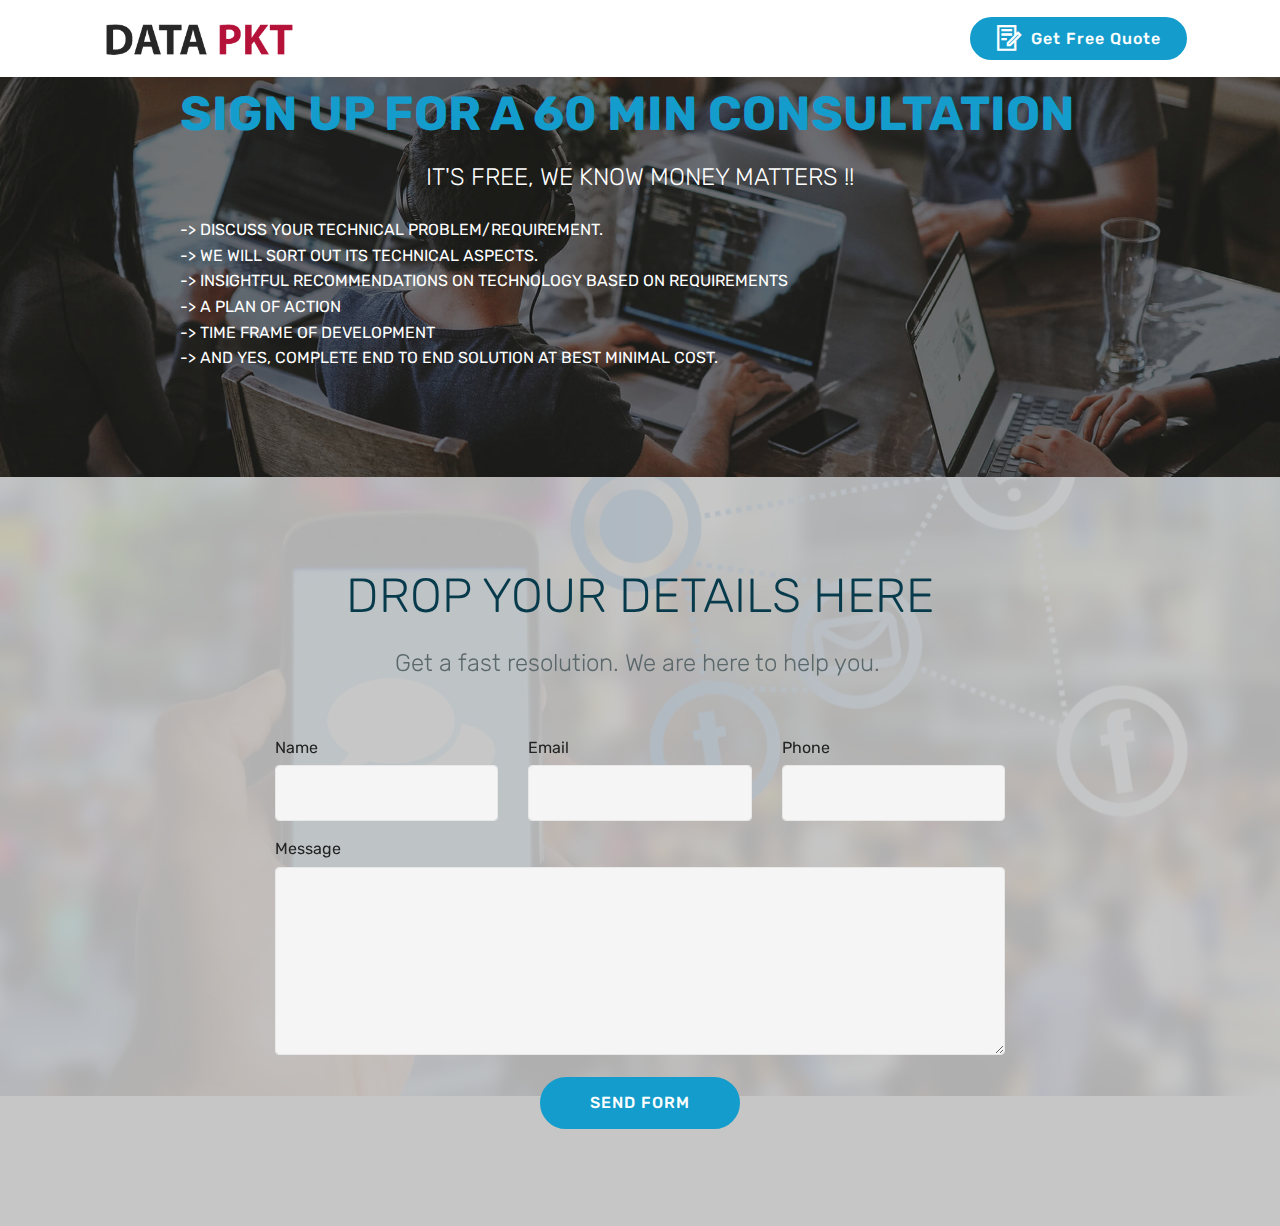
==== datapkt-get-quote.html @ eca87e2d "Email Change to consult" ====
<!DOCTYPE html>
<html  >
<head>

  <meta charset="UTF-8">
  <meta http-equiv="X-UA-Compatible" content="IE=edge">
  <meta name="generator" content="Mobirise v4.12.3, datapkt.com">
  <meta name="viewport" content="width=device-width, initial-scale=1, minimum-scale=1">
  <link rel="shortcut icon" href="assets/images/logo-new-masked-400x99.png" type="image/x-icon">
  <meta name="description" content="Free Quote, IT Services, Software development, IT Software Testing, IT Application Security, Game Development, DEVOPS Solutions, Free IT Consultation, Top IT Service Company,DATAPKT, DATA PKT, Gurgaon, Australia, Kuwait">
  <meta name="keywords" content="Free Quote, IT Services, Software development, IT Software Testing, IT Application Security, Game Development, DEVOPS Solutions, Free IT Consultation, Top IT Service Company,DATAPKT, DATA PKT, Gurgaon, Australia, Kuwait">
  
  
  <title>DATAPKT - Contact Us | GET FREE QUOTE</title>
  <link rel="stylesheet" href="assets/web/assets/mobirise-icons2/mobirise2.css">
  <link rel="stylesheet" href="assets/bootstrap/css/bootstrap.min.css">
  <link rel="stylesheet" href="assets/bootstrap/css/bootstrap-grid.min.css">
  <link rel="stylesheet" href="assets/bootstrap/css/bootstrap-reboot.min.css">
  <link rel="stylesheet" href="assets/tether/tether.min.css">
  <link rel="stylesheet" href="assets/dropdown/css/style.css">
  <link rel="stylesheet" href="assets/theme/css/style.css">
  <link rel="preload" as="style" href="assets/mobirise/css/mbr-additional.css"><link rel="stylesheet" href="assets/mobirise/css/mbr-additional.css" type="text/css">
  
  <!-- Global site tag (gtag.js) - Google Analytics -->
<script async src="https://www.googletagmanager.com/gtag/js?id=UA-167141271-1"></script>
<script>
  window.dataLayer = window.dataLayer || [];
  function gtag(){dataLayer.push(arguments);}
  gtag('js', new Date());

  gtag('config', 'UA-167141271-1');
</script>

  
  
</head>
<body>
  <section class="menu cid-rYXA9vqvxh" once="menu" id="menu2-10">

    

    <nav class="navbar navbar-expand beta-menu navbar-dropdown align-items-center navbar-fixed-top navbar-toggleable-sm">
        <button class="navbar-toggler navbar-toggler-right" type="button" data-toggle="collapse" data-target="#navbarSupportedContent" aria-controls="navbarSupportedContent" aria-expanded="false" aria-label="Toggle navigation">
            <div class="hamburger">
                <span></span>
                <span></span>
                <span></span>
                <span></span>
            </div>
        </button>
        <div class="menu-logo">
            <div class="navbar-brand">
                <span class="navbar-logo">
                    <a href="https://datapkt.com">
                        <img src="assets/images/logo-new-masked-400x99.png" alt="Mobirise" title="" style="height: 3.8rem;">
                    </a>
                </span>
                
            </div>
        </div>
        <div class="collapse navbar-collapse" id="navbarSupportedContent">
           <!--  <ul class="navbar-nav nav-dropdown" data-app-modern-menu="true"><li class="nav-item">
                    <a class="nav-link link text-secondary display-4" href="datapkt-team.html">TEAM</a>
                </li></ul> -->
            <div class="navbar-buttons mbr-section-btn"><a class="btn btn-sm btn-primary display-4" href="datapkt-get-quote.html"><span class="mobi-mbri mobi-mbri-contact-form mbr-iconfont mbr-iconfont-btn"></span>Get Free Quote</a></div>
        </div>
    </nav>
</section>

<section class="engine"></section><section class="mbr-section info3 cid-rYWpGACIon" id="info3-v">

    

    <div class="mbr-overlay" style="opacity: 0.5; background-color: rgb(35, 35, 35);">
    </div>

    <div class="container">
        <div class="row justify-content-center">
            <div class="media-container-column title col-12 col-md-10">
                <h2 class="align-left mbr-bold mbr-white pb-3 mbr-fonts-style display-2">SIGN UP FOR A 60 MIN CONSULTATION&nbsp;<br></h2>
                <h3 class="mbr-section-subtitle align-left mbr-light mbr-white pb-3 mbr-fonts-style display-5">IT'S FREE, WE KNOW MONEY MATTERS !!</h3>
                <p class="mbr-text align-left mbr-white mbr-fonts-style display-7">-&gt; DISCUSS YOUR TECHNICAL PROBLEM/REQUIREMENT.&nbsp;<br>-&gt; WE WILL SORT OUT ITS TECHNICAL ASPECTS.<br>-&gt; INSIGHTFUL RECOMMENDATIONS ON TECHNOLOGY BASED ON REQUIREMENTS<br>-&gt; A PLAN OF ACTION&nbsp;<br>-&gt; TIME FRAME OF DEVELOPMENT&nbsp;<br>-&gt; AND YES, COMPLETE END TO END SOLUTION AT BEST MINIMAL COST.&nbsp;</p>
                
            </div>
        </div>
    </div>
</section>

<section class="mbr-section form1 cid-rYWpHUB2fK mbr-parallax-background" id="form1-w">

    

    <div class="mbr-overlay" style="opacity: 0.9; background-color: rgb(193, 193, 193);">
    </div>
    <div class="container">
        <div class="row justify-content-center">
            <div class="title col-12 col-lg-8">
                <h2 class="mbr-section-title align-center pb-3 mbr-fonts-style display-2">
                    DROP YOUR DETAILS HERE</h2>
                <h3 class="mbr-section-subtitle align-center mbr-light pb-3 mbr-fonts-style display-5">Get a fast resolution. We are here to help you.&nbsp;</h3>
            </div>
        </div>
    </div>
    <div class="container">
        <div class="row justify-content-center">
            <div class="media-container-column col-lg-8" data-form-type="formoid">
                <!---Formbuilder Form--->
                <form action="consult@datapkt.com" method="POST" class="mbr-form form-with-styler" data-form-title="DATAPKT Enquiry Form"><input type="hidden" name="email" data-form-email="true" value="A1nHNfubvRk+xrlCDAyXyOP/IkefAGCWiOWiTjflcfDFk3MAsJrkgdilX/GR1xJ7h5TBfURk0obfkzq1xDDLzfMHiTXG1epL88bxW0ViOwLBcn4gfq+ViJ9z+IHsSm7T">
                    <div class="row">
                        <div hidden="hidden" data-form-alert="" class="alert alert-success col-12">Thanks for reaching out to DATAPKT. We will reach out to you shortly.</div>
                        <div hidden="hidden" data-form-alert-danger="" class="alert alert-danger col-12">
                        </div>
                    </div>
                    <div class="dragArea row">
                        <div class="col-md-4  form-group" data-for="name">
                            <label for="name-form1-w" class="form-control-label mbr-fonts-style display-7">Name</label>
                            <input type="text" name="name" data-form-field="Name" required="required" class="form-control display-7" id="name-form1-w">
                        </div>
                        <div class="col-md-4  form-group" data-for="email">
                            <label for="email-form1-w" class="form-control-label mbr-fonts-style display-7">Email</label>
                            <input type="email" name="email" data-form-field="Email" required="required" class="form-control display-7" id="email-form1-w">
                        </div>
                        <div data-for="phone" class="col-md-4  form-group">
                            <label for="phone-form1-w" class="form-control-label mbr-fonts-style display-7">Phone</label>
                            <input type="tel" name="phone" data-form-field="Phone" class="form-control display-7" id="phone-form1-w">
                        </div>
                        <div data-for="message" class="col-md-12 form-group">
                            <label for="message-form1-w" class="form-control-label mbr-fonts-style display-7">Message</label>
                            <textarea name="message" data-form-field="Message" class="form-control display-7" id="message-form1-w"></textarea>
                        </div>
                        <div class="col-md-12 input-group-btn align-center">
                            <button type="submit" class="btn btn-primary btn-form display-4">SEND FORM</button>
                        </div>
                    </div>
                </form><!---Formbuilder Form--->
            </div>
        </div>
    </div>
</section>


  <script src="assets/web/assets/jquery/jquery.min.js"></script>
  <script src="assets/popper/popper.min.js"></script>
  <script src="assets/bootstrap/js/bootstrap.min.js"></script>
  <script src="assets/smoothscroll/smooth-scroll.js"></script>
  <script src="assets/tether/tether.min.js"></script>
  <script src="assets/parallax/jarallax.min.js"></script>
  <script src="assets/dropdown/js/nav-dropdown.js"></script>
  <script src="assets/dropdown/js/navbar-dropdown.js"></script>
  <script src="assets/touchswipe/jquery.touch-swipe.min.js"></script>
  <script src="assets/theme/js/script.js"></script>
  <script src="assets/formoid/formoid.min.js"></script>
  
  
</body>
</html>
---- assets/web/assets/mobirise-icons2/mobirise2.css ----
@font-face {
  font-family: 'Moririse2';
  font-display: swap;
  src:  url('mobirise2.eot?f2bix4');
  src:  url('mobirise2.eot?f2bix4#iefix') format('embedded-opentype'),
    url('mobirise2.ttf?f2bix4') format('truetype'),
    url('mobirise2.woff?f2bix4') format('woff'),
    url('mobirise2.svg?f2bix4#mobirise2') format('svg');
  font-weight: normal;
  font-style: normal;
}

[class^="mobi-"], [class*=" mobi-"] {
  /* use !important to prevent issues with browser extensions that change fonts */
  font-family: 'Moririse2' !important;
  speak: none;
  font-style: normal;
  font-weight: normal;
  font-variant: normal;
  text-transform: none;
  line-height: 1;

  /* Better Font Rendering =========== */
  -webkit-font-smoothing: antialiased;
  -moz-osx-font-smoothing: grayscale;
}

.mobi-mbri-add-submenu:before {
  content: "\e900";
}
.mobi-mbri-alert:before {
  content: "\e901";
}
.mobi-mbri-align-center:before {
  content: "\e902";
}
.mobi-mbri-align-justify:before {
  content: "\e903";
}
.mobi-mbri-align-left:before {
  content: "\e904";
}
.mobi-mbri-align-right:before {
  content: "\e905";
}
.mobi-mbri-android:before {
  content: "\e906";
}
.mobi-mbri-apple:before {
  content: "\e907";
}
.mobi-mbri-arrow-down:before {
  content: "\e908";
}
.mobi-mbri-arrow-next:before {
  content: "\e909";
}
.mobi-mbri-arrow-prev:before {
  content: "\e90a";
}
.mobi-mbri-arrow-up:before {
  content: "\e90b";
}
.mobi-mbri-bold:before {
  content: "\e90c";
}
.mobi-mbri-bookmark:before {
  content: "\e90d";
}
.mobi-mbri-bootstrap:before {
  content: "\e90e";
}
.mobi-mbri-briefcase:before {
  content: "\e90f";
}
.mobi-mbri-browse:before {
  content: "\e910";
}
.mobi-mbri-bulleted-list:before {
  content: "\e911";
}
.mobi-mbri-calendar:before {
  content: "\e912";
}
.mobi-mbri-camera:before {
  content: "\e913";
}
.mobi-mbri-cart-add:before {
  content: "\e914";
}
.mobi-mbri-cart-full:before {
  content: "\e915";
}
.mobi-mbri-cash:before {
  content: "\e916";
}
.mobi-mbri-change-style:before {
  content: "\e917";
}
.mobi-mbri-chat:before {
  content: "\e918";
}
.mobi-mbri-clock:before {
  content: "\e919";
}
.mobi-mbri-close:before {
  content: "\e91a";
}
.mobi-mbri-cloud:before {
  content: "\e91b";
}
.mobi-mbri-code:before {
  content: "\e91c";
}
.mobi-mbri-contact-form:before {
  content: "\e91d";
}
.mobi-mbri-credit-card:before {
  content: "\e91e";
}
.mobi-mbri-cursor-click:before {
  content: "\e91f";
}
.mobi-mbri-cust-feedback:before {
  content: "\e920";
}
.mobi-mbri-database:before {
  content: "\e921";
}
.mobi-mbri-delivery:before {
  content: "\e922";
}
.mobi-mbri-desktop:before {
  content: "\e923";
}
.mobi-mbri-devices:before {
  content: "\e924";
}
.mobi-mbri-down:before {
  content: "\e925";
}
.mobi-mbri-download-2:before {
  content: "\e926";
}
.mobi-mbri-download:before {
  content: "\e927";
}
.mobi-mbri-drag-n-drop-2:before {
  content: "\e928";
}
.mobi-mbri-drag-n-drop:before {
  content: "\e929";
}
.mobi-mbri-edit-2:before {
  content: "\e92a";
}
.mobi-mbri-edit:before {
  content: "\e92b";
}
.mobi-mbri-error:before {
  content: "\e92c";
}
.mobi-mbri-extension:before {
  content: "\e92d";
}
.mobi-mbri-features:before {
  content: "\e92e";
}
.mobi-mbri-file:before {
  content: "\e92f";
}
.mobi-mbri-flag:before {
  content: "\e930";
}
.mobi-mbri-folder:before {
  content: "\e931";
}
.mobi-mbri-gift:before {
  content: "\e932";
}
.mobi-mbri-github:before {
  content: "\e933";
}
.mobi-mbri-globe-2:before {
  content: "\e934";
}
.mobi-mbri-globe:before {
  content: "\e935";
}
.mobi-mbri-growing-chart:before {
  content: "\e936";
}
.mobi-mbri-hearth:before {
  content: "\e937";
}
.mobi-mbri-help:before {
  content: "\e938";
}
.mobi-mbri-home:before {
  content: "\e939";
}
.mobi-mbri-hot-cup:before {
  content: "\e93a";
}
.mobi-mbri-idea:before {
  content: "\e93b";
}
.mobi-mbri-image-gallery:before {
  content: "\e93c";
}
.mobi-mbri-image-slider:before {
  content: "\e93d";
}
.mobi-mbri-info:before {
  content: "\e93e";
}
.mobi-mbri-italic:before {
  content: "\e93f";
}
.mobi-mbri-key:before {
  content: "\e940";
}
.mobi-mbri-laptop:before {
  content: "\e941";
}
.mobi-mbri-layers:before {
  content: "\e942";
}
.mobi-mbri-left-right:before {
  content: "\e943";
}
.mobi-mbri-left:before {
  content: "\e944";
}
.mobi-mbri-letter:before {
  content: "\e945";
}
.mobi-mbri-like:before {
  content: "\e946";
}
.mobi-mbri-link:before {
  content: "\e947";
}
.mobi-mbri-lock:before {
  content: "\e948";
}
.mobi-mbri-login:before {
  content: "\e949";
}
.mobi-mbri-logout:before {
  content: "\e94a";
}
.mobi-mbri-magic-stick:before {
  content: "\e94b";
}
.mobi-mbri-map-pin:before {
  content: "\e94c";
}
.mobi-mbri-menu:before {
  content: "\e94d";
}
.mobi-mbri-mobile-2:before {
  content: "\e94e";
}
.mobi-mbri-mobile-horizontal:before {
  content: "\e94f";
}
.mobi-mbri-mobile:before {
  content: "\e950";
}
.mobi-mbri-mobirise:before {
  content: "\e951";
}
.mobi-mbri-more-horizontal:before {
  content: "\e952";
}
.mobi-mbri-more-vertical:before {
  content: "\e953";
}
.mobi-mbri-music:before {
  content: "\e954";
}
.mobi-mbri-new-file:before {
  content: "\e955";
}
.mobi-mbri-numbered-list:before {
  content: "\e956";
}
.mobi-mbri-opened-folder:before {
  content: "\e957";
}
.mobi-mbri-pages:before {
  content: "\e958";
}
.mobi-mbri-paper-plane:before {
  content: "\e959";
}
.mobi-mbri-paperclip:before {
  content: "\e95a";
}
.mobi-mbri-phone:before {
  content: "\e95b";
}
.mobi-mbri-photo:before {
  content: "\e95c";
}
.mobi-mbri-photos:before {
  content: "\e95d";
}
.mobi-mbri-pin:before {
  content: "\e95e";
}
.mobi-mbri-play:before {
  content: "\e95f";
}
.mobi-mbri-plus:before {
  content: "\e960";
}
.mobi-mbri-preview:before {
  content: "\e961";
}
.mobi-mbri-print:before {
  content: "\e962";
}
.mobi-mbri-protect:before {
  content: "\e963";
}
.mobi-mbri-question:before {
  content: "\e964";
}
.mobi-mbri-quote-left:before {
  content: "\e965";
}
.mobi-mbri-quote-right:before {
  content: "\e966";
}
.mobi-mbri-redo:before {
  content: "\e967";
}
.mobi-mbri-refresh:before {
  content: "\e968";
}
.mobi-mbri-responsive-2:before {
  content: "\e969";
}
.mobi-mbri-responsive:before {
  content: "\e96a";
}
.mobi-mbri-right:before {
  content: "\e96b";
}
.mobi-mbri-rocket:before {
  content: "\e96c";
}
.mobi-mbri-sad-face:before {
  content: "\e96d";
}
.mobi-mbri-sale:before {
  content: "\e96e";
}
.mobi-mbri-save:before {
  content: "\e96f";
}
.mobi-mbri-search:before {
  content: "\e970";
}
.mobi-mbri-setting-2:before {
  content: "\e971";
}
.mobi-mbri-setting-3:before {
  content: "\e972";
}
.mobi-mbri-setting:before {
  content: "\e973";
}
.mobi-mbri-share:before {
  content: "\e974";
}
.mobi-mbri-shopping-bag:before {
  content: "\e975";
}
.mobi-mbri-shopping-basket:before {
  content: "\e976";
}
.mobi-mbri-shopping-cart:before {
  content: "\e977";
}
.mobi-mbri-sites:before {
  content: "\e978";
}
.mobi-mbri-smile-face:before {
  content: "\e979";
}
.mobi-mbri-speed:before {
  content: "\e97a";
}
.mobi-mbri-star:before {
  content: "\e97b";
}
.mobi-mbri-success:before {
  content: "\e97c";
}
.mobi-mbri-sun:before {
  content: "\e97d";
}
.mobi-mbri-sun2:before {
  content: "\e97e";
}
.mobi-mbri-tablet-vertical:before {
  content: "\e97f";
}
.mobi-mbri-tablet:before {
  content: "\e980";
}
.mobi-mbri-target:before {
  content: "\e981";
}
.mobi-mbri-timer:before {
  content: "\e982";
}
.mobi-mbri-to-ftp:before {
  content: "\e983";
}
.mobi-mbri-to-local-drive:before {
  content: "\e984";
}
.mobi-mbri-touch-swipe:before {
  content: "\e985";
}
.mobi-mbri-touch:before {
  content: "\e986";
}
.mobi-mbri-trash:before {
  content: "\e987";
}
.mobi-mbri-underline:before {
  content: "\e988";
}
.mobi-mbri-undo:before {
  content: "\e989";
}
.mobi-mbri-unlink:before {
  content: "\e98a";
}
.mobi-mbri-unlock:before {
  content: "\e98b";
}
.mobi-mbri-up-down:before {
  content: "\e98c";
}
.mobi-mbri-up:before {
  content: "\e98d";
}
.mobi-mbri-update:before {
  content: "\e98e";
}
.mobi-mbri-upload-2:before {
  content: "\e98f";
}
.mobi-mbri-upload:before {
  content: "\e990";
}
.mobi-mbri-user-2:before {
  content: "\e991";
}
.mobi-mbri-user:before {
  content: "\e992";
}
.mobi-mbri-users:before {
  content: "\e993";
}
.mobi-mbri-video-play:before {
  content: "\e994";
}
.mobi-mbri-video:before {
  content: "\e995";
}
.mobi-mbri-watch:before {
  content: "\e996";
}
.mobi-mbri-website-theme-2:before {
  content: "\e997";
}
.mobi-mbri-website-theme:before {
  content: "\e998";
}
.mobi-mbri-wifi:before {
  content: "\e999";
}
.mobi-mbri-windows:before {
  content: "\e99a";
}
.mobi-mbri-zoom-in:before {
  content: "\e99b";
}
.mobi-mbri-zoom-out:before {
  content: "\e99c";
}
---- assets/dropdown/css/style.css ----
.navbar-dropdown {
  left: 0;
  padding: 0;
  position: absolute;
  right: 0;
  top: 0;
  transition: all 0.45s ease;
  z-index: 1030;
  background: #282828; }
  .navbar-dropdown .navbar-logo {
    margin-right: 0.8rem;
    transition: margin 0.3s ease-in-out;
    vertical-align: middle; }
    .navbar-dropdown .navbar-logo img {
      height: 3.125rem;
      transition: all 0.3s ease-in-out; }
    .navbar-dropdown .navbar-logo.mbr-iconfont {
      font-size: 3.125rem;
      line-height: 3.125rem; }
  .navbar-dropdown .navbar-caption {
    font-weight: 700;
    white-space: normal;
    vertical-align: -4px;
    line-height: 3.125rem !important; }
    .navbar-dropdown .navbar-caption, .navbar-dropdown .navbar-caption:hover {
      color: inherit;
      text-decoration: none; }
  .navbar-dropdown .mbr-iconfont + .navbar-caption {
    vertical-align: -1px; }
  .navbar-dropdown.navbar-fixed-top {
    position: fixed; }
  .navbar-dropdown .navbar-brand span {
    vertical-align: -4px; }
  .navbar-dropdown.bg-color.transparent {
    background: none; }
  .navbar-dropdown.navbar-short .navbar-brand {
    padding: 0.625rem 0; }
    .navbar-dropdown.navbar-short .navbar-brand span {
      vertical-align: -1px; }
  .navbar-dropdown.navbar-short .navbar-caption {
    line-height: 2.375rem !important;
    vertical-align: -2px; }
  .navbar-dropdown.navbar-short .navbar-logo {
    margin-right: 0.5rem; }
    .navbar-dropdown.navbar-short .navbar-logo img {
      height: 2.375rem; }
    .navbar-dropdown.navbar-short .navbar-logo.mbr-iconfont {
      font-size: 2.375rem;
      line-height: 2.375rem; }
  .navbar-dropdown.navbar-short .mbr-table-cell {
    height: 3.625rem; }
  .navbar-dropdown .navbar-close {
    left: 0.6875rem;
    position: fixed;
    top: 0.75rem;
    z-index: 1000; }
  .navbar-dropdown .hamburger-icon {
    content: "";
    display: inline-block;
    vertical-align: middle;
    width: 16px;
    -webkit-box-shadow: 0 -6px 0 1px #282828,0 0 0 1px #282828,0 6px 0 1px #282828;
    -moz-box-shadow: 0 -6px 0 1px #282828,0 0 0 1px #282828,0 6px 0 1px #282828;
    box-shadow: 0 -6px 0 1px #282828,0 0 0 1px #282828,0 6px 0 1px #282828; }

.dropdown-menu .dropdown-toggle[data-toggle="dropdown-submenu"]::after {
  border-bottom: 0.35em solid transparent;
  border-left: 0.35em solid;
  border-right: 0;
  border-top: 0.35em solid transparent;
  margin-left: 0.3rem; }

.dropdown-menu .dropdown-item:focus {
  outline: 0; }

.nav-dropdown {
  font-size: 0.75rem;
  font-weight: 500;
  height: auto !important; }
  .nav-dropdown .nav-btn {
    padding-left: 1rem; }
  .nav-dropdown .link {
    margin: .667em 1.667em;
    font-weight: 500;
    padding: 0;
    transition: color .2s ease-in-out; }
    .nav-dropdown .link.dropdown-toggle {
      margin-right: 2.583em; }
      .nav-dropdown .link.dropdown-toggle::after {
        margin-left: .25rem;
        border-top: 0.35em solid;
        border-right: 0.35em solid transparent;
        border-left: 0.35em solid transparent;
        border-bottom: 0; }
      .nav-dropdown .link.dropdown-toggle[aria-expanded="true"] {
        margin: 0;
        padding: 0.667em 3.263em  0.667em 1.667em; }
  .nav-dropdown .link::after,
  .nav-dropdown .dropdown-item::after {
    color: inherit; }
  .nav-dropdown .btn {
    font-size: 0.75rem;
    font-weight: 700;
    letter-spacing: 0;
    margin-bottom: 0;
    padding-left: 1.25rem;
    padding-right: 1.25rem; }
  .nav-dropdown .dropdown-menu {
    border-radius: 0;
    border: 0;
    left: 0;
    margin: 0;
    padding-bottom: 1.25rem;
    padding-top: 1.25rem;
    position: relative; }
  .nav-dropdown .dropdown-submenu {
    margin-left: 0.125rem;
    top: 0; }
  .nav-dropdown .dropdown-item {
    font-weight: 500;
    line-height: 2;
    padding: 0.3846em 4.615em 0.3846em 1.5385em;
    position: relative;
    transition: color .2s ease-in-out, background-color .2s ease-in-out; }
    .nav-dropdown .dropdown-item::after {
      margin-top: -0.3077em;
      position: absolute;
      right: 1.1538em;
      top: 50%; }
    .nav-dropdown .dropdown-item:focus, .nav-dropdown .dropdown-item:hover {
      background: none; }

@media (max-width: 767px) {
  .nav-dropdown.navbar-toggleable-sm {
    bottom: 0;
    display: none;
    left: 0;
    overflow-x: hidden;
    position: fixed;
    top: 0;
    transform: translateX(-100%);
    -ms-transform: translateX(-100%);
    -webkit-transform: translateX(-100%);
    width: 18.75rem;
    z-index: 999; } }
.nav-dropdown.navbar-toggleable-xl {
  bottom: 0;
  display: none;
  left: 0;
  overflow-x: hidden;
  position: fixed;
  top: 0;
  transform: translateX(-100%);
  -ms-transform: translateX(-100%);
  -webkit-transform: translateX(-100%);
  width: 18.75rem;
  z-index: 999; }

.nav-dropdown-sm {
  display: block !important;
  overflow-x: hidden;
  overflow: auto;
  padding-top: 3.875rem; }
  .nav-dropdown-sm::after {
    content: "";
    display: block;
    height: 3rem;
    width: 100%; }
  .nav-dropdown-sm.collapse.in ~ .navbar-close {
    display: block !important; }
  .nav-dropdown-sm.collapsing, .nav-dropdown-sm.collapse.in {
    transform: translateX(0);
    -ms-transform: translateX(0);
    -webkit-transform: translateX(0);
    transition: all 0.25s ease-out;
    -webkit-transition: all 0.25s ease-out;
    background: #282828; }
  .nav-dropdown-sm.collapsing[aria-expanded="false"] {
    transform: translateX(-100%);
    -ms-transform: translateX(-100%);
    -webkit-transform: translateX(-100%); }
  .nav-dropdown-sm .nav-item {
    display: block;
    margin-left: 0 !important;
    padding-left: 0; }
  .nav-dropdown-sm .link,
  .nav-dropdown-sm .dropdown-item {
    border-top: 1px dotted rgba(255, 255, 255, 0.1);
    font-size: 0.8125rem;
    line-height: 1.6;
    margin: 0 !important;
    padding: 0.875rem 2.4rem 0.875rem 1.5625rem !important;
    position: relative;
    white-space: normal; }
    .nav-dropdown-sm .link:focus, .nav-dropdown-sm .link:hover,
    .nav-dropdown-sm .dropdown-item:focus,
    .nav-dropdown-sm .dropdown-item:hover {
      background: rgba(0, 0, 0, 0.2) !important;
      color: #c0a375; }
  .nav-dropdown-sm .nav-btn {
    position: relative;
    padding: 1.5625rem 1.5625rem 0 1.5625rem; }
    .nav-dropdown-sm .nav-btn::before {
      border-top: 1px dotted rgba(255, 255, 255, 0.1);
      content: "";
      left: 0;
      position: absolute;
      top: 0;
      width: 100%; }
    .nav-dropdown-sm .nav-btn + .nav-btn {
      padding-top: 0.625rem; }
      .nav-dropdown-sm .nav-btn + .nav-btn::before {
        display: none; }
  .nav-dropdown-sm .btn {
    padding: 0.625rem 0; }
  .nav-dropdown-sm .dropdown-toggle[data-toggle="dropdown-submenu"]::after {
    margin-left: .25rem;
    border-top: 0.35em solid;
    border-right: 0.35em solid transparent;
    border-left: 0.35em solid transparent;
    border-bottom: 0; }
  .nav-dropdown-sm .dropdown-toggle[data-toggle="dropdown-submenu"][aria-expanded="true"]::after {
    border-top: 0;
    border-right: 0.35em solid transparent;
    border-left: 0.35em solid transparent;
    border-bottom: 0.35em solid; }
  .nav-dropdown-sm .dropdown-menu {
    margin: 0;
    padding: 0;
    position: relative;
    top: 0;
    left: 0;
    width: 100%;
    border: 0;
    float: none;
    border-radius: 0;
    background: none; }
  .nav-dropdown-sm .dropdown-submenu {
    left: 100%;
    margin-left: 0.125rem;
    margin-top: -1.25rem;
    top: 0; }

.navbar-toggleable-sm .nav-dropdown .dropdown-menu {
  position: absolute; }

.navbar-toggleable-sm .nav-dropdown .dropdown-submenu {
  left: 100%;
  margin-left: 0.125rem;
  margin-top: -1.25rem;
  top: 0; }

.navbar-toggleable-sm.opened .nav-dropdown .dropdown-menu {
  position: relative; }

.navbar-toggleable-sm.opened .nav-dropdown .dropdown-submenu {
  left: 0;
  margin-left: 00rem;
  margin-top: 0rem;
  top: 0; }

.is-builder .nav-dropdown.collapsing {
  transition: none !important; }

/*# sourceMappingURL=style.css.map */
---- assets/theme/css/style.css ----
@charset "UTF-8";
/*!
 * Mobirise v4 theme (https://mobirise.com/)
 * Copyright 2017 Mobirise
 */
section {
  background-color: #eeeeee;
}

body {
  font-style: normal;
  line-height: 1.5;
}

section,
.container,
.container-fluid {
  position: relative;
  word-wrap: break-word;
}

a.mbr-iconfont:hover {
  text-decoration: none;
}

.article .lead p,
.article .lead ul,
.article .lead ol,
.article .lead pre,
.article .lead blockquote {
  margin-bottom: 0;
}

ul,
ol,
pre,
blockquote {
  margin-bottom: 2.3125rem;
}

pre {
  background: #f4f4f4;
  padding: 10px 24px;
  white-space: pre-wrap;
}

.inactive {
  -webkit-user-select: none;
  -moz-user-select: none;
  -ms-user-select: none;
  user-select: none;
  pointer-events: none;
  -webkit-user-drag: none;
  user-drag: none;
}

.mbr-section__comments .row {
  justify-content: center;
  -webkit-justify-content: center;
}

a {
  font-style: normal;
  font-weight: 400;
  cursor: pointer;
}
a, a:hover {
  text-decoration: none;
}

figure {
  margin-bottom: 0;
}

body {
  color: #232323;
}

h1,
h2,
h3,
h4,
h5,
h6,
.h1,
.h2,
.h3,
.h4,
.h5,
.h6,
.display-1,
.display-2,
.display-3,
.display-4 {
  line-height: 1;
  word-break: break-word;
  word-wrap: break-word;
}

.mbr-section-title {
  font-style: normal;
  line-height: 1.2;
}

.mbr-section-subtitle {
  line-height: 1.3;
}

.mbr-text {
  font-style: normal;
  line-height: 1.6;
}

b,
strong {
  font-weight: bold;
}

blockquote {
  padding: 10px 0 10px 20px;
  position: relative;
  border-left: 2px solid;
  border-color: #ff3366;
}

input:-webkit-autofill, input:-webkit-autofill:hover, input:-webkit-autofill:focus, input:-webkit-autofill:active {
  transition-delay: 9999s;
  transition-property: background-color, color;
}

textarea[type=hidden] {
  display: none;
}

body {
  position: relative;
}

section {
  background-position: 50% 50%;
  background-repeat: no-repeat;
  background-size: cover;
}
section .mbr-background-video,
section .mbr-background-video-preview {
  position: absolute;
  bottom: 0;
  left: 0;
  right: 0;
  top: 0;
}

.hidden {
  visibility: hidden;
}

.mbr-z-index20 {
  z-index: 20;
}

/*! Base colors */
.mbr-white {
  color: #ffffff;
}

.mbr-black {
  color: #000000;
}

.mbr-bg-white {
  background-color: #ffffff;
}

.mbr-bg-black {
  background-color: #000000;
}

/*! Text-aligns */
.align-left {
  text-align: left;
}

.align-center {
  text-align: center;
}

.align-right {
  text-align: right;
}

@media (max-width: 767px) {
  .align-left,
.align-center,
.align-right,
.mbr-section-btn,
.mbr-section-title {
    text-align: center;
  }
}
/*! Font-weight  */
.mbr-light {
  font-weight: 300;
}

.mbr-regular {
  font-weight: 400;
}

.mbr-semibold {
  font-weight: 500;
}

.mbr-bold {
  font-weight: 700;
}

/*! Media  */
.media-size-item {
  -webkit-flex: 1 1 auto;
  -moz-flex: 1 1 auto;
  -ms-flex: 1 1 auto;
  -o-flex: 1 1 auto;
  flex: 1 1 auto;
}

.media-content {
  -webkit-flex-basis: 100%;
  flex-basis: 100%;
}

.media-container-row {
  display: -ms-flexbox;
  display: -webkit-flex;
  display: flex;
  -webkit-flex-direction: row;
  -ms-flex-direction: row;
  flex-direction: row;
  -webkit-flex-wrap: wrap;
  -ms-flex-wrap: wrap;
  flex-wrap: wrap;
  -webkit-justify-content: center;
  -ms-flex-pack: center;
  justify-content: center;
  -webkit-align-content: center;
  -ms-flex-line-pack: center;
  align-content: center;
  -webkit-align-items: start;
  -ms-flex-align: start;
  align-items: start;
}
.media-container-row .media-size-item {
  width: 400px;
}

.media-container-column {
  display: -ms-flexbox;
  display: -webkit-flex;
  display: flex;
  -webkit-flex-direction: column;
  -ms-flex-direction: column;
  flex-direction: column;
  -webkit-flex-wrap: wrap;
  -ms-flex-wrap: wrap;
  flex-wrap: wrap;
  -webkit-justify-content: center;
  -ms-flex-pack: center;
  justify-content: center;
  -webkit-align-content: center;
  -ms-flex-line-pack: center;
  align-content: center;
  -webkit-align-items: stretch;
  -ms-flex-align: stretch;
  align-items: stretch;
}
.media-container-column > * {
  width: 100%;
}

@media (min-width: 992px) {
  .media-container-row {
    -webkit-flex-wrap: nowrap;
    -ms-flex-wrap: nowrap;
    flex-wrap: nowrap;
  }
}
figure {
  overflow: hidden;
}

figure[mbr-media-size] {
  transition: width 0.1s;
}

.mbr-figure img,
.mbr-figure iframe {
  display: block;
  width: 100%;
}

.card {
  background-color: transparent;
  border: none;
}

.card-box {
  width: 100%;
}

.card-img {
  text-align: center;
  flex-shrink: 0;
  -webkit-flex-shrink: 0;
}

.media {
  max-width: 100%;
  margin: 0 auto;
}

.mbr-figure {
  -ms-flex-item-align: center;
  -ms-grid-row-align: center;
  -webkit-align-self: center;
  align-self: center;
}

.media-container > div {
  max-width: 100%;
}

.mbr-figure img,
.card-img img {
  width: 100%;
}

@media (max-width: 991px) {
  .media-size-item {
    width: auto !important;
  }

  .media {
    width: auto;
  }

  .mbr-figure {
    width: 100% !important;
  }
}
/*! Buttons */
.btn {
  font-weight: 500;
  border-width: 2px;
  font-style: normal;
  letter-spacing: 1px;
  margin: 0.4rem 0.8rem;
  white-space: normal;
  -webkit-transition: all 0.3s ease-in-out;
  -moz-transition: all 0.3s ease-in-out;
  transition: all 0.3s ease-in-out;
  display: inline-flex;
  align-items: center;
  justify-content: center;
  word-break: break-word;
  -webkit-align-items: center;
  -webkit-justify-content: center;
  display: -webkit-inline-flex;
}

.btn-sm {
  font-weight: 500;
  letter-spacing: 1px;
  -webkit-transition: all 0.3s ease-in-out;
  -moz-transition: all 0.3s ease-in-out;
  transition: all 0.3s ease-in-out;
}

.btn-md {
  font-weight: 500;
  letter-spacing: 1px;
  margin: 0.4rem 0.8rem !important;
  -webkit-transition: all 0.3s ease-in-out;
  -moz-transition: all 0.3s ease-in-out;
  transition: all 0.3s ease-in-out;
}

.btn-lg {
  font-weight: 500;
  letter-spacing: 1px;
  margin: 0.4rem 0.8rem !important;
  -webkit-transition: all 0.3s ease-in-out;
  -moz-transition: all 0.3s ease-in-out;
  transition: all 0.3s ease-in-out;
}

.mbr-section-btn {
  margin-left: -0.25rem;
  margin-right: -0.25rem;
  font-size: 0;
}

nav .mbr-section-btn {
  margin-left: 0rem;
  margin-right: 0rem;
}

.btn-form {
  border-radius: 0;
}
.btn-form:hover {
  cursor: pointer;
}

/*! Btn icon margin */
.btn .mbr-iconfont,
.btn.btn-sm .mbr-iconfont {
  cursor: pointer;
  margin-right: 0.5rem;
}

.btn.btn-md .mbr-iconfont,
.btn.btn-md .mbr-iconfont {
  margin-right: 0.8rem;
}

.mbr-regular {
  font-weight: 400;
}

.mbr-semibold {
  font-weight: 500;
}

.mbr-bold {
  font-weight: 700;
}

[type=submit] {
  -webkit-appearance: none;
}

/*! Full-screen */
.mbr-fullscreen .mbr-overlay {
  min-height: 100vh;
}

.mbr-fullscreen {
  display: flex;
  display: -webkit-flex;
  display: -moz-flex;
  display: -ms-flex;
  display: -o-flex;
  align-items: center;
  -webkit-align-items: center;
  min-height: 100vh;
  padding-top: 3rem;
  padding-bottom: 3rem;
}

/*! Map */
.map {
  height: 25rem;
  position: relative;
}
.map iframe {
  width: 100%;
  height: 100%;
}

.mbr-overlay {
  background-color: #000;
  bottom: 0;
  left: 0;
  opacity: 0.5;
  position: absolute;
  right: 0;
  top: 0;
  z-index: 0;
  pointer-events: none;
}

/* Form */
blockquote {
  font-style: italic;
  padding: 10px 0 10px 20px;
  font-size: 1.09rem;
  position: relative;
  border-width: 3px;
}

.form-control {
  background-color: #f5f5f5;
  box-shadow: none;
  color: #565656;
  line-height: 1.43;
  min-height: 3.5em;
  padding: 1.07em 0.5em;
}
.form-control, .form-control:focus {
  border: 1px solid #e8e8e8;
}
.form-active .form-control:invalid {
  border-color: red;
}

.form-control-label {
  position: relative;
  cursor: pointer;
  margin-bottom: 0.357em;
  padding: 0;
}

.alert {
  color: #ffffff;
  border-radius: 0;
  border: 0;
  font-size: 0.875rem;
  line-height: 1.5;
  margin-bottom: 1.875rem;
  padding: 1.25rem;
  position: relative;
}
.alert.alert-form::after {
  background-color: inherit;
  bottom: -7px;
  content: "";
  display: block;
  height: 14px;
  left: 50%;
  margin-left: -7px;
  position: absolute;
  transform: rotate(45deg);
  width: 14px;
  -webkit-transform: rotate(45deg);
}

.form-asterisk {
  font-family: initial;
  position: absolute;
  top: -2px;
  font-weight: normal;
}

/*! Scroll to top arrow */
#scrollToTop a i:before {
  content: "";
  position: absolute;
  height: 40%;
  top: 25%;
  background: #fff;
  width: 2px;
  left: calc(50% - 1px);
}
#scrollToTop a i:after {
  content: "";
  position: absolute;
  display: block;
  border-top: 2px solid #fff;
  border-right: 2px solid #fff;
  width: 40%;
  height: 40%;
  left: 30%;
  bottom: 30%;
  transform: rotate(135deg);
  -webkit-transform: rotate(135deg);
}

.mbr-arrow-up {
  bottom: 25px;
  right: 90px;
  position: fixed;
  text-align: right;
  z-index: 5000;
  color: #ffffff;
  font-size: 32px;
  transform: rotate(180deg);
  -webkit-transform: rotate(180deg);
}

.mbr-arrow-up a {
  background: rgba(0, 0, 0, 0.2);
  border-radius: 3px;
  color: #fff;
  display: inline-block;
  height: 60px;
  width: 60px;
  outline-style: none !important;
  position: relative;
  text-decoration: none;
  transition: all 0.3s ease-in-out;
  cursor: pointer;
  text-align: center;
}
.mbr-arrow-up a:hover {
  background-color: rgba(0, 0, 0, 0.4);
}
.mbr-arrow-up a i {
  line-height: 60px;
}

.mbr-arrow-up-icon {
  display: block;
  color: #fff;
}

.mbr-arrow-up-icon::before {
  content: "›";
  display: inline-block;
  font-family: serif;
  font-size: 32px;
  line-height: 1;
  font-style: normal;
  position: relative;
  top: 6px;
  left: -4px;
  -webkit-transform: rotate(-90deg);
  transform: rotate(-90deg);
}

/*! Arrow Down */
.mbr-arrow {
  position: absolute;
  bottom: 45px;
  left: 50%;
  width: 60px;
  height: 60px;
  cursor: pointer;
  background-color: rgba(80, 80, 80, 0.5);
  border-radius: 50%;
  -webkit-transform: translateX(-50%);
  transform: translateX(-50%);
}
.mbr-arrow > a {
  display: inline-block;
  text-decoration: none;
  outline-style: none;
  -webkit-animation: arrowdown 1.7s ease-in-out infinite;
  animation: arrowdown 1.7s ease-in-out infinite;
}
.mbr-arrow > a > i {
  position: absolute;
  top: -2px;
  left: 15px;
  font-size: 2rem;
}

@keyframes arrowdown {
  0% {
    transform: translateY(0px);
    -webkit-transform: translateY(0px);
  }
  50% {
    transform: translateY(-5px);
    -webkit-transform: translateY(-5px);
  }
  100% {
    transform: translateY(0px);
    -webkit-transform: translateY(0px);
  }
}
@-webkit-keyframes arrowdown {
  0% {
    transform: translateY(0px);
    -webkit-transform: translateY(0px);
  }
  50% {
    transform: translateY(-5px);
    -webkit-transform: translateY(-5px);
  }
  100% {
    transform: translateY(0px);
    -webkit-transform: translateY(0px);
  }
}
@media (max-width: 500px) {
  .mbr-arrow-up {
    left: 50%;
    right: auto;
    transform: translateX(-50%) rotate(180deg);
    -webkit-transform: translateX(-50%) rotate(180deg);
  }
}
/*Gradients animation*/
@keyframes gradient-animation {
  from {
    background-position: 0% 100%;
    animation-timing-function: ease-in-out;
  }
  to {
    background-position: 100% 0%;
    animation-timing-function: ease-in-out;
  }
}
@-webkit-keyframes gradient-animation {
  from {
    background-position: 0% 100%;
    animation-timing-function: ease-in-out;
  }
  to {
    background-position: 100% 0%;
    animation-timing-function: ease-in-out;
  }
}
.bg-gradient {
  background-size: 200% 200%;
  animation: gradient-animation 5s infinite alternate;
  -webkit-animation: gradient-animation 5s infinite alternate;
}

.menu .navbar-brand {
  display: -webkit-flex;
}
.menu .navbar-brand span {
  display: flex;
  display: -webkit-flex;
}
.menu .navbar-brand .navbar-caption-wrap {
  display: -webkit-flex;
}
.menu .navbar-brand .navbar-logo img {
  display: -webkit-flex;
}
@media (min-width: 768px) and (max-width: 1023px) {
  .menu .navbar-toggleable-sm .navbar-nav {
    display: -webkit-box;
    display: -webkit-flex;
    display: -ms-flexbox;
  }
}
@media (max-width: 1023px) {
  .menu .navbar-collapse {
    max-height: 93.5vh;
  }
  .menu .navbar-collapse.show {
    overflow: auto;
  }
}
@media (min-width: 1024px) {
  .menu .navbar-nav.nav-dropdown {
    display: -webkit-flex;
  }
  .menu .navbar-toggleable-sm .navbar-collapse {
    display: -webkit-flex !important;
  }
  .menu .collapsed .navbar-collapse {
    max-height: 93.5vh;
  }
  .menu .collapsed .navbar-collapse.show {
    overflow: auto;
  }
}
@media (max-width: 767px) {
  .menu .navbar-collapse {
    max-height: 80vh;
  }
}

/* Others*/
.note-check a[data-value=Rubik] {
  font-style: normal;
}

.mbr-arrow a {
  color: #ffffff;
}

@media (max-width: 767px) {
  .mbr-arrow {
    display: none;
  }
}
.navbar {
  display: -webkit-flex;
  -webkit-flex-wrap: wrap;
  -webkit-align-items: center;
  -webkit-justify-content: space-between;
}

.navbar-collapse {
  -webkit-flex-basis: 100%;
  -webkit-flex-grow: 1;
  -webkit-align-items: center;
}

.nav-dropdown .link {
  padding: 0.667em 1.667em !important;
  margin: 0 !important;
}

.nav {
  display: -webkit-flex;
  -webkit-flex-wrap: wrap;
}

.row {
  display: -webkit-flex;
  -webkit-flex-wrap: wrap;
}

.justify-content-center {
  -webkit-justify-content: center;
}

.form-inline {
  display: -webkit-flex;
  -webkit-flex-flow: row wrap;
  -webkit-align-items: center;
}

.card-wrapper {
  -webkit-flex: 1;
}

.carousel-control {
  z-index: 10;
  display: -webkit-flex;
  -webkit-align-items: center;
  -webkit-justify-content: center;
}

.carousel-controls {
  display: -webkit-flex;
}

.media {
  display: -webkit-flex;
}

.form-group:focus {
  outline: none;
}

.jq-selectbox__select {
  padding: 1.07em 0.5em;
  position: absolute;
  top: 0;
  left: 0;
  width: 100%;
}

.jq-selectbox__dropdown {
  position: absolute;
  top: 100%;
  left: 0 !important;
  width: 100% !important;
}

.jq-selectbox__trigger-arrow {
  transform: translateY(-50%);
}

.jq-selectbox li {
  padding: 1.07em 0.5em;
}

input[type=range] {
  padding-left: 0 !important;
  padding-right: 0 !important;
}

.modal-dialog,
.modal-content {
  height: 100%;
}

.modal-dialog .carousel-inner {
  height: calc(100vh - 1.75rem);
}
@media (max-width: 575px) {
  .modal-dialog .carousel-inner {
    height: calc(100vh - 1rem);
  }
}

.carousel-item {
  text-align: center;
}

.carousel-item img {
  margin: auto;
}

.navbar-toggler {
  -webkit-align-self: flex-start;
  -ms-flex-item-align: start;
  align-self: flex-start;
  padding: 0.25rem 0.75rem;
  font-size: 1.25rem;
  line-height: 1;
  background: transparent;
  border: 1px solid transparent;
  -webkit-border-radius: 0.25rem;
  border-radius: 0.25rem;
}

.navbar-toggler:focus,
.navbar-toggler:hover {
  text-decoration: none;
}

.navbar-toggler-icon {
  display: inline-block;
  width: 1.5em;
  height: 1.5em;
  vertical-align: middle;
  content: "";
  background: no-repeat center center;
  -webkit-background-size: 100% 100%;
  -o-background-size: 100% 100%;
  background-size: 100% 100%;
}

.navbar-toggler-left {
  position: absolute;
  left: 1rem;
}

.navbar-toggler-right {
  position: absolute;
  right: 1rem;
}

@media (max-width: 575px) {
  .navbar-toggleable .navbar-nav .dropdown-menu {
    position: static;
    float: none;
  }

  .navbar-toggleable > .container {
    padding-right: 0;
    padding-left: 0;
  }
}
@media (min-width: 576px) {
  .navbar-toggleable {
    -webkit-box-orient: horizontal;
    -webkit-box-direction: normal;
    -webkit-flex-direction: row;
    -ms-flex-direction: row;
    flex-direction: row;
    -webkit-flex-wrap: nowrap;
    -ms-flex-wrap: nowrap;
    flex-wrap: nowrap;
    -webkit-box-align: center;
    -webkit-align-items: center;
    -ms-flex-align: center;
    align-items: center;
  }

  .navbar-toggleable .navbar-nav {
    -webkit-box-orient: horizontal;
    -webkit-box-direction: normal;
    -webkit-flex-direction: row;
    -ms-flex-direction: row;
    flex-direction: row;
  }

  .navbar-toggleable .navbar-nav .nav-link {
    padding-right: 0.5rem;
    padding-left: 0.5rem;
  }

  .navbar-toggleable > .container {
    display: -webkit-box;
    display: -webkit-flex;
    display: -ms-flexbox;
    display: flex;
    -webkit-flex-wrap: nowrap;
    -ms-flex-wrap: nowrap;
    flex-wrap: nowrap;
    -webkit-box-align: center;
    -webkit-align-items: center;
    -ms-flex-align: center;
    align-items: center;
  }

  .navbar-toggleable .navbar-collapse {
    display: -webkit-box !important;
    display: -webkit-flex !important;
    display: -ms-flexbox !important;
    display: flex !important;
    width: 100%;
  }

  .navbar-toggleable .navbar-toggler {
    display: none;
  }
}
@media (max-width: 767px) {
  .navbar-toggleable-sm .navbar-nav .dropdown-menu {
    position: static;
    float: none;
  }

  .navbar-toggleable-sm > .container {
    padding-right: 0;
    padding-left: 0;
  }
}
@media (min-width: 768px) {
  .navbar-toggleable-sm {
    -webkit-box-orient: horizontal;
    -webkit-box-direction: normal;
    -webkit-flex-direction: row;
    -ms-flex-direction: row;
    flex-direction: row;
    -webkit-flex-wrap: nowrap;
    -ms-flex-wrap: nowrap;
    flex-wrap: nowrap;
    -webkit-box-align: center;
    -webkit-align-items: center;
    -ms-flex-align: center;
    align-items: center;
  }

  .navbar-toggleable-sm .navbar-nav {
    -webkit-box-orient: horizontal;
    -webkit-box-direction: normal;
    -webkit-flex-direction: row;
    -ms-flex-direction: row;
    flex-direction: row;
  }

  .navbar-toggleable-sm .navbar-nav .nav-link {
    padding-right: 0.5rem;
    padding-left: 0.5rem;
  }

  .navbar-toggleable-sm > .container {
    display: -webkit-box;
    display: -webkit-flex;
    display: -ms-flexbox;
    display: flex;
    -webkit-flex-wrap: nowrap;
    -ms-flex-wrap: nowrap;
    flex-wrap: nowrap;
    -webkit-box-align: center;
    -webkit-align-items: center;
    -ms-flex-align: center;
    align-items: center;
  }

  .navbar-toggleable-sm .navbar-collapse {
    display: none;
    width: 100%;
  }

  .navbar-toggleable-sm .navbar-toggler {
    display: none;
  }
}
@media (max-width: 1023px) {
  .navbar-toggleable-md .navbar-nav .dropdown-menu {
    position: static;
    float: none;
  }

  .navbar-toggleable-md > .container {
    padding-right: 0;
    padding-left: 0;
  }
}
@media (min-width: 1024px) {
  .navbar-toggleable-md {
    -webkit-box-orient: horizontal;
    -webkit-box-direction: normal;
    -webkit-flex-direction: row;
    -ms-flex-direction: row;
    flex-direction: row;
    -webkit-flex-wrap: nowrap;
    -ms-flex-wrap: nowrap;
    flex-wrap: nowrap;
    -webkit-box-align: center;
    -webkit-align-items: center;
    -ms-flex-align: center;
    align-items: center;
  }

  .navbar-toggleable-md .navbar-nav {
    -webkit-box-orient: horizontal;
    -webkit-box-direction: normal;
    -webkit-flex-direction: row;
    -ms-flex-direction: row;
    flex-direction: row;
  }

  .navbar-toggleable-md .navbar-nav .nav-link {
    padding-right: 0.5rem;
    padding-left: 0.5rem;
  }

  .navbar-toggleable-md > .container {
    display: -webkit-box;
    display: -webkit-flex;
    display: -ms-flexbox;
    display: flex;
    -webkit-flex-wrap: nowrap;
    -ms-flex-wrap: nowrap;
    flex-wrap: nowrap;
    -webkit-box-align: center;
    -webkit-align-items: center;
    -ms-flex-align: center;
    align-items: center;
  }

  .navbar-toggleable-md .navbar-collapse {
    display: -webkit-box !important;
    display: -webkit-flex !important;
    display: -ms-flexbox !important;
    display: flex !important;
    width: 100%;
  }

  .navbar-toggleable-md .navbar-toggler {
    display: none;
  }
}
@media (max-width: 1199px) {
  .navbar-toggleable-lg .navbar-nav .dropdown-menu {
    position: static;
    float: none;
  }

  .navbar-toggleable-lg > .container {
    padding-right: 0;
    padding-left: 0;
  }
}
@media (min-width: 1200px) {
  .navbar-toggleable-lg {
    -webkit-box-orient: horizontal;
    -webkit-box-direction: normal;
    -webkit-flex-direction: row;
    -ms-flex-direction: row;
    flex-direction: row;
    -webkit-flex-wrap: nowrap;
    -ms-flex-wrap: nowrap;
    flex-wrap: nowrap;
    -webkit-box-align: center;
    -webkit-align-items: center;
    -ms-flex-align: center;
    align-items: center;
  }

  .navbar-toggleable-lg .navbar-nav {
    -webkit-box-orient: horizontal;
    -webkit-box-direction: normal;
    -webkit-flex-direction: row;
    -ms-flex-direction: row;
    flex-direction: row;
  }

  .navbar-toggleable-lg .navbar-nav .nav-link {
    padding-right: 0.5rem;
    padding-left: 0.5rem;
  }

  .navbar-toggleable-lg > .container {
    display: -webkit-box;
    display: -webkit-flex;
    display: -ms-flexbox;
    display: flex;
    -webkit-flex-wrap: nowrap;
    -ms-flex-wrap: nowrap;
    flex-wrap: nowrap;
    -webkit-box-align: center;
    -webkit-align-items: center;
    -ms-flex-align: center;
    align-items: center;
  }

  .navbar-toggleable-lg .navbar-collapse {
    display: -webkit-box !important;
    display: -webkit-flex !important;
    display: -ms-flexbox !important;
    display: flex !important;
    width: 100%;
  }

  .navbar-toggleable-lg .navbar-toggler {
    display: none;
  }
}
.navbar-toggleable-xl {
  -webkit-box-orient: horizontal;
  -webkit-box-direction: normal;
  -webkit-flex-direction: row;
  -ms-flex-direction: row;
  flex-direction: row;
  -webkit-flex-wrap: nowrap;
  -ms-flex-wrap: nowrap;
  flex-wrap: nowrap;
  -webkit-box-align: center;
  -webkit-align-items: center;
  -ms-flex-align: center;
  align-items: center;
}

.navbar-toggleable-xl .navbar-nav .dropdown-menu {
  position: static;
  float: none;
}

.navbar-toggleable-xl > .container {
  padding-right: 0;
  padding-left: 0;
}

.navbar-toggleable-xl .navbar-nav {
  -webkit-box-orient: horizontal;
  -webkit-box-direction: normal;
  -webkit-flex-direction: row;
  -ms-flex-direction: row;
  flex-direction: row;
}

.navbar-toggleable-xl .navbar-nav .nav-link {
  padding-right: 0.5rem;
  padding-left: 0.5rem;
}

.navbar-toggleable-xl > .container {
  display: -webkit-box;
  display: -webkit-flex;
  display: -ms-flexbox;
  display: flex;
  -webkit-flex-wrap: nowrap;
  -ms-flex-wrap: nowrap;
  flex-wrap: nowrap;
  -webkit-box-align: center;
  -webkit-align-items: center;
  -ms-flex-align: center;
  align-items: center;
}

.navbar-toggleable-xl .navbar-collapse {
  display: -webkit-box !important;
  display: -webkit-flex !important;
  display: -ms-flexbox !important;
  display: flex !important;
  width: 100%;
}

.navbar-toggleable-xl .navbar-toggler {
  display: none;
}

.card-img {
  width: auto;
}

.menu .navbar.collapsed:not(.beta-menu) {
  flex-direction: column;
  -webkit-flex-direction: column;
}

.carousel-item.active,
.carousel-item-next,
.carousel-item-prev {
  display: -webkit-box;
  display: -webkit-flex;
  display: -ms-flexbox;
  display: flex;
}

.note-air-layout .dropup .dropdown-menu,
.note-air-layout .navbar-fixed-bottom .dropdown .dropdown-menu {
  bottom: initial !important;
}

html,
body {
  height: auto;
  min-height: 100vh;
}

.dropup .dropdown-toggle::after {
  display: none;
}.engine {
	position: absolute;
	text-indent: -2400px;
	text-align: center;
	padding: 0;
	top: 0;
	left: -2400px;
}
---- assets/mobirise/css/mbr-additional.css ----
@import url(https://fonts.googleapis.com/css?family=Rubik:300,300i,400,400i,500,500i,700,700i,900,900i&display=swap);





body {
  font-family: Rubik;
}
.display-1 {
  font-family: 'Rubik', sans-serif;
  font-size: 4.25rem;
  font-display: swap;
}
.display-1 > .mbr-iconfont {
  font-size: 6.8rem;
}
.display-2 {
  font-family: 'Rubik', sans-serif;
  font-size: 3rem;
  font-display: swap;
  color: #149dcc;
}
.display-2 > .mbr-iconfont {
  font-size: 4.8rem;
}
.display-4 {
  font-family: 'Rubik', sans-serif;
  font-size: 1rem;
  font-display: swap;
}
.display-4 > .mbr-iconfont {
  font-size: 1.6rem;
}
.display-5 {
  font-family: 'Rubik', sans-serif;
  font-size: 1.5rem;
  font-display: swap;
}
.display-5 > .mbr-iconfont {
  font-size: 2.4rem;
}
.display-7 {
  font-family: 'Rubik', sans-serif;
  font-size: 1rem;
  font-display: swap;
}
.display-7 > .mbr-iconfont {
  font-size: 1.6rem;
}
/* ---- Fluid typography for mobile devices ---- */
/* 1.4 - font scale ratio ( bootstrap == 1.42857 ) */
/* 100vw - current viewport width */
/* (48 - 20)  48 == 48rem == 768px, 20 == 20rem == 320px(minimal supported viewport) */
/* 0.65 - min scale variable, may vary */
@media (max-width: 768px) {
  .display-1 {
    font-size: 3.4rem;
    font-size: calc( 2.1374999999999997rem + (4.25 - 2.1374999999999997) * ((100vw - 20rem) / (48 - 20)));
    line-height: calc( 1.4 * (2.1374999999999997rem + (4.25 - 2.1374999999999997) * ((100vw - 20rem) / (48 - 20))));
  }
  .display-2 {
    font-size: 2.4rem;
    font-size: calc( 1.7rem + (3 - 1.7) * ((100vw - 20rem) / (48 - 20)));
    line-height: calc( 1.4 * (1.7rem + (3 - 1.7) * ((100vw - 20rem) / (48 - 20))));
  }
  .display-4 {
    font-size: 0.8rem;
    font-size: calc( 1rem + (1 - 1) * ((100vw - 20rem) / (48 - 20)));
    line-height: calc( 1.4 * (1rem + (1 - 1) * ((100vw - 20rem) / (48 - 20))));
  }
  .display-5 {
    font-size: 1.2rem;
    font-size: calc( 1.175rem + (1.5 - 1.175) * ((100vw - 20rem) / (48 - 20)));
    line-height: calc( 1.4 * (1.175rem + (1.5 - 1.175) * ((100vw - 20rem) / (48 - 20))));
  }
}
/* Buttons */
.btn {
  padding: 1rem 3rem;
  border-radius: 3px;
}
.btn-sm {
  padding: 0.6rem 1.5rem;
  border-radius: 3px;
}
.btn-md {
  padding: 1rem 3rem;
  border-radius: 3px;
}
.btn-lg {
  padding: 1.2rem 3.2rem;
  border-radius: 3px;
}
.bg-primary {
  background-color: #149dcc !important;
}
.bg-success {
  background-color: #f7ed4a !important;
}
.bg-info {
  background-color: #82786e !important;
}
.bg-warning {
  background-color: #879a9f !important;
}
.bg-danger {
  background-color: #b1a374 !important;
}
.btn-primary,
.btn-primary:active {
  background-color: #149dcc !important;
  border-color: #149dcc !important;
  color: #ffffff !important;
}
.btn-primary:hover,
.btn-primary:focus,
.btn-primary.focus,
.btn-primary.active {
  color: #ffffff !important;
  background-color: #0d6786 !important;
  border-color: #0d6786 !important;
}
.btn-primary.disabled,
.btn-primary:disabled {
  color: #ffffff !important;
  background-color: #0d6786 !important;
  border-color: #0d6786 !important;
}
.btn-secondary,
.btn-secondary:active {
  background-color: #ff3366 !important;
  border-color: #ff3366 !important;
  color: #ffffff !important;
}
.btn-secondary:hover,
.btn-secondary:focus,
.btn-secondary.focus,
.btn-secondary.active {
  color: #ffffff !important;
  background-color: #e50039 !important;
  border-color: #e50039 !important;
}
.btn-secondary.disabled,
.btn-secondary:disabled {
  color: #ffffff !important;
  background-color: #e50039 !important;
  border-color: #e50039 !important;
}
.btn-info,
.btn-info:active {
  background-color: #82786e !important;
  border-color: #82786e !important;
  color: #ffffff !important;
}
.btn-info:hover,
.btn-info:focus,
.btn-info.focus,
.btn-info.active {
  color: #ffffff !important;
  background-color: #59524b !important;
  border-color: #59524b !important;
}
.btn-info.disabled,
.btn-info:disabled {
  color: #ffffff !important;
  background-color: #59524b !important;
  border-color: #59524b !important;
}
.btn-success,
.btn-success:active {
  background-color: #f7ed4a !important;
  border-color: #f7ed4a !important;
  color: #3f3c03 !important;
}
.btn-success:hover,
.btn-success:focus,
.btn-success.focus,
.btn-success.active {
  color: #3f3c03 !important;
  background-color: #eadd0a !important;
  border-color: #eadd0a !important;
}
.btn-success.disabled,
.btn-success:disabled {
  color: #3f3c03 !important;
  background-color: #eadd0a !important;
  border-color: #eadd0a !important;
}
.btn-warning,
.btn-warning:active {
  background-color: #879a9f !important;
  border-color: #879a9f !important;
  color: #ffffff !important;
}
.btn-warning:hover,
.btn-warning:focus,
.btn-warning.focus,
.btn-warning.active {
  color: #ffffff !important;
  background-color: #617479 !important;
  border-color: #617479 !important;
}
.btn-warning.disabled,
.btn-warning:disabled {
  color: #ffffff !important;
  background-color: #617479 !important;
  border-color: #617479 !important;
}
.btn-danger,
.btn-danger:active {
  background-color: #b1a374 !important;
  border-color: #b1a374 !important;
  color: #ffffff !important;
}
.btn-danger:hover,
.btn-danger:focus,
.btn-danger.focus,
.btn-danger.active {
  color: #ffffff !important;
  background-color: #8b7d4e !important;
  border-color: #8b7d4e !important;
}
.btn-danger.disabled,
.btn-danger:disabled {
  color: #ffffff !important;
  background-color: #8b7d4e !important;
  border-color: #8b7d4e !important;
}
.btn-white {
  color: #333333 !important;
}
.btn-white,
.btn-white:active {
  background-color: #ffffff !important;
  border-color: #ffffff !important;
  color: #808080 !important;
}
.btn-white:hover,
.btn-white:focus,
.btn-white.focus,
.btn-white.active {
  color: #808080 !important;
  background-color: #d9d9d9 !important;
  border-color: #d9d9d9 !important;
}
.btn-white.disabled,
.btn-white:disabled {
  color: #808080 !important;
  background-color: #d9d9d9 !important;
  border-color: #d9d9d9 !important;
}
.btn-black,
.btn-black:active {
  background-color: #333333 !important;
  border-color: #333333 !important;
  color: #ffffff !important;
}
.btn-black:hover,
.btn-black:focus,
.btn-black.focus,
.btn-black.active {
  color: #ffffff !important;
  background-color: #0d0d0d !important;
  border-color: #0d0d0d !important;
}
.btn-black.disabled,
.btn-black:disabled {
  color: #ffffff !important;
  background-color: #0d0d0d !important;
  border-color: #0d0d0d !important;
}
.btn-primary-outline,
.btn-primary-outline:active {
  background: none;
  border-color: #0b566f;
  color: #0b566f;
}
.btn-primary-outline:hover,
.btn-primary-outline:focus,
.btn-primary-outline.focus,
.btn-primary-outline.active {
  color: #ffffff;
  background-color: #149dcc;
  border-color: #149dcc;
}
.btn-primary-outline.disabled,
.btn-primary-outline:disabled {
  color: #ffffff !important;
  background-color: #149dcc !important;
  border-color: #149dcc !important;
}
.btn-secondary-outline,
.btn-secondary-outline:active {
  background: none;
  border-color: #cc0033;
  color: #cc0033;
}
.btn-secondary-outline:hover,
.btn-secondary-outline:focus,
.btn-secondary-outline.focus,
.btn-secondary-outline.active {
  color: #ffffff;
  background-color: #ff3366;
  border-color: #ff3366;
}
.btn-secondary-outline.disabled,
.btn-secondary-outline:disabled {
  color: #ffffff !important;
  background-color: #ff3366 !important;
  border-color: #ff3366 !important;
}
.btn-info-outline,
.btn-info-outline:active {
  background: none;
  border-color: #4b453f;
  color: #4b453f;
}
.btn-info-outline:hover,
.btn-info-outline:focus,
.btn-info-outline.focus,
.btn-info-outline.active {
  color: #ffffff;
  background-color: #82786e;
  border-color: #82786e;
}
.btn-info-outline.disabled,
.btn-info-outline:disabled {
  color: #ffffff !important;
  background-color: #82786e !important;
  border-color: #82786e !important;
}
.btn-success-outline,
.btn-success-outline:active {
  background: none;
  border-color: #d2c609;
  color: #d2c609;
}
.btn-success-outline:hover,
.btn-success-outline:focus,
.btn-success-outline.focus,
.btn-success-outline.active {
  color: #3f3c03;
  background-color: #f7ed4a;
  border-color: #f7ed4a;
}
.btn-success-outline.disabled,
.btn-success-outline:disabled {
  color: #3f3c03 !important;
  background-color: #f7ed4a !important;
  border-color: #f7ed4a !important;
}
.btn-warning-outline,
.btn-warning-outline:active {
  background: none;
  border-color: #55666b;
  color: #55666b;
}
.btn-warning-outline:hover,
.btn-warning-outline:focus,
.btn-warning-outline.focus,
.btn-warning-outline.active {
  color: #ffffff;
  background-color: #879a9f;
  border-color: #879a9f;
}
.btn-warning-outline.disabled,
.btn-warning-outline:disabled {
  color: #ffffff !important;
  background-color: #879a9f !important;
  border-color: #879a9f !important;
}
.btn-danger-outline,
.btn-danger-outline:active {
  background: none;
  border-color: #7a6e45;
  color: #7a6e45;
}
.btn-danger-outline:hover,
.btn-danger-outline:focus,
.btn-danger-outline.focus,
.btn-danger-outline.active {
  color: #ffffff;
  background-color: #b1a374;
  border-color: #b1a374;
}
.btn-danger-outline.disabled,
.btn-danger-outline:disabled {
  color: #ffffff !important;
  background-color: #b1a374 !important;
  border-color: #b1a374 !important;
}
.btn-black-outline,
.btn-black-outline:active {
  background: none;
  border-color: #000000;
  color: #000000;
}
.btn-black-outline:hover,
.btn-black-outline:focus,
.btn-black-outline.focus,
.btn-black-outline.active {
  color: #ffffff;
  background-color: #333333;
  border-color: #333333;
}
.btn-black-outline.disabled,
.btn-black-outline:disabled {
  color: #ffffff !important;
  background-color: #333333 !important;
  border-color: #333333 !important;
}
.btn-white-outline,
.btn-white-outline:active,
.btn-white-outline.active {
  background: none;
  border-color: #ffffff;
  color: #ffffff;
}
.btn-white-outline:hover,
.btn-white-outline:focus,
.btn-white-outline.focus {
  color: #333333;
  background-color: #ffffff;
  border-color: #ffffff;
}
.text-primary {
  color: #149dcc !important;
}
.text-secondary {
  color: #ff3366 !important;
}
.text-success {
  color: #f7ed4a !important;
}
.text-info {
  color: #82786e !important;
}
.text-warning {
  color: #879a9f !important;
}
.text-danger {
  color: #b1a374 !important;
}
.text-white {
  color: #ffffff !important;
}
.text-black {
  color: #000000 !important;
}
a.text-primary:hover,
a.text-primary:focus {
  color: #0b566f !important;
}
a.text-secondary:hover,
a.text-secondary:focus {
  color: #cc0033 !important;
}
a.text-success:hover,
a.text-success:focus {
  color: #d2c609 !important;
}
a.text-info:hover,
a.text-info:focus {
  color: #4b453f !important;
}
a.text-warning:hover,
a.text-warning:focus {
  color: #55666b !important;
}
a.text-danger:hover,
a.text-danger:focus {
  color: #7a6e45 !important;
}
a.text-white:hover,
a.text-white:focus {
  color: #b3b3b3 !important;
}
a.text-black:hover,
a.text-black:focus {
  color: #4d4d4d !important;
}
.alert-success {
  background-color: #70c770;
}
.alert-info {
  background-color: #82786e;
}
.alert-warning {
  background-color: #879a9f;
}
.alert-danger {
  background-color: #b1a374;
}
.mbr-section-btn a.btn:not(.btn-form) {
  border-radius: 100px;
}
.mbr-section-btn a.btn:not(.btn-form):hover,
.mbr-section-btn a.btn:not(.btn-form):focus {
  box-shadow: none !important;
}
.mbr-section-btn a.btn:not(.btn-form):hover,
.mbr-section-btn a.btn:not(.btn-form):focus {
  box-shadow: 0 10px 40px 0 rgba(0, 0, 0, 0.2) !important;
  -webkit-box-shadow: 0 10px 40px 0 rgba(0, 0, 0, 0.2) !important;
}
.mbr-gallery-filter li a {
  border-radius: 100px !important;
}
.mbr-gallery-filter li.active .btn {
  background-color: #149dcc;
  border-color: #149dcc;
  color: #ffffff;
}
.mbr-gallery-filter li.active .btn:focus {
  box-shadow: none;
}
.nav-tabs .nav-link {
  border-radius: 100px !important;
}
a,
a:hover {
  color: #149dcc;
}
.mbr-plan-header.bg-primary .mbr-plan-subtitle,
.mbr-plan-header.bg-primary .mbr-plan-price-desc {
  color: #b4e6f8;
}
.mbr-plan-header.bg-success .mbr-plan-subtitle,
.mbr-plan-header.bg-success .mbr-plan-price-desc {
  color: #ffffff;
}
.mbr-plan-header.bg-info .mbr-plan-subtitle,
.mbr-plan-header.bg-info .mbr-plan-price-desc {
  color: #beb8b2;
}
.mbr-plan-header.bg-warning .mbr-plan-subtitle,
.mbr-plan-header.bg-warning .mbr-plan-price-desc {
  color: #ced6d8;
}
.mbr-plan-header.bg-danger .mbr-plan-subtitle,
.mbr-plan-header.bg-danger .mbr-plan-price-desc {
  color: #dfd9c6;
}
/* Scroll to top button*/
.scrollToTop_wraper {
  display: none;
}
.form-control {
  font-family: 'Rubik', sans-serif;
  font-size: 1rem;
  font-display: swap;
}
.form-control > .mbr-iconfont {
  font-size: 1.6rem;
}
blockquote {
  border-color: #149dcc;
}
/* Forms */
.mbr-form .btn {
  margin: .4rem 0;
}
.mbr-form .input-group-btn a.btn {
  border-radius: 100px !important;
}
.mbr-form .input-group-btn a.btn:hover {
  box-shadow: 0 10px 40px 0 rgba(0, 0, 0, 0.2);
}
.mbr-form .input-group-btn button[type="submit"] {
  border-radius: 100px !important;
  padding: 1rem 3rem;
}
.mbr-form .input-group-btn button[type="submit"]:hover {
  box-shadow: 0 10px 40px 0 rgba(0, 0, 0, 0.2);
}
.form2 .form-control {
  border-top-left-radius: 100px;
  border-bottom-left-radius: 100px;
}
.form2 .input-group-btn a.btn {
  border-top-left-radius: 0 !important;
  border-bottom-left-radius: 0 !important;
}
.form2 .input-group-btn button[type="submit"] {
  border-top-left-radius: 0 !important;
  border-bottom-left-radius: 0 !important;
}
.form3 input[type="email"] {
  border-radius: 100px !important;
}
@media (max-width: 349px) {
  .form2 input[type="email"] {
    border-radius: 100px !important;
  }
  .form2 .input-group-btn a.btn {
    border-radius: 100px !important;
  }
  .form2 .input-group-btn button[type="submit"] {
    border-radius: 100px !important;
  }
}
@media (max-width: 767px) {
  .btn {
    font-size: .75rem !important;
  }
  .btn .mbr-iconfont {
    font-size: 1rem !important;
  }
}
/* Footer */
.mbr-footer-content li::before,
.mbr-footer .mbr-contacts li::before {
  background: #149dcc;
}
.mbr-footer-content li a:hover,
.mbr-footer .mbr-contacts li a:hover {
  color: #149dcc;
}
.footer3 input[type="email"],
.footer4 input[type="email"] {
  border-radius: 100px !important;
}
.footer3 .input-group-btn a.btn,
.footer4 .input-group-btn a.btn {
  border-radius: 100px !important;
}
.footer3 .input-group-btn button[type="submit"],
.footer4 .input-group-btn button[type="submit"] {
  border-radius: 100px !important;
}
/* Headers*/
.header13 .form-inline input[type="email"],
.header14 .form-inline input[type="email"] {
  border-radius: 100px;
}
.header13 .form-inline input[type="text"],
.header14 .form-inline input[type="text"] {
  border-radius: 100px;
}
.header13 .form-inline input[type="tel"],
.header14 .form-inline input[type="tel"] {
  border-radius: 100px;
}
.header13 .form-inline a.btn,
.header14 .form-inline a.btn {
  border-radius: 100px;
}
.header13 .form-inline button,
.header14 .form-inline button {
  border-radius: 100px !important;
}
@media screen and (-ms-high-contrast: active), (-ms-high-contrast: none) {
  .card-wrapper {
    flex: auto !important;
  }
}
.jq-selectbox li:hover,
.jq-selectbox li.selected {
  background-color: #149dcc;
  color: #ffffff;
}
.jq-selectbox .jq-selectbox__trigger-arrow,
.jq-number__spin.minus:after,
.jq-number__spin.plus:after {
  transition: 0.4s;
  border-top-color: currentColor;
  border-bottom-color: currentColor;
}
.jq-selectbox:hover .jq-selectbox__trigger-arrow,
.jq-number__spin.minus:hover:after,
.jq-number__spin.plus:hover:after {
  border-top-color: #149dcc;
  border-bottom-color: #149dcc;
}
.xdsoft_datetimepicker .xdsoft_calendar td.xdsoft_default,
.xdsoft_datetimepicker .xdsoft_calendar td.xdsoft_current,
.xdsoft_datetimepicker .xdsoft_timepicker .xdsoft_time_box > div > div.xdsoft_current {
  color: #ffffff !important;
  background-color: #149dcc !important;
  box-shadow: none !important;
}
.xdsoft_datetimepicker .xdsoft_calendar td:hover,
.xdsoft_datetimepicker .xdsoft_timepicker .xdsoft_time_box > div > div:hover {
  color: #ffffff !important;
  background: #ff3366 !important;
  box-shadow: none !important;
}
.lazy-bg {
  background-image: none !important;
}
.lazy-placeholder:not(section),
.lazy-none {
  display: block;
  position: relative;
  padding-bottom: 56.25%;
}
iframe.lazy-placeholder,
.lazy-placeholder:after {
  content: '';
  position: absolute;
  width: 100px;
  height: 100px;
  background: transparent no-repeat center;
  background-size: contain;
  top: 50%;
  left: 50%;
  transform: translateX(-50%) translateY(-50%);
  background-image: url("data:image/svg+xml;charset=UTF-8,%3csvg width='32' height='32' viewBox='0 0 64 64' xmlns='http://www.w3.org/2000/svg' stroke='%23149dcc' %3e%3cg fill='none' fill-rule='evenodd'%3e%3cg transform='translate(16 16)' stroke-width='2'%3e%3ccircle stroke-opacity='.5' cx='16' cy='16' r='16'/%3e%3cpath d='M32 16c0-9.94-8.06-16-16-16'%3e%3canimateTransform attributeName='transform' type='rotate' from='0 16 16' to='360 16 16' dur='1s' repeatCount='indefinite'/%3e%3c/path%3e%3c/g%3e%3c/g%3e%3c/svg%3e");
}
section.lazy-placeholder:after {
  opacity: 0.3;
}
.cid-qTkA127IK8 H1 {
  color: #cc2952;
  text-align: center;
}
.cid-rYRRAirC2E {
  padding-top: 60px;
  padding-bottom: 60px;
  background-color: #ffffff;
}
.cid-rYRRAirC2E .counter-container {
  color: #767676;
}
.cid-rYRRAirC2E .counter-container ol {
  margin-bottom: 0;
  counter-reset: myCounter;
}
.cid-rYRRAirC2E .counter-container ol li {
  margin-bottom: 1rem;
}
.cid-rYRRAirC2E .counter-container ol li {
  list-style: none;
  padding-left: .5rem;
}
.cid-rYRRAirC2E .counter-container ol li:before {
  position: absolute;
  left: 0px;
  margin-top: -10px;
  counter-increment: myCounter;
  content: counter(myCounter);
  display: inline-block;
  text-align: center;
  margin: 5px 10px;
  line-height: 40px;
  transition: all .2s;
  color: #ffffff;
  background: #149dcc;
  width: 40px;
  height: 40px;
  border-radius: 50%;
}
.cid-rYRR9COjFM {
  padding-top: 60px;
  padding-bottom: 60px;
  background-color: #ffffff;
}
.cid-rYRR9COjFM .mbr-text {
  color: #465052;
}
.cid-rYRR9COjFM .mbr-text p {
  background: #ffffff;
}
.cid-rYRRjw3PFB {
  padding-top: 90px;
  padding-bottom: 90px;
  background-color: #ffffff;
}
.cid-rYRRjw3PFB .mbr-text {
  color: #767676;
}
.cid-rYRRjw3PFB h4 {
  text-align: center;
}
.cid-rYRRjw3PFB p {
  text-align: center;
}
.cid-rYRRjw3PFB .card-img span {
  font-size: 96px;
  color: #149dcc;
}
.cid-rYRRwh8C7B {
  padding-top: 90px;
  padding-bottom: 90px;
  background-color: #ffffff;
}
.cid-rYRRwh8C7B .mbr-text {
  color: #767676;
}
.cid-rYRRwh8C7B h4 {
  text-align: center;
}
.cid-rYRRwh8C7B p {
  text-align: center;
}
.cid-rYRRwh8C7B .card-img span {
  font-size: 96px;
  color: #149dcc;
}
.cid-rYS8TxOOjk {
  padding-top: 90px;
  padding-bottom: 90px;
  background-color: #ffffff;
}
.cid-rYS8TxOOjk .mbr-section-subtitle {
  color: #767676;
  text-align: center;
  font-weight: 300;
}
.cid-rYS8TxOOjk .step {
  width: 64px;
  height: 64px;
  font-size: 32px;
  border-radius: 50%;
  border: 2px solid #efefef;
}
@media (max-width: 767px) {
  .cid-rYS8TxOOjk .step {
    width: 48px;
    height: 48px;
    font-size: 24px;
  }
}
.cid-rYS8TxOOjk .separline {
  position: relative;
}
.cid-rYS8TxOOjk .separline:after {
  top: 68px;
  left: 30px;
  position: absolute;
  content: "";
  width: 2px;
  height: calc(100% - (32px + 4px) * 2);
  background-color: #efefef;
}
@media (max-width: 767px) {
  .cid-rYS8TxOOjk .separline:after {
    top: 52px;
    left: 22px;
    height: calc(100% - 56px);
  }
}
.cid-rYS8TxOOjk .media-block {
  flex-shrink: 0;
  -webkit-flex-shrink: 0;
}
@media (min-width: 992px) {
  .cid-rYS8TxOOjk .media-block {
    padding-right: 2rem;
  }
}
@media (max-width: 991px) {
  .cid-rYS8TxOOjk .media-block {
    flex-basis: 100%;
    -webkit-flex-basis: 100%;
    padding-bottom: 2rem;
  }
}
.cid-rYS8TxOOjk .mbr-section-title {
  color: #0f7699;
}
.cid-rYS8TxOOjk .mbr-step-title {
  color: #0f7699;
}
.cid-rYp5vb8Pc0 {
  padding-top: 90px;
  padding-bottom: 90px;
  background-color: #ffffff;
}
.cid-rYp5vb8Pc0 h3 {
  text-align: center;
}
.cid-rYp5vb8Pc0 .mbr-section-subtitle {
  color: #767676;
  font-weight: 300;
}
.cid-rYp5vb8Pc0 .mbr-content-text {
  color: #767676;
}
.cid-rYp5vb8Pc0 .panel-item {
  background: #ffffff;
}
.cid-rYp5vb8Pc0 .card {
  word-wrap: break-word;
}
.cid-rYp5vb8Pc0 .mbr-iconfont {
  font-size: 80px;
  color: #149dcc;
}
.cid-rYXA9vqvxh .navbar {
  background: #ffffff;
  transition: none;
  min-height: 77px;
  padding: .5rem 0;
}
.cid-rYXA9vqvxh .navbar-dropdown.bg-color.transparent.opened {
  background: #ffffff;
}
.cid-rYXA9vqvxh a {
  font-style: normal;
}
.cid-rYXA9vqvxh .nav-item span {
  padding-right: 0.4em;
  line-height: 0.5em;
  vertical-align: text-bottom;
  position: relative;
  text-decoration: none;
}
.cid-rYXA9vqvxh .nav-item a {
  display: -webkit-flex;
  align-items: center;
  justify-content: center;
  padding: 0.7rem 0 !important;
  margin: 0rem .65rem !important;
  -webkit-align-items: center;
  -webkit-justify-content: center;
}
.cid-rYXA9vqvxh .nav-item:focus,
.cid-rYXA9vqvxh .nav-link:focus {
  outline: none;
}
.cid-rYXA9vqvxh .btn {
  padding: 0.4rem 1.5rem;
  display: -webkit-inline-flex;
  align-items: center;
  -webkit-align-items: center;
}
.cid-rYXA9vqvxh .btn .mbr-iconfont {
  font-size: 1.6rem;
}
.cid-rYXA9vqvxh .menu-logo {
  margin-right: auto;
}
.cid-rYXA9vqvxh .menu-logo .navbar-brand {
  display: flex;
  margin-left: 5rem;
  padding: 0;
  transition: padding .2s;
  min-height: 3.8rem;
  -webkit-align-items: center;
  align-items: center;
}
.cid-rYXA9vqvxh .menu-logo .navbar-brand .navbar-caption-wrap {
  display: flex;
  -webkit-align-items: center;
  align-items: center;
  word-break: break-word;
  min-width: 7rem;
  margin: .3rem 0;
}
.cid-rYXA9vqvxh .menu-logo .navbar-brand .navbar-caption-wrap .navbar-caption {
  line-height: 1.2rem !important;
  padding-right: 2rem;
}
.cid-rYXA9vqvxh .menu-logo .navbar-brand .navbar-logo {
  font-size: 4rem;
  transition: font-size 0.25s;
}
.cid-rYXA9vqvxh .menu-logo .navbar-brand .navbar-logo img {
  display: flex;
}
.cid-rYXA9vqvxh .menu-logo .navbar-brand .navbar-logo .mbr-iconfont {
  transition: font-size 0.25s;
}
.cid-rYXA9vqvxh .menu-logo .navbar-brand .navbar-logo a {
  display: inline-flex;
}
.cid-rYXA9vqvxh .navbar-toggleable-sm .navbar-collapse {
  justify-content: flex-end;
  -webkit-justify-content: flex-end;
  padding-right: 5rem;
  width: auto;
}
.cid-rYXA9vqvxh .navbar-toggleable-sm .navbar-collapse .navbar-nav {
  flex-wrap: wrap;
  -webkit-flex-wrap: wrap;
  padding-left: 0;
}
.cid-rYXA9vqvxh .navbar-toggleable-sm .navbar-collapse .navbar-nav .nav-item {
  -webkit-align-self: center;
  align-self: center;
}
.cid-rYXA9vqvxh .navbar-toggleable-sm .navbar-collapse .navbar-buttons {
  padding-left: 0;
  padding-bottom: 0;
}
.cid-rYXA9vqvxh .dropdown .dropdown-menu {
  background: #ffffff;
  visibility: hidden;
  display: block;
  position: absolute;
  min-width: 5rem;
  padding-top: 1.4rem;
  padding-bottom: 1.4rem;
  text-align: left;
}
.cid-rYXA9vqvxh .dropdown .dropdown-menu .dropdown-item {
  width: auto;
  padding: 0.235em 1.5385em 0.235em 1.5385em !important;
}
.cid-rYXA9vqvxh .dropdown .dropdown-menu .dropdown-item::after {
  right: 0.5rem;
}
.cid-rYXA9vqvxh .dropdown .dropdown-menu .dropdown-submenu {
  margin: 0;
}
.cid-rYXA9vqvxh .dropdown.open > .dropdown-menu {
  visibility: visible;
}
.cid-rYXA9vqvxh .navbar-toggleable-sm.opened:after {
  position: absolute;
  width: 100vw;
  height: 100vh;
  content: '';
  background-color: rgba(0, 0, 0, 0.1);
  left: 0;
  bottom: 0;
  transform: translateY(100%);
  -webkit-transform: translateY(100%);
  z-index: 1000;
}
.cid-rYXA9vqvxh .navbar.navbar-short {
  min-height: 60px;
  transition: all .2s;
}
.cid-rYXA9vqvxh .navbar.navbar-short .navbar-toggler-right {
  top: 20px;
}
.cid-rYXA9vqvxh .navbar.navbar-short .navbar-logo a {
  font-size: 2.5rem !important;
  line-height: 2.5rem;
  transition: font-size 0.25s;
}
.cid-rYXA9vqvxh .navbar.navbar-short .navbar-logo a .mbr-iconfont {
  font-size: 2.5rem !important;
}
.cid-rYXA9vqvxh .navbar.navbar-short .navbar-logo a img {
  height: 3rem !important;
}
.cid-rYXA9vqvxh .navbar.navbar-short .navbar-brand {
  min-height: 3rem;
}
.cid-rYXA9vqvxh button.navbar-toggler {
  width: 31px;
  height: 18px;
  cursor: pointer;
  transition: all .2s;
  top: 1.5rem;
  right: 1rem;
}
.cid-rYXA9vqvxh button.navbar-toggler:focus {
  outline: none;
}
.cid-rYXA9vqvxh button.navbar-toggler .hamburger span {
  position: absolute;
  right: 0;
  width: 30px;
  height: 2px;
  border-right: 5px;
  background-color: #333333;
}
.cid-rYXA9vqvxh button.navbar-toggler .hamburger span:nth-child(1) {
  top: 0;
  transition: all .2s;
}
.cid-rYXA9vqvxh button.navbar-toggler .hamburger span:nth-child(2) {
  top: 8px;
  transition: all .15s;
}
.cid-rYXA9vqvxh button.navbar-toggler .hamburger span:nth-child(3) {
  top: 8px;
  transition: all .15s;
}
.cid-rYXA9vqvxh button.navbar-toggler .hamburger span:nth-child(4) {
  top: 16px;
  transition: all .2s;
}
.cid-rYXA9vqvxh nav.opened .hamburger span:nth-child(1) {
  top: 8px;
  width: 0;
  opacity: 0;
  right: 50%;
  transition: all .2s;
}
.cid-rYXA9vqvxh nav.opened .hamburger span:nth-child(2) {
  -webkit-transform: rotate(45deg);
  transform: rotate(45deg);
  transition: all .25s;
}
.cid-rYXA9vqvxh nav.opened .hamburger span:nth-child(3) {
  -webkit-transform: rotate(-45deg);
  transform: rotate(-45deg);
  transition: all .25s;
}
.cid-rYXA9vqvxh nav.opened .hamburger span:nth-child(4) {
  top: 8px;
  width: 0;
  opacity: 0;
  right: 50%;
  transition: all .2s;
}
.cid-rYXA9vqvxh .collapsed.navbar-expand {
  flex-direction: column;
  -webkit-flex-direction: column;
}
.cid-rYXA9vqvxh .collapsed .btn {
  display: -webkit-flex;
}
.cid-rYXA9vqvxh .collapsed .navbar-collapse {
  display: none !important;
  padding-right: 0 !important;
}
.cid-rYXA9vqvxh .collapsed .navbar-collapse.collapsing,
.cid-rYXA9vqvxh .collapsed .navbar-collapse.show {
  display: block !important;
}
.cid-rYXA9vqvxh .collapsed .navbar-collapse.collapsing .navbar-nav,
.cid-rYXA9vqvxh .collapsed .navbar-collapse.show .navbar-nav {
  display: block;
  text-align: center;
}
.cid-rYXA9vqvxh .collapsed .navbar-collapse.collapsing .navbar-nav .nav-item,
.cid-rYXA9vqvxh .collapsed .navbar-collapse.show .navbar-nav .nav-item {
  clear: both;
}
.cid-rYXA9vqvxh .collapsed .navbar-collapse.collapsing .navbar-buttons,
.cid-rYXA9vqvxh .collapsed .navbar-collapse.show .navbar-buttons {
  text-align: center;
}
.cid-rYXA9vqvxh .collapsed .navbar-collapse.collapsing .navbar-buttons:last-child,
.cid-rYXA9vqvxh .collapsed .navbar-collapse.show .navbar-buttons:last-child {
  margin-bottom: 1rem;
}
@media (min-width: 1024px) {
  .cid-rYXA9vqvxh .collapsed:not(.navbar-short) .navbar-collapse {
    max-height: calc(98.5vh - 3.8rem);
  }
}
.cid-rYXA9vqvxh .collapsed button.navbar-toggler {
  display: block;
}
.cid-rYXA9vqvxh .collapsed .navbar-brand {
  margin-left: 1rem !important;
}
.cid-rYXA9vqvxh .collapsed .navbar-toggleable-sm {
  flex-direction: column;
  -webkit-flex-direction: column;
}
.cid-rYXA9vqvxh .collapsed .dropdown .dropdown-menu {
  width: 100%;
  text-align: center;
  position: relative;
  opacity: 0;
  overflow: hidden;
  display: block;
  height: 0;
  visibility: hidden;
  padding: 0;
  transition-duration: .5s;
  transition-property: opacity,padding,height;
}
.cid-rYXA9vqvxh .collapsed .dropdown.open > .dropdown-menu {
  position: relative;
  opacity: 1;
  height: auto;
  padding: 1.4rem 0;
  visibility: visible;
}
.cid-rYXA9vqvxh .collapsed .dropdown .dropdown-submenu {
  left: 0;
  text-align: center;
  width: 100%;
}
.cid-rYXA9vqvxh .collapsed .dropdown .dropdown-toggle[data-toggle="dropdown-submenu"]::after {
  margin-top: 0;
  position: inherit;
  right: 0;
  top: 50%;
  display: inline-block;
  width: 0;
  height: 0;
  margin-left: .3em;
  vertical-align: middle;
  content: "";
  border-top: .30em solid;
  border-right: .30em solid transparent;
  border-left: .30em solid transparent;
}
@media (max-width: 1023px) {
  .cid-rYXA9vqvxh.navbar-expand {
    flex-direction: column;
    -webkit-flex-direction: column;
  }
  .cid-rYXA9vqvxh img {
    height: 3.8rem !important;
  }
  .cid-rYXA9vqvxh .btn {
    display: -webkit-flex;
  }
  .cid-rYXA9vqvxh button.navbar-toggler {
    display: block;
  }
  .cid-rYXA9vqvxh .navbar-brand {
    margin-left: 1rem !important;
  }
  .cid-rYXA9vqvxh .navbar-toggleable-sm {
    flex-direction: column;
    -webkit-flex-direction: column;
  }
  .cid-rYXA9vqvxh .navbar-collapse {
    display: none !important;
    padding-right: 0 !important;
  }
  .cid-rYXA9vqvxh .navbar-collapse.collapsing,
  .cid-rYXA9vqvxh .navbar-collapse.show {
    display: block !important;
  }
  .cid-rYXA9vqvxh .navbar-collapse.collapsing .navbar-nav,
  .cid-rYXA9vqvxh .navbar-collapse.show .navbar-nav {
    display: block;
    text-align: center;
  }
  .cid-rYXA9vqvxh .navbar-collapse.collapsing .navbar-nav .nav-item,
  .cid-rYXA9vqvxh .navbar-collapse.show .navbar-nav .nav-item {
    clear: both;
  }
  .cid-rYXA9vqvxh .navbar-collapse.collapsing .navbar-buttons,
  .cid-rYXA9vqvxh .navbar-collapse.show .navbar-buttons {
    text-align: center;
  }
  .cid-rYXA9vqvxh .navbar-collapse.collapsing .navbar-buttons:last-child,
  .cid-rYXA9vqvxh .navbar-collapse.show .navbar-buttons:last-child {
    margin-bottom: 1rem;
  }
  .cid-rYXA9vqvxh .dropdown .dropdown-menu {
    width: 100%;
    text-align: center;
    position: relative;
    opacity: 0;
    overflow: hidden;
    display: block;
    height: 0;
    visibility: hidden;
    padding: 0;
    transition-duration: .5s;
    transition-property: opacity,padding,height;
  }
  .cid-rYXA9vqvxh .dropdown.open > .dropdown-menu {
    position: relative;
    opacity: 1;
    height: auto;
    padding: 1.4rem 0;
    visibility: visible;
  }
  .cid-rYXA9vqvxh .dropdown .dropdown-submenu {
    left: 0;
    text-align: center;
    width: 100%;
  }
  .cid-rYXA9vqvxh .dropdown .dropdown-toggle[data-toggle="dropdown-submenu"]::after {
    margin-top: 0;
    position: inherit;
    right: 0;
    top: 50%;
    display: inline-block;
    width: 0;
    height: 0;
    margin-left: .3em;
    vertical-align: middle;
    content: "";
    border-top: .30em solid;
    border-right: .30em solid transparent;
    border-left: .30em solid transparent;
  }
}
@media (min-width: 767px) {
  .cid-rYXA9vqvxh .menu-logo {
    flex-shrink: 0;
    -webkit-flex-shrink: 0;
  }
}
.cid-rYXA9vqvxh .navbar-collapse {
  flex-basis: auto;
  -webkit-flex-basis: auto;
}
.cid-rYXA9vqvxh .nav-link:hover,
.cid-rYXA9vqvxh .dropdown-item:hover {
  color: #767676 !important;
}
.cid-rYXJbyPLbC {
  padding-top: 60px;
  padding-bottom: 30px;
  background-color: #465052;
}
@media (max-width: 767px) {
  .cid-rYXJbyPLbC .content {
    text-align: center;
  }
  .cid-rYXJbyPLbC .content > div:not(:last-child) {
    margin-bottom: 2rem;
  }
}
.cid-rYXJbyPLbC .map {
  height: 18.75rem;
}
@media (max-width: 767px) {
  .cid-rYXJbyPLbC .footer-lower .copyright {
    margin-bottom: 1rem;
    text-align: center;
  }
}
.cid-rYXJbyPLbC .footer-lower hr {
  margin: 1rem 0;
  border-color: #fff;
  opacity: .05;
}
.cid-rYXJbyPLbC .footer-lower .social-list {
  padding-left: 0;
  margin-bottom: 0;
  list-style: none;
  display: flex;
  -webkit-justify-content: flex-end;
  justify-content: flex-end;
  -webkit-flex-wrap: wrap;
  flex-wrap: wrap;
}
.cid-rYXJbyPLbC .footer-lower .social-list .mbr-iconfont-social {
  font-size: 1.3rem;
  color: #fff;
}
.cid-rYXJbyPLbC .footer-lower .social-list .soc-item {
  margin: 0 .5rem;
}
.cid-rYXJbyPLbC .footer-lower .social-list a {
  margin: 0;
  opacity: .5;
  -webkit-transition: .2s linear;
  transition: .2s linear;
}
.cid-rYXJbyPLbC .footer-lower .social-list a:hover {
  opacity: 1;
}
@media (max-width: 767px) {
  .cid-rYXJbyPLbC .footer-lower .social-list {
    -webkit-justify-content: center;
    justify-content: center;
  }
}
.cid-rYXJbyPLbC .google-map {
  height: 25rem;
  position: relative;
}
.cid-rYXJbyPLbC .google-map iframe {
  height: 100%;
  width: 100%;
}
.cid-rYXJbyPLbC .google-map [data-state-details] {
  color: #6b6763;
  font-family: Montserrat;
  height: 1.5em;
  margin-top: -0.75em;
  padding-left: 1.25rem;
  padding-right: 1.25rem;
  position: absolute;
  text-align: center;
  top: 50%;
  width: 100%;
}
.cid-rYXJbyPLbC .google-map[data-state] {
  background: #e9e5dc;
}
.cid-rYXJbyPLbC .google-map[data-state="loading"] [data-state-details] {
  display: none;
}
.cid-rYSQnGytSg {
  padding-top: 90px;
  padding-bottom: 90px;
  background-color: #ffffff;
}
.cid-rYSQnGytSg .mbr-section-subtitle {
  color: #767676;
}
.cid-rYSQnGytSg .media-row {
  display: -webkit-flex;
  justify-content: center;
  -webkit-justify-content: center;
}
.cid-rYSQnGytSg .team-item {
  transition: all .2s;
  margin-bottom: 2rem;
}
.cid-rYSQnGytSg .team-item .item-image img {
  width: 100%;
}
.cid-rYSQnGytSg .team-item .item-name p {
  margin-bottom: 0;
}
.cid-rYSQnGytSg .team-item .item-role p {
  margin-bottom: 0;
}
.cid-rYSQnGytSg .team-item .item-social {
  display: -webkit-flex;
  flex-wrap: wrap;
  justify-content: center;
  -webkit-flex-wrap: wrap;
  -webkit-justify-content: center;
}
.cid-rYSQnGytSg .team-item .item-social .socicon {
  color: #232323;
  font-size: 17px;
}
.cid-rYSQnGytSg .team-item .item-caption {
  background: #efefef;
}
.cid-rYXA9vqvxh .navbar {
  background: #ffffff;
  transition: none;
  min-height: 77px;
  padding: .5rem 0;
}
.cid-rYXA9vqvxh .navbar-dropdown.bg-color.transparent.opened {
  background: #ffffff;
}
.cid-rYXA9vqvxh a {
  font-style: normal;
}
.cid-rYXA9vqvxh .nav-item span {
  padding-right: 0.4em;
  line-height: 0.5em;
  vertical-align: text-bottom;
  position: relative;
  text-decoration: none;
}
.cid-rYXA9vqvxh .nav-item a {
  display: -webkit-flex;
  align-items: center;
  justify-content: center;
  padding: 0.7rem 0 !important;
  margin: 0rem .65rem !important;
  -webkit-align-items: center;
  -webkit-justify-content: center;
}
.cid-rYXA9vqvxh .nav-item:focus,
.cid-rYXA9vqvxh .nav-link:focus {
  outline: none;
}
.cid-rYXA9vqvxh .btn {
  padding: 0.4rem 1.5rem;
  display: -webkit-inline-flex;
  align-items: center;
  -webkit-align-items: center;
}
.cid-rYXA9vqvxh .btn .mbr-iconfont {
  font-size: 1.6rem;
}
.cid-rYXA9vqvxh .menu-logo {
  margin-right: auto;
}
.cid-rYXA9vqvxh .menu-logo .navbar-brand {
  display: flex;
  margin-left: 5rem;
  padding: 0;
  transition: padding .2s;
  min-height: 3.8rem;
  -webkit-align-items: center;
  align-items: center;
}
.cid-rYXA9vqvxh .menu-logo .navbar-brand .navbar-caption-wrap {
  display: flex;
  -webkit-align-items: center;
  align-items: center;
  word-break: break-word;
  min-width: 7rem;
  margin: .3rem 0;
}
.cid-rYXA9vqvxh .menu-logo .navbar-brand .navbar-caption-wrap .navbar-caption {
  line-height: 1.2rem !important;
  padding-right: 2rem;
}
.cid-rYXA9vqvxh .menu-logo .navbar-brand .navbar-logo {
  font-size: 4rem;
  transition: font-size 0.25s;
}
.cid-rYXA9vqvxh .menu-logo .navbar-brand .navbar-logo img {
  display: flex;
}
.cid-rYXA9vqvxh .menu-logo .navbar-brand .navbar-logo .mbr-iconfont {
  transition: font-size 0.25s;
}
.cid-rYXA9vqvxh .menu-logo .navbar-brand .navbar-logo a {
  display: inline-flex;
}
.cid-rYXA9vqvxh .navbar-toggleable-sm .navbar-collapse {
  justify-content: flex-end;
  -webkit-justify-content: flex-end;
  padding-right: 5rem;
  width: auto;
}
.cid-rYXA9vqvxh .navbar-toggleable-sm .navbar-collapse .navbar-nav {
  flex-wrap: wrap;
  -webkit-flex-wrap: wrap;
  padding-left: 0;
}
.cid-rYXA9vqvxh .navbar-toggleable-sm .navbar-collapse .navbar-nav .nav-item {
  -webkit-align-self: center;
  align-self: center;
}
.cid-rYXA9vqvxh .navbar-toggleable-sm .navbar-collapse .navbar-buttons {
  padding-left: 0;
  padding-bottom: 0;
}
.cid-rYXA9vqvxh .dropdown .dropdown-menu {
  background: #ffffff;
  visibility: hidden;
  display: block;
  position: absolute;
  min-width: 5rem;
  padding-top: 1.4rem;
  padding-bottom: 1.4rem;
  text-align: left;
}
.cid-rYXA9vqvxh .dropdown .dropdown-menu .dropdown-item {
  width: auto;
  padding: 0.235em 1.5385em 0.235em 1.5385em !important;
}
.cid-rYXA9vqvxh .dropdown .dropdown-menu .dropdown-item::after {
  right: 0.5rem;
}
.cid-rYXA9vqvxh .dropdown .dropdown-menu .dropdown-submenu {
  margin: 0;
}
.cid-rYXA9vqvxh .dropdown.open > .dropdown-menu {
  visibility: visible;
}
.cid-rYXA9vqvxh .navbar-toggleable-sm.opened:after {
  position: absolute;
  width: 100vw;
  height: 100vh;
  content: '';
  background-color: rgba(0, 0, 0, 0.1);
  left: 0;
  bottom: 0;
  transform: translateY(100%);
  -webkit-transform: translateY(100%);
  z-index: 1000;
}
.cid-rYXA9vqvxh .navbar.navbar-short {
  min-height: 60px;
  transition: all .2s;
}
.cid-rYXA9vqvxh .navbar.navbar-short .navbar-toggler-right {
  top: 20px;
}
.cid-rYXA9vqvxh .navbar.navbar-short .navbar-logo a {
  font-size: 2.5rem !important;
  line-height: 2.5rem;
  transition: font-size 0.25s;
}
.cid-rYXA9vqvxh .navbar.navbar-short .navbar-logo a .mbr-iconfont {
  font-size: 2.5rem !important;
}
.cid-rYXA9vqvxh .navbar.navbar-short .navbar-logo a img {
  height: 3rem !important;
}
.cid-rYXA9vqvxh .navbar.navbar-short .navbar-brand {
  min-height: 3rem;
}
.cid-rYXA9vqvxh button.navbar-toggler {
  width: 31px;
  height: 18px;
  cursor: pointer;
  transition: all .2s;
  top: 1.5rem;
  right: 1rem;
}
.cid-rYXA9vqvxh button.navbar-toggler:focus {
  outline: none;
}
.cid-rYXA9vqvxh button.navbar-toggler .hamburger span {
  position: absolute;
  right: 0;
  width: 30px;
  height: 2px;
  border-right: 5px;
  background-color: #333333;
}
.cid-rYXA9vqvxh button.navbar-toggler .hamburger span:nth-child(1) {
  top: 0;
  transition: all .2s;
}
.cid-rYXA9vqvxh button.navbar-toggler .hamburger span:nth-child(2) {
  top: 8px;
  transition: all .15s;
}
.cid-rYXA9vqvxh button.navbar-toggler .hamburger span:nth-child(3) {
  top: 8px;
  transition: all .15s;
}
.cid-rYXA9vqvxh button.navbar-toggler .hamburger span:nth-child(4) {
  top: 16px;
  transition: all .2s;
}
.cid-rYXA9vqvxh nav.opened .hamburger span:nth-child(1) {
  top: 8px;
  width: 0;
  opacity: 0;
  right: 50%;
  transition: all .2s;
}
.cid-rYXA9vqvxh nav.opened .hamburger span:nth-child(2) {
  -webkit-transform: rotate(45deg);
  transform: rotate(45deg);
  transition: all .25s;
}
.cid-rYXA9vqvxh nav.opened .hamburger span:nth-child(3) {
  -webkit-transform: rotate(-45deg);
  transform: rotate(-45deg);
  transition: all .25s;
}
.cid-rYXA9vqvxh nav.opened .hamburger span:nth-child(4) {
  top: 8px;
  width: 0;
  opacity: 0;
  right: 50%;
  transition: all .2s;
}
.cid-rYXA9vqvxh .collapsed.navbar-expand {
  flex-direction: column;
  -webkit-flex-direction: column;
}
.cid-rYXA9vqvxh .collapsed .btn {
  display: -webkit-flex;
}
.cid-rYXA9vqvxh .collapsed .navbar-collapse {
  display: none !important;
  padding-right: 0 !important;
}
.cid-rYXA9vqvxh .collapsed .navbar-collapse.collapsing,
.cid-rYXA9vqvxh .collapsed .navbar-collapse.show {
  display: block !important;
}
.cid-rYXA9vqvxh .collapsed .navbar-collapse.collapsing .navbar-nav,
.cid-rYXA9vqvxh .collapsed .navbar-collapse.show .navbar-nav {
  display: block;
  text-align: center;
}
.cid-rYXA9vqvxh .collapsed .navbar-collapse.collapsing .navbar-nav .nav-item,
.cid-rYXA9vqvxh .collapsed .navbar-collapse.show .navbar-nav .nav-item {
  clear: both;
}
.cid-rYXA9vqvxh .collapsed .navbar-collapse.collapsing .navbar-buttons,
.cid-rYXA9vqvxh .collapsed .navbar-collapse.show .navbar-buttons {
  text-align: center;
}
.cid-rYXA9vqvxh .collapsed .navbar-collapse.collapsing .navbar-buttons:last-child,
.cid-rYXA9vqvxh .collapsed .navbar-collapse.show .navbar-buttons:last-child {
  margin-bottom: 1rem;
}
@media (min-width: 1024px) {
  .cid-rYXA9vqvxh .collapsed:not(.navbar-short) .navbar-collapse {
    max-height: calc(98.5vh - 3.8rem);
  }
}
.cid-rYXA9vqvxh .collapsed button.navbar-toggler {
  display: block;
}
.cid-rYXA9vqvxh .collapsed .navbar-brand {
  margin-left: 1rem !important;
}
.cid-rYXA9vqvxh .collapsed .navbar-toggleable-sm {
  flex-direction: column;
  -webkit-flex-direction: column;
}
.cid-rYXA9vqvxh .collapsed .dropdown .dropdown-menu {
  width: 100%;
  text-align: center;
  position: relative;
  opacity: 0;
  overflow: hidden;
  display: block;
  height: 0;
  visibility: hidden;
  padding: 0;
  transition-duration: .5s;
  transition-property: opacity,padding,height;
}
.cid-rYXA9vqvxh .collapsed .dropdown.open > .dropdown-menu {
  position: relative;
  opacity: 1;
  height: auto;
  padding: 1.4rem 0;
  visibility: visible;
}
.cid-rYXA9vqvxh .collapsed .dropdown .dropdown-submenu {
  left: 0;
  text-align: center;
  width: 100%;
}
.cid-rYXA9vqvxh .collapsed .dropdown .dropdown-toggle[data-toggle="dropdown-submenu"]::after {
  margin-top: 0;
  position: inherit;
  right: 0;
  top: 50%;
  display: inline-block;
  width: 0;
  height: 0;
  margin-left: .3em;
  vertical-align: middle;
  content: "";
  border-top: .30em solid;
  border-right: .30em solid transparent;
  border-left: .30em solid transparent;
}
@media (max-width: 1023px) {
  .cid-rYXA9vqvxh.navbar-expand {
    flex-direction: column;
    -webkit-flex-direction: column;
  }
  .cid-rYXA9vqvxh img {
    height: 3.8rem !important;
  }
  .cid-rYXA9vqvxh .btn {
    display: -webkit-flex;
  }
  .cid-rYXA9vqvxh button.navbar-toggler {
    display: block;
  }
  .cid-rYXA9vqvxh .navbar-brand {
    margin-left: 1rem !important;
  }
  .cid-rYXA9vqvxh .navbar-toggleable-sm {
    flex-direction: column;
    -webkit-flex-direction: column;
  }
  .cid-rYXA9vqvxh .navbar-collapse {
    display: none !important;
    padding-right: 0 !important;
  }
  .cid-rYXA9vqvxh .navbar-collapse.collapsing,
  .cid-rYXA9vqvxh .navbar-collapse.show {
    display: block !important;
  }
  .cid-rYXA9vqvxh .navbar-collapse.collapsing .navbar-nav,
  .cid-rYXA9vqvxh .navbar-collapse.show .navbar-nav {
    display: block;
    text-align: center;
  }
  .cid-rYXA9vqvxh .navbar-collapse.collapsing .navbar-nav .nav-item,
  .cid-rYXA9vqvxh .navbar-collapse.show .navbar-nav .nav-item {
    clear: both;
  }
  .cid-rYXA9vqvxh .navbar-collapse.collapsing .navbar-buttons,
  .cid-rYXA9vqvxh .navbar-collapse.show .navbar-buttons {
    text-align: center;
  }
  .cid-rYXA9vqvxh .navbar-collapse.collapsing .navbar-buttons:last-child,
  .cid-rYXA9vqvxh .navbar-collapse.show .navbar-buttons:last-child {
    margin-bottom: 1rem;
  }
  .cid-rYXA9vqvxh .dropdown .dropdown-menu {
    width: 100%;
    text-align: center;
    position: relative;
    opacity: 0;
    overflow: hidden;
    display: block;
    height: 0;
    visibility: hidden;
    padding: 0;
    transition-duration: .5s;
    transition-property: opacity,padding,height;
  }
  .cid-rYXA9vqvxh .dropdown.open > .dropdown-menu {
    position: relative;
    opacity: 1;
    height: auto;
    padding: 1.4rem 0;
    visibility: visible;
  }
  .cid-rYXA9vqvxh .dropdown .dropdown-submenu {
    left: 0;
    text-align: center;
    width: 100%;
  }
  .cid-rYXA9vqvxh .dropdown .dropdown-toggle[data-toggle="dropdown-submenu"]::after {
    margin-top: 0;
    position: inherit;
    right: 0;
    top: 50%;
    display: inline-block;
    width: 0;
    height: 0;
    margin-left: .3em;
    vertical-align: middle;
    content: "";
    border-top: .30em solid;
    border-right: .30em solid transparent;
    border-left: .30em solid transparent;
  }
}
@media (min-width: 767px) {
  .cid-rYXA9vqvxh .menu-logo {
    flex-shrink: 0;
    -webkit-flex-shrink: 0;
  }
}
.cid-rYXA9vqvxh .navbar-collapse {
  flex-basis: auto;
  -webkit-flex-basis: auto;
}
.cid-rYXA9vqvxh .nav-link:hover,
.cid-rYXA9vqvxh .dropdown-item:hover {
  color: #767676 !important;
}
.cid-rYWpGACIon {
  padding-top: 90px;
  padding-bottom: 90px;
  background-image: url("../../../assets/images/background4.jpg");
}
.cid-rYWpGACIon H3 {
  text-align: center;
}
.cid-rYWpHUB2fK {
  padding-top: 90px;
  padding-bottom: 90px;
  background-image: url("../../../assets/images/mbr-1920x1296.jpg");
}
.cid-rYWpHUB2fK .title {
  margin-bottom: 2rem;
}
.cid-rYWpHUB2fK .mbr-section-subtitle {
  color: #5b686b;
}
.cid-rYWpHUB2fK a:not([href]):not([tabindex]) {
  color: #fff;
  border-radius: 3px;
}
.cid-rYWpHUB2fK a.btn-white:not([href]):not([tabindex]) {
  color: #333;
}
.cid-rYWpHUB2fK textarea.form-control {
  min-height: 188px;
}
.cid-rYWpHUB2fK H2 {
  color: #073b4c;
}
.cid-rYXA9vqvxh .navbar {
  background: #ffffff;
  transition: none;
  min-height: 77px;
  padding: .5rem 0;
}
.cid-rYXA9vqvxh .navbar-dropdown.bg-color.transparent.opened {
  background: #ffffff;
}
.cid-rYXA9vqvxh a {
  font-style: normal;
}
.cid-rYXA9vqvxh .nav-item span {
  padding-right: 0.4em;
  line-height: 0.5em;
  vertical-align: text-bottom;
  position: relative;
  text-decoration: none;
}
.cid-rYXA9vqvxh .nav-item a {
  display: -webkit-flex;
  align-items: center;
  justify-content: center;
  padding: 0.7rem 0 !important;
  margin: 0rem .65rem !important;
  -webkit-align-items: center;
  -webkit-justify-content: center;
}
.cid-rYXA9vqvxh .nav-item:focus,
.cid-rYXA9vqvxh .nav-link:focus {
  outline: none;
}
.cid-rYXA9vqvxh .btn {
  padding: 0.4rem 1.5rem;
  display: -webkit-inline-flex;
  align-items: center;
  -webkit-align-items: center;
}
.cid-rYXA9vqvxh .btn .mbr-iconfont {
  font-size: 1.6rem;
}
.cid-rYXA9vqvxh .menu-logo {
  margin-right: auto;
}
.cid-rYXA9vqvxh .menu-logo .navbar-brand {
  display: flex;
  margin-left: 5rem;
  padding: 0;
  transition: padding .2s;
  min-height: 3.8rem;
  -webkit-align-items: center;
  align-items: center;
}
.cid-rYXA9vqvxh .menu-logo .navbar-brand .navbar-caption-wrap {
  display: flex;
  -webkit-align-items: center;
  align-items: center;
  word-break: break-word;
  min-width: 7rem;
  margin: .3rem 0;
}
.cid-rYXA9vqvxh .menu-logo .navbar-brand .navbar-caption-wrap .navbar-caption {
  line-height: 1.2rem !important;
  padding-right: 2rem;
}
.cid-rYXA9vqvxh .menu-logo .navbar-brand .navbar-logo {
  font-size: 4rem;
  transition: font-size 0.25s;
}
.cid-rYXA9vqvxh .menu-logo .navbar-brand .navbar-logo img {
  display: flex;
}
.cid-rYXA9vqvxh .menu-logo .navbar-brand .navbar-logo .mbr-iconfont {
  transition: font-size 0.25s;
}
.cid-rYXA9vqvxh .menu-logo .navbar-brand .navbar-logo a {
  display: inline-flex;
}
.cid-rYXA9vqvxh .navbar-toggleable-sm .navbar-collapse {
  justify-content: flex-end;
  -webkit-justify-content: flex-end;
  padding-right: 5rem;
  width: auto;
}
.cid-rYXA9vqvxh .navbar-toggleable-sm .navbar-collapse .navbar-nav {
  flex-wrap: wrap;
  -webkit-flex-wrap: wrap;
  padding-left: 0;
}
.cid-rYXA9vqvxh .navbar-toggleable-sm .navbar-collapse .navbar-nav .nav-item {
  -webkit-align-self: center;
  align-self: center;
}
.cid-rYXA9vqvxh .navbar-toggleable-sm .navbar-collapse .navbar-buttons {
  padding-left: 0;
  padding-bottom: 0;
}
.cid-rYXA9vqvxh .dropdown .dropdown-menu {
  background: #ffffff;
  visibility: hidden;
  display: block;
  position: absolute;
  min-width: 5rem;
  padding-top: 1.4rem;
  padding-bottom: 1.4rem;
  text-align: left;
}
.cid-rYXA9vqvxh .dropdown .dropdown-menu .dropdown-item {
  width: auto;
  padding: 0.235em 1.5385em 0.235em 1.5385em !important;
}
.cid-rYXA9vqvxh .dropdown .dropdown-menu .dropdown-item::after {
  right: 0.5rem;
}
.cid-rYXA9vqvxh .dropdown .dropdown-menu .dropdown-submenu {
  margin: 0;
}
.cid-rYXA9vqvxh .dropdown.open > .dropdown-menu {
  visibility: visible;
}
.cid-rYXA9vqvxh .navbar-toggleable-sm.opened:after {
  position: absolute;
  width: 100vw;
  height: 100vh;
  content: '';
  background-color: rgba(0, 0, 0, 0.1);
  left: 0;
  bottom: 0;
  transform: translateY(100%);
  -webkit-transform: translateY(100%);
  z-index: 1000;
}
.cid-rYXA9vqvxh .navbar.navbar-short {
  min-height: 60px;
  transition: all .2s;
}
.cid-rYXA9vqvxh .navbar.navbar-short .navbar-toggler-right {
  top: 20px;
}
.cid-rYXA9vqvxh .navbar.navbar-short .navbar-logo a {
  font-size: 2.5rem !important;
  line-height: 2.5rem;
  transition: font-size 0.25s;
}
.cid-rYXA9vqvxh .navbar.navbar-short .navbar-logo a .mbr-iconfont {
  font-size: 2.5rem !important;
}
.cid-rYXA9vqvxh .navbar.navbar-short .navbar-logo a img {
  height: 3rem !important;
}
.cid-rYXA9vqvxh .navbar.navbar-short .navbar-brand {
  min-height: 3rem;
}
.cid-rYXA9vqvxh button.navbar-toggler {
  width: 31px;
  height: 18px;
  cursor: pointer;
  transition: all .2s;
  top: 1.5rem;
  right: 1rem;
}
.cid-rYXA9vqvxh button.navbar-toggler:focus {
  outline: none;
}
.cid-rYXA9vqvxh button.navbar-toggler .hamburger span {
  position: absolute;
  right: 0;
  width: 30px;
  height: 2px;
  border-right: 5px;
  background-color: #333333;
}
.cid-rYXA9vqvxh button.navbar-toggler .hamburger span:nth-child(1) {
  top: 0;
  transition: all .2s;
}
.cid-rYXA9vqvxh button.navbar-toggler .hamburger span:nth-child(2) {
  top: 8px;
  transition: all .15s;
}
.cid-rYXA9vqvxh button.navbar-toggler .hamburger span:nth-child(3) {
  top: 8px;
  transition: all .15s;
}
.cid-rYXA9vqvxh button.navbar-toggler .hamburger span:nth-child(4) {
  top: 16px;
  transition: all .2s;
}
.cid-rYXA9vqvxh nav.opened .hamburger span:nth-child(1) {
  top: 8px;
  width: 0;
  opacity: 0;
  right: 50%;
  transition: all .2s;
}
.cid-rYXA9vqvxh nav.opened .hamburger span:nth-child(2) {
  -webkit-transform: rotate(45deg);
  transform: rotate(45deg);
  transition: all .25s;
}
.cid-rYXA9vqvxh nav.opened .hamburger span:nth-child(3) {
  -webkit-transform: rotate(-45deg);
  transform: rotate(-45deg);
  transition: all .25s;
}
.cid-rYXA9vqvxh nav.opened .hamburger span:nth-child(4) {
  top: 8px;
  width: 0;
  opacity: 0;
  right: 50%;
  transition: all .2s;
}
.cid-rYXA9vqvxh .collapsed.navbar-expand {
  flex-direction: column;
  -webkit-flex-direction: column;
}
.cid-rYXA9vqvxh .collapsed .btn {
  display: -webkit-flex;
}
.cid-rYXA9vqvxh .collapsed .navbar-collapse {
  display: none !important;
  padding-right: 0 !important;
}
.cid-rYXA9vqvxh .collapsed .navbar-collapse.collapsing,
.cid-rYXA9vqvxh .collapsed .navbar-collapse.show {
  display: block !important;
}
.cid-rYXA9vqvxh .collapsed .navbar-collapse.collapsing .navbar-nav,
.cid-rYXA9vqvxh .collapsed .navbar-collapse.show .navbar-nav {
  display: block;
  text-align: center;
}
.cid-rYXA9vqvxh .collapsed .navbar-collapse.collapsing .navbar-nav .nav-item,
.cid-rYXA9vqvxh .collapsed .navbar-collapse.show .navbar-nav .nav-item {
  clear: both;
}
.cid-rYXA9vqvxh .collapsed .navbar-collapse.collapsing .navbar-buttons,
.cid-rYXA9vqvxh .collapsed .navbar-collapse.show .navbar-buttons {
  text-align: center;
}
.cid-rYXA9vqvxh .collapsed .navbar-collapse.collapsing .navbar-buttons:last-child,
.cid-rYXA9vqvxh .collapsed .navbar-collapse.show .navbar-buttons:last-child {
  margin-bottom: 1rem;
}
@media (min-width: 1024px) {
  .cid-rYXA9vqvxh .collapsed:not(.navbar-short) .navbar-collapse {
    max-height: calc(98.5vh - 3.8rem);
  }
}
.cid-rYXA9vqvxh .collapsed button.navbar-toggler {
  display: block;
}
.cid-rYXA9vqvxh .collapsed .navbar-brand {
  margin-left: 1rem !important;
}
.cid-rYXA9vqvxh .collapsed .navbar-toggleable-sm {
  flex-direction: column;
  -webkit-flex-direction: column;
}
.cid-rYXA9vqvxh .collapsed .dropdown .dropdown-menu {
  width: 100%;
  text-align: center;
  position: relative;
  opacity: 0;
  overflow: hidden;
  display: block;
  height: 0;
  visibility: hidden;
  padding: 0;
  transition-duration: .5s;
  transition-property: opacity,padding,height;
}
.cid-rYXA9vqvxh .collapsed .dropdown.open > .dropdown-menu {
  position: relative;
  opacity: 1;
  height: auto;
  padding: 1.4rem 0;
  visibility: visible;
}
.cid-rYXA9vqvxh .collapsed .dropdown .dropdown-submenu {
  left: 0;
  text-align: center;
  width: 100%;
}
.cid-rYXA9vqvxh .collapsed .dropdown .dropdown-toggle[data-toggle="dropdown-submenu"]::after {
  margin-top: 0;
  position: inherit;
  right: 0;
  top: 50%;
  display: inline-block;
  width: 0;
  height: 0;
  margin-left: .3em;
  vertical-align: middle;
  content: "";
  border-top: .30em solid;
  border-right: .30em solid transparent;
  border-left: .30em solid transparent;
}
@media (max-width: 1023px) {
  .cid-rYXA9vqvxh.navbar-expand {
    flex-direction: column;
    -webkit-flex-direction: column;
  }
  .cid-rYXA9vqvxh img {
    height: 3.8rem !important;
  }
  .cid-rYXA9vqvxh .btn {
    display: -webkit-flex;
  }
  .cid-rYXA9vqvxh button.navbar-toggler {
    display: block;
  }
  .cid-rYXA9vqvxh .navbar-brand {
    margin-left: 1rem !important;
  }
  .cid-rYXA9vqvxh .navbar-toggleable-sm {
    flex-direction: column;
    -webkit-flex-direction: column;
  }
  .cid-rYXA9vqvxh .navbar-collapse {
    display: none !important;
    padding-right: 0 !important;
  }
  .cid-rYXA9vqvxh .navbar-collapse.collapsing,
  .cid-rYXA9vqvxh .navbar-collapse.show {
    display: block !important;
  }
  .cid-rYXA9vqvxh .navbar-collapse.collapsing .navbar-nav,
  .cid-rYXA9vqvxh .navbar-collapse.show .navbar-nav {
    display: block;
    text-align: center;
  }
  .cid-rYXA9vqvxh .navbar-collapse.collapsing .navbar-nav .nav-item,
  .cid-rYXA9vqvxh .navbar-collapse.show .navbar-nav .nav-item {
    clear: both;
  }
  .cid-rYXA9vqvxh .navbar-collapse.collapsing .navbar-buttons,
  .cid-rYXA9vqvxh .navbar-collapse.show .navbar-buttons {
    text-align: center;
  }
  .cid-rYXA9vqvxh .navbar-collapse.collapsing .navbar-buttons:last-child,
  .cid-rYXA9vqvxh .navbar-collapse.show .navbar-buttons:last-child {
    margin-bottom: 1rem;
  }
  .cid-rYXA9vqvxh .dropdown .dropdown-menu {
    width: 100%;
    text-align: center;
    position: relative;
    opacity: 0;
    overflow: hidden;
    display: block;
    height: 0;
    visibility: hidden;
    padding: 0;
    transition-duration: .5s;
    transition-property: opacity,padding,height;
  }
  .cid-rYXA9vqvxh .dropdown.open > .dropdown-menu {
    position: relative;
    opacity: 1;
    height: auto;
    padding: 1.4rem 0;
    visibility: visible;
  }
  .cid-rYXA9vqvxh .dropdown .dropdown-submenu {
    left: 0;
    text-align: center;
    width: 100%;
  }
  .cid-rYXA9vqvxh .dropdown .dropdown-toggle[data-toggle="dropdown-submenu"]::after {
    margin-top: 0;
    position: inherit;
    right: 0;
    top: 50%;
    display: inline-block;
    width: 0;
    height: 0;
    margin-left: .3em;
    vertical-align: middle;
    content: "";
    border-top: .30em solid;
    border-right: .30em solid transparent;
    border-left: .30em solid transparent;
  }
}
@media (min-width: 767px) {
  .cid-rYXA9vqvxh .menu-logo {
    flex-shrink: 0;
    -webkit-flex-shrink: 0;
  }
}
.cid-rYXA9vqvxh .navbar-collapse {
  flex-basis: auto;
  -webkit-flex-basis: auto;
}
.cid-rYXA9vqvxh .nav-link:hover,
.cid-rYXA9vqvxh .dropdown-item:hover {
  color: #767676 !important;
}
---- assets/mobirise/css/mbr-additional.css ----
@import url(https://fonts.googleapis.com/css?family=Rubik:300,300i,400,400i,500,500i,700,700i,900,900i&display=swap);





body {
  font-family: Rubik;
}
.display-1 {
  font-family: 'Rubik', sans-serif;
  font-size: 4.25rem;
  font-display: swap;
}
.display-1 > .mbr-iconfont {
  font-size: 6.8rem;
}
.display-2 {
  font-family: 'Rubik', sans-serif;
  font-size: 3rem;
  font-display: swap;
  color: #149dcc;
}
.display-2 > .mbr-iconfont {
  font-size: 4.8rem;
}
.display-4 {
  font-family: 'Rubik', sans-serif;
  font-size: 1rem;
  font-display: swap;
}
.display-4 > .mbr-iconfont {
  font-size: 1.6rem;
}
.display-5 {
  font-family: 'Rubik', sans-serif;
  font-size: 1.5rem;
  font-display: swap;
}
.display-5 > .mbr-iconfont {
  font-size: 2.4rem;
}
.display-7 {
  font-family: 'Rubik', sans-serif;
  font-size: 1rem;
  font-display: swap;
}
.display-7 > .mbr-iconfont {
  font-size: 1.6rem;
}
/* ---- Fluid typography for mobile devices ---- */
/* 1.4 - font scale ratio ( bootstrap == 1.42857 ) */
/* 100vw - current viewport width */
/* (48 - 20)  48 == 48rem == 768px, 20 == 20rem == 320px(minimal supported viewport) */
/* 0.65 - min scale variable, may vary */
@media (max-width: 768px) {
  .display-1 {
    font-size: 3.4rem;
    font-size: calc( 2.1374999999999997rem + (4.25 - 2.1374999999999997) * ((100vw - 20rem) / (48 - 20)));
    line-height: calc( 1.4 * (2.1374999999999997rem + (4.25 - 2.1374999999999997) * ((100vw - 20rem) / (48 - 20))));
  }
  .display-2 {
    font-size: 2.4rem;
    font-size: calc( 1.7rem + (3 - 1.7) * ((100vw - 20rem) / (48 - 20)));
    line-height: calc( 1.4 * (1.7rem + (3 - 1.7) * ((100vw - 20rem) / (48 - 20))));
  }
  .display-4 {
    font-size: 0.8rem;
    font-size: calc( 1rem + (1 - 1) * ((100vw - 20rem) / (48 - 20)));
    line-height: calc( 1.4 * (1rem + (1 - 1) * ((100vw - 20rem) / (48 - 20))));
  }
  .display-5 {
    font-size: 1.2rem;
    font-size: calc( 1.175rem + (1.5 - 1.175) * ((100vw - 20rem) / (48 - 20)));
    line-height: calc( 1.4 * (1.175rem + (1.5 - 1.175) * ((100vw - 20rem) / (48 - 20))));
  }
}
/* Buttons */
.btn {
  padding: 1rem 3rem;
  border-radius: 3px;
}
.btn-sm {
  padding: 0.6rem 1.5rem;
  border-radius: 3px;
}
.btn-md {
  padding: 1rem 3rem;
  border-radius: 3px;
}
.btn-lg {
  padding: 1.2rem 3.2rem;
  border-radius: 3px;
}
.bg-primary {
  background-color: #149dcc !important;
}
.bg-success {
  background-color: #f7ed4a !important;
}
.bg-info {
  background-color: #82786e !important;
}
.bg-warning {
  background-color: #879a9f !important;
}
.bg-danger {
  background-color: #b1a374 !important;
}
.btn-primary,
.btn-primary:active {
  background-color: #149dcc !important;
  border-color: #149dcc !important;
  color: #ffffff !important;
}
.btn-primary:hover,
.btn-primary:focus,
.btn-primary.focus,
.btn-primary.active {
  color: #ffffff !important;
  background-color: #0d6786 !important;
  border-color: #0d6786 !important;
}
.btn-primary.disabled,
.btn-primary:disabled {
  color: #ffffff !important;
  background-color: #0d6786 !important;
  border-color: #0d6786 !important;
}
.btn-secondary,
.btn-secondary:active {
  background-color: #ff3366 !important;
  border-color: #ff3366 !important;
  color: #ffffff !important;
}
.btn-secondary:hover,
.btn-secondary:focus,
.btn-secondary.focus,
.btn-secondary.active {
  color: #ffffff !important;
  background-color: #e50039 !important;
  border-color: #e50039 !important;
}
.btn-secondary.disabled,
.btn-secondary:disabled {
  color: #ffffff !important;
  background-color: #e50039 !important;
  border-color: #e50039 !important;
}
.btn-info,
.btn-info:active {
  background-color: #82786e !important;
  border-color: #82786e !important;
  color: #ffffff !important;
}
.btn-info:hover,
.btn-info:focus,
.btn-info.focus,
.btn-info.active {
  color: #ffffff !important;
  background-color: #59524b !important;
  border-color: #59524b !important;
}
.btn-info.disabled,
.btn-info:disabled {
  color: #ffffff !important;
  background-color: #59524b !important;
  border-color: #59524b !important;
}
.btn-success,
.btn-success:active {
  background-color: #f7ed4a !important;
  border-color: #f7ed4a !important;
  color: #3f3c03 !important;
}
.btn-success:hover,
.btn-success:focus,
.btn-success.focus,
.btn-success.active {
  color: #3f3c03 !important;
  background-color: #eadd0a !important;
  border-color: #eadd0a !important;
}
.btn-success.disabled,
.btn-success:disabled {
  color: #3f3c03 !important;
  background-color: #eadd0a !important;
  border-color: #eadd0a !important;
}
.btn-warning,
.btn-warning:active {
  background-color: #879a9f !important;
  border-color: #879a9f !important;
  color: #ffffff !important;
}
.btn-warning:hover,
.btn-warning:focus,
.btn-warning.focus,
.btn-warning.active {
  color: #ffffff !important;
  background-color: #617479 !important;
  border-color: #617479 !important;
}
.btn-warning.disabled,
.btn-warning:disabled {
  color: #ffffff !important;
  background-color: #617479 !important;
  border-color: #617479 !important;
}
.btn-danger,
.btn-danger:active {
  background-color: #b1a374 !important;
  border-color: #b1a374 !important;
  color: #ffffff !important;
}
.btn-danger:hover,
.btn-danger:focus,
.btn-danger.focus,
.btn-danger.active {
  color: #ffffff !important;
  background-color: #8b7d4e !important;
  border-color: #8b7d4e !important;
}
.btn-danger.disabled,
.btn-danger:disabled {
  color: #ffffff !important;
  background-color: #8b7d4e !important;
  border-color: #8b7d4e !important;
}
.btn-white {
  color: #333333 !important;
}
.btn-white,
.btn-white:active {
  background-color: #ffffff !important;
  border-color: #ffffff !important;
  color: #808080 !important;
}
.btn-white:hover,
.btn-white:focus,
.btn-white.focus,
.btn-white.active {
  color: #808080 !important;
  background-color: #d9d9d9 !important;
  border-color: #d9d9d9 !important;
}
.btn-white.disabled,
.btn-white:disabled {
  color: #808080 !important;
  background-color: #d9d9d9 !important;
  border-color: #d9d9d9 !important;
}
.btn-black,
.btn-black:active {
  background-color: #333333 !important;
  border-color: #333333 !important;
  color: #ffffff !important;
}
.btn-black:hover,
.btn-black:focus,
.btn-black.focus,
.btn-black.active {
  color: #ffffff !important;
  background-color: #0d0d0d !important;
  border-color: #0d0d0d !important;
}
.btn-black.disabled,
.btn-black:disabled {
  color: #ffffff !important;
  background-color: #0d0d0d !important;
  border-color: #0d0d0d !important;
}
.btn-primary-outline,
.btn-primary-outline:active {
  background: none;
  border-color: #0b566f;
  color: #0b566f;
}
.btn-primary-outline:hover,
.btn-primary-outline:focus,
.btn-primary-outline.focus,
.btn-primary-outline.active {
  color: #ffffff;
  background-color: #149dcc;
  border-color: #149dcc;
}
.btn-primary-outline.disabled,
.btn-primary-outline:disabled {
  color: #ffffff !important;
  background-color: #149dcc !important;
  border-color: #149dcc !important;
}
.btn-secondary-outline,
.btn-secondary-outline:active {
  background: none;
  border-color: #cc0033;
  color: #cc0033;
}
.btn-secondary-outline:hover,
.btn-secondary-outline:focus,
.btn-secondary-outline.focus,
.btn-secondary-outline.active {
  color: #ffffff;
  background-color: #ff3366;
  border-color: #ff3366;
}
.btn-secondary-outline.disabled,
.btn-secondary-outline:disabled {
  color: #ffffff !important;
  background-color: #ff3366 !important;
  border-color: #ff3366 !important;
}
.btn-info-outline,
.btn-info-outline:active {
  background: none;
  border-color: #4b453f;
  color: #4b453f;
}
.btn-info-outline:hover,
.btn-info-outline:focus,
.btn-info-outline.focus,
.btn-info-outline.active {
  color: #ffffff;
  background-color: #82786e;
  border-color: #82786e;
}
.btn-info-outline.disabled,
.btn-info-outline:disabled {
  color: #ffffff !important;
  background-color: #82786e !important;
  border-color: #82786e !important;
}
.btn-success-outline,
.btn-success-outline:active {
  background: none;
  border-color: #d2c609;
  color: #d2c609;
}
.btn-success-outline:hover,
.btn-success-outline:focus,
.btn-success-outline.focus,
.btn-success-outline.active {
  color: #3f3c03;
  background-color: #f7ed4a;
  border-color: #f7ed4a;
}
.btn-success-outline.disabled,
.btn-success-outline:disabled {
  color: #3f3c03 !important;
  background-color: #f7ed4a !important;
  border-color: #f7ed4a !important;
}
.btn-warning-outline,
.btn-warning-outline:active {
  background: none;
  border-color: #55666b;
  color: #55666b;
}
.btn-warning-outline:hover,
.btn-warning-outline:focus,
.btn-warning-outline.focus,
.btn-warning-outline.active {
  color: #ffffff;
  background-color: #879a9f;
  border-color: #879a9f;
}
.btn-warning-outline.disabled,
.btn-warning-outline:disabled {
  color: #ffffff !important;
  background-color: #879a9f !important;
  border-color: #879a9f !important;
}
.btn-danger-outline,
.btn-danger-outline:active {
  background: none;
  border-color: #7a6e45;
  color: #7a6e45;
}
.btn-danger-outline:hover,
.btn-danger-outline:focus,
.btn-danger-outline.focus,
.btn-danger-outline.active {
  color: #ffffff;
  background-color: #b1a374;
  border-color: #b1a374;
}
.btn-danger-outline.disabled,
.btn-danger-outline:disabled {
  color: #ffffff !important;
  background-color: #b1a374 !important;
  border-color: #b1a374 !important;
}
.btn-black-outline,
.btn-black-outline:active {
  background: none;
  border-color: #000000;
  color: #000000;
}
.btn-black-outline:hover,
.btn-black-outline:focus,
.btn-black-outline.focus,
.btn-black-outline.active {
  color: #ffffff;
  background-color: #333333;
  border-color: #333333;
}
.btn-black-outline.disabled,
.btn-black-outline:disabled {
  color: #ffffff !important;
  background-color: #333333 !important;
  border-color: #333333 !important;
}
.btn-white-outline,
.btn-white-outline:active,
.btn-white-outline.active {
  background: none;
  border-color: #ffffff;
  color: #ffffff;
}
.btn-white-outline:hover,
.btn-white-outline:focus,
.btn-white-outline.focus {
  color: #333333;
  background-color: #ffffff;
  border-color: #ffffff;
}
.text-primary {
  color: #149dcc !important;
}
.text-secondary {
  color: #ff3366 !important;
}
.text-success {
  color: #f7ed4a !important;
}
.text-info {
  color: #82786e !important;
}
.text-warning {
  color: #879a9f !important;
}
.text-danger {
  color: #b1a374 !important;
}
.text-white {
  color: #ffffff !important;
}
.text-black {
  color: #000000 !important;
}
a.text-primary:hover,
a.text-primary:focus {
  color: #0b566f !important;
}
a.text-secondary:hover,
a.text-secondary:focus {
  color: #cc0033 !important;
}
a.text-success:hover,
a.text-success:focus {
  color: #d2c609 !important;
}
a.text-info:hover,
a.text-info:focus {
  color: #4b453f !important;
}
a.text-warning:hover,
a.text-warning:focus {
  color: #55666b !important;
}
a.text-danger:hover,
a.text-danger:focus {
  color: #7a6e45 !important;
}
a.text-white:hover,
a.text-white:focus {
  color: #b3b3b3 !important;
}
a.text-black:hover,
a.text-black:focus {
  color: #4d4d4d !important;
}
.alert-success {
  background-color: #70c770;
}
.alert-info {
  background-color: #82786e;
}
.alert-warning {
  background-color: #879a9f;
}
.alert-danger {
  background-color: #b1a374;
}
.mbr-section-btn a.btn:not(.btn-form) {
  border-radius: 100px;
}
.mbr-section-btn a.btn:not(.btn-form):hover,
.mbr-section-btn a.btn:not(.btn-form):focus {
  box-shadow: none !important;
}
.mbr-section-btn a.btn:not(.btn-form):hover,
.mbr-section-btn a.btn:not(.btn-form):focus {
  box-shadow: 0 10px 40px 0 rgba(0, 0, 0, 0.2) !important;
  -webkit-box-shadow: 0 10px 40px 0 rgba(0, 0, 0, 0.2) !important;
}
.mbr-gallery-filter li a {
  border-radius: 100px !important;
}
.mbr-gallery-filter li.active .btn {
  background-color: #149dcc;
  border-color: #149dcc;
  color: #ffffff;
}
.mbr-gallery-filter li.active .btn:focus {
  box-shadow: none;
}
.nav-tabs .nav-link {
  border-radius: 100px !important;
}
a,
a:hover {
  color: #149dcc;
}
.mbr-plan-header.bg-primary .mbr-plan-subtitle,
.mbr-plan-header.bg-primary .mbr-plan-price-desc {
  color: #b4e6f8;
}
.mbr-plan-header.bg-success .mbr-plan-subtitle,
.mbr-plan-header.bg-success .mbr-plan-price-desc {
  color: #ffffff;
}
.mbr-plan-header.bg-info .mbr-plan-subtitle,
.mbr-plan-header.bg-info .mbr-plan-price-desc {
  color: #beb8b2;
}
.mbr-plan-header.bg-warning .mbr-plan-subtitle,
.mbr-plan-header.bg-warning .mbr-plan-price-desc {
  color: #ced6d8;
}
.mbr-plan-header.bg-danger .mbr-plan-subtitle,
.mbr-plan-header.bg-danger .mbr-plan-price-desc {
  color: #dfd9c6;
}
/* Scroll to top button*/
.scrollToTop_wraper {
  display: none;
}
.form-control {
  font-family: 'Rubik', sans-serif;
  font-size: 1rem;
  font-display: swap;
}
.form-control > .mbr-iconfont {
  font-size: 1.6rem;
}
blockquote {
  border-color: #149dcc;
}
/* Forms */
.mbr-form .btn {
  margin: .4rem 0;
}
.mbr-form .input-group-btn a.btn {
  border-radius: 100px !important;
}
.mbr-form .input-group-btn a.btn:hover {
  box-shadow: 0 10px 40px 0 rgba(0, 0, 0, 0.2);
}
.mbr-form .input-group-btn button[type="submit"] {
  border-radius: 100px !important;
  padding: 1rem 3rem;
}
.mbr-form .input-group-btn button[type="submit"]:hover {
  box-shadow: 0 10px 40px 0 rgba(0, 0, 0, 0.2);
}
.form2 .form-control {
  border-top-left-radius: 100px;
  border-bottom-left-radius: 100px;
}
.form2 .input-group-btn a.btn {
  border-top-left-radius: 0 !important;
  border-bottom-left-radius: 0 !important;
}
.form2 .input-group-btn button[type="submit"] {
  border-top-left-radius: 0 !important;
  border-bottom-left-radius: 0 !important;
}
.form3 input[type="email"] {
  border-radius: 100px !important;
}
@media (max-width: 349px) {
  .form2 input[type="email"] {
    border-radius: 100px !important;
  }
  .form2 .input-group-btn a.btn {
    border-radius: 100px !important;
  }
  .form2 .input-group-btn button[type="submit"] {
    border-radius: 100px !important;
  }
}
@media (max-width: 767px) {
  .btn {
    font-size: .75rem !important;
  }
  .btn .mbr-iconfont {
    font-size: 1rem !important;
  }
}
/* Footer */
.mbr-footer-content li::before,
.mbr-footer .mbr-contacts li::before {
  background: #149dcc;
}
.mbr-footer-content li a:hover,
.mbr-footer .mbr-contacts li a:hover {
  color: #149dcc;
}
.footer3 input[type="email"],
.footer4 input[type="email"] {
  border-radius: 100px !important;
}
.footer3 .input-group-btn a.btn,
.footer4 .input-group-btn a.btn {
  border-radius: 100px !important;
}
.footer3 .input-group-btn button[type="submit"],
.footer4 .input-group-btn button[type="submit"] {
  border-radius: 100px !important;
}
/* Headers*/
.header13 .form-inline input[type="email"],
.header14 .form-inline input[type="email"] {
  border-radius: 100px;
}
.header13 .form-inline input[type="text"],
.header14 .form-inline input[type="text"] {
  border-radius: 100px;
}
.header13 .form-inline input[type="tel"],
.header14 .form-inline input[type="tel"] {
  border-radius: 100px;
}
.header13 .form-inline a.btn,
.header14 .form-inline a.btn {
  border-radius: 100px;
}
.header13 .form-inline button,
.header14 .form-inline button {
  border-radius: 100px !important;
}
@media screen and (-ms-high-contrast: active), (-ms-high-contrast: none) {
  .card-wrapper {
    flex: auto !important;
  }
}
.jq-selectbox li:hover,
.jq-selectbox li.selected {
  background-color: #149dcc;
  color: #ffffff;
}
.jq-selectbox .jq-selectbox__trigger-arrow,
.jq-number__spin.minus:after,
.jq-number__spin.plus:after {
  transition: 0.4s;
  border-top-color: currentColor;
  border-bottom-color: currentColor;
}
.jq-selectbox:hover .jq-selectbox__trigger-arrow,
.jq-number__spin.minus:hover:after,
.jq-number__spin.plus:hover:after {
  border-top-color: #149dcc;
  border-bottom-color: #149dcc;
}
.xdsoft_datetimepicker .xdsoft_calendar td.xdsoft_default,
.xdsoft_datetimepicker .xdsoft_calendar td.xdsoft_current,
.xdsoft_datetimepicker .xdsoft_timepicker .xdsoft_time_box > div > div.xdsoft_current {
  color: #ffffff !important;
  background-color: #149dcc !important;
  box-shadow: none !important;
}
.xdsoft_datetimepicker .xdsoft_calendar td:hover,
.xdsoft_datetimepicker .xdsoft_timepicker .xdsoft_time_box > div > div:hover {
  color: #ffffff !important;
  background: #ff3366 !important;
  box-shadow: none !important;
}
.lazy-bg {
  background-image: none !important;
}
.lazy-placeholder:not(section),
.lazy-none {
  display: block;
  position: relative;
  padding-bottom: 56.25%;
}
iframe.lazy-placeholder,
.lazy-placeholder:after {
  content: '';
  position: absolute;
  width: 100px;
  height: 100px;
  background: transparent no-repeat center;
  background-size: contain;
  top: 50%;
  left: 50%;
  transform: translateX(-50%) translateY(-50%);
  background-image: url("data:image/svg+xml;charset=UTF-8,%3csvg width='32' height='32' viewBox='0 0 64 64' xmlns='http://www.w3.org/2000/svg' stroke='%23149dcc' %3e%3cg fill='none' fill-rule='evenodd'%3e%3cg transform='translate(16 16)' stroke-width='2'%3e%3ccircle stroke-opacity='.5' cx='16' cy='16' r='16'/%3e%3cpath d='M32 16c0-9.94-8.06-16-16-16'%3e%3canimateTransform attributeName='transform' type='rotate' from='0 16 16' to='360 16 16' dur='1s' repeatCount='indefinite'/%3e%3c/path%3e%3c/g%3e%3c/g%3e%3c/svg%3e");
}
section.lazy-placeholder:after {
  opacity: 0.3;
}
.cid-qTkA127IK8 H1 {
  color: #cc2952;
  text-align: center;
}
.cid-rYRRAirC2E {
  padding-top: 60px;
  padding-bottom: 60px;
  background-color: #ffffff;
}
.cid-rYRRAirC2E .counter-container {
  color: #767676;
}
.cid-rYRRAirC2E .counter-container ol {
  margin-bottom: 0;
  counter-reset: myCounter;
}
.cid-rYRRAirC2E .counter-container ol li {
  margin-bottom: 1rem;
}
.cid-rYRRAirC2E .counter-container ol li {
  list-style: none;
  padding-left: .5rem;
}
.cid-rYRRAirC2E .counter-container ol li:before {
  position: absolute;
  left: 0px;
  margin-top: -10px;
  counter-increment: myCounter;
  content: counter(myCounter);
  display: inline-block;
  text-align: center;
  margin: 5px 10px;
  line-height: 40px;
  transition: all .2s;
  color: #ffffff;
  background: #149dcc;
  width: 40px;
  height: 40px;
  border-radius: 50%;
}
.cid-rYRR9COjFM {
  padding-top: 60px;
  padding-bottom: 60px;
  background-color: #ffffff;
}
.cid-rYRR9COjFM .mbr-text {
  color: #465052;
}
.cid-rYRR9COjFM .mbr-text p {
  background: #ffffff;
}
.cid-rYRRjw3PFB {
  padding-top: 90px;
  padding-bottom: 90px;
  background-color: #ffffff;
}
.cid-rYRRjw3PFB .mbr-text {
  color: #767676;
}
.cid-rYRRjw3PFB h4 {
  text-align: center;
}
.cid-rYRRjw3PFB p {
  text-align: center;
}
.cid-rYRRjw3PFB .card-img span {
  font-size: 96px;
  color: #149dcc;
}
.cid-rYRRwh8C7B {
  padding-top: 90px;
  padding-bottom: 90px;
  background-color: #ffffff;
}
.cid-rYRRwh8C7B .mbr-text {
  color: #767676;
}
.cid-rYRRwh8C7B h4 {
  text-align: center;
}
.cid-rYRRwh8C7B p {
  text-align: center;
}
.cid-rYRRwh8C7B .card-img span {
  font-size: 96px;
  color: #149dcc;
}
.cid-rYS8TxOOjk {
  padding-top: 90px;
  padding-bottom: 90px;
  background-color: #ffffff;
}
.cid-rYS8TxOOjk .mbr-section-subtitle {
  color: #767676;
  text-align: center;
  font-weight: 300;
}
.cid-rYS8TxOOjk .step {
  width: 64px;
  height: 64px;
  font-size: 32px;
  border-radius: 50%;
  border: 2px solid #efefef;
}
@media (max-width: 767px) {
  .cid-rYS8TxOOjk .step {
    width: 48px;
    height: 48px;
    font-size: 24px;
  }
}
.cid-rYS8TxOOjk .separline {
  position: relative;
}
.cid-rYS8TxOOjk .separline:after {
  top: 68px;
  left: 30px;
  position: absolute;
  content: "";
  width: 2px;
  height: calc(100% - (32px + 4px) * 2);
  background-color: #efefef;
}
@media (max-width: 767px) {
  .cid-rYS8TxOOjk .separline:after {
    top: 52px;
    left: 22px;
    height: calc(100% - 56px);
  }
}
.cid-rYS8TxOOjk .media-block {
  flex-shrink: 0;
  -webkit-flex-shrink: 0;
}
@media (min-width: 992px) {
  .cid-rYS8TxOOjk .media-block {
    padding-right: 2rem;
  }
}
@media (max-width: 991px) {
  .cid-rYS8TxOOjk .media-block {
    flex-basis: 100%;
    -webkit-flex-basis: 100%;
    padding-bottom: 2rem;
  }
}
.cid-rYS8TxOOjk .mbr-section-title {
  color: #0f7699;
}
.cid-rYS8TxOOjk .mbr-step-title {
  color: #0f7699;
}
.cid-rYp5vb8Pc0 {
  padding-top: 90px;
  padding-bottom: 90px;
  background-color: #ffffff;
}
.cid-rYp5vb8Pc0 h3 {
  text-align: center;
}
.cid-rYp5vb8Pc0 .mbr-section-subtitle {
  color: #767676;
  font-weight: 300;
}
.cid-rYp5vb8Pc0 .mbr-content-text {
  color: #767676;
}
.cid-rYp5vb8Pc0 .panel-item {
  background: #ffffff;
}
.cid-rYp5vb8Pc0 .card {
  word-wrap: break-word;
}
.cid-rYp5vb8Pc0 .mbr-iconfont {
  font-size: 80px;
  color: #149dcc;
}
.cid-rYXA9vqvxh .navbar {
  background: #ffffff;
  transition: none;
  min-height: 77px;
  padding: .5rem 0;
}
.cid-rYXA9vqvxh .navbar-dropdown.bg-color.transparent.opened {
  background: #ffffff;
}
.cid-rYXA9vqvxh a {
  font-style: normal;
}
.cid-rYXA9vqvxh .nav-item span {
  padding-right: 0.4em;
  line-height: 0.5em;
  vertical-align: text-bottom;
  position: relative;
  text-decoration: none;
}
.cid-rYXA9vqvxh .nav-item a {
  display: -webkit-flex;
  align-items: center;
  justify-content: center;
  padding: 0.7rem 0 !important;
  margin: 0rem .65rem !important;
  -webkit-align-items: center;
  -webkit-justify-content: center;
}
.cid-rYXA9vqvxh .nav-item:focus,
.cid-rYXA9vqvxh .nav-link:focus {
  outline: none;
}
.cid-rYXA9vqvxh .btn {
  padding: 0.4rem 1.5rem;
  display: -webkit-inline-flex;
  align-items: center;
  -webkit-align-items: center;
}
.cid-rYXA9vqvxh .btn .mbr-iconfont {
  font-size: 1.6rem;
}
.cid-rYXA9vqvxh .menu-logo {
  margin-right: auto;
}
.cid-rYXA9vqvxh .menu-logo .navbar-brand {
  display: flex;
  margin-left: 5rem;
  padding: 0;
  transition: padding .2s;
  min-height: 3.8rem;
  -webkit-align-items: center;
  align-items: center;
}
.cid-rYXA9vqvxh .menu-logo .navbar-brand .navbar-caption-wrap {
  display: flex;
  -webkit-align-items: center;
  align-items: center;
  word-break: break-word;
  min-width: 7rem;
  margin: .3rem 0;
}
.cid-rYXA9vqvxh .menu-logo .navbar-brand .navbar-caption-wrap .navbar-caption {
  line-height: 1.2rem !important;
  padding-right: 2rem;
}
.cid-rYXA9vqvxh .menu-logo .navbar-brand .navbar-logo {
  font-size: 4rem;
  transition: font-size 0.25s;
}
.cid-rYXA9vqvxh .menu-logo .navbar-brand .navbar-logo img {
  display: flex;
}
.cid-rYXA9vqvxh .menu-logo .navbar-brand .navbar-logo .mbr-iconfont {
  transition: font-size 0.25s;
}
.cid-rYXA9vqvxh .menu-logo .navbar-brand .navbar-logo a {
  display: inline-flex;
}
.cid-rYXA9vqvxh .navbar-toggleable-sm .navbar-collapse {
  justify-content: flex-end;
  -webkit-justify-content: flex-end;
  padding-right: 5rem;
  width: auto;
}
.cid-rYXA9vqvxh .navbar-toggleable-sm .navbar-collapse .navbar-nav {
  flex-wrap: wrap;
  -webkit-flex-wrap: wrap;
  padding-left: 0;
}
.cid-rYXA9vqvxh .navbar-toggleable-sm .navbar-collapse .navbar-nav .nav-item {
  -webkit-align-self: center;
  align-self: center;
}
.cid-rYXA9vqvxh .navbar-toggleable-sm .navbar-collapse .navbar-buttons {
  padding-left: 0;
  padding-bottom: 0;
}
.cid-rYXA9vqvxh .dropdown .dropdown-menu {
  background: #ffffff;
  visibility: hidden;
  display: block;
  position: absolute;
  min-width: 5rem;
  padding-top: 1.4rem;
  padding-bottom: 1.4rem;
  text-align: left;
}
.cid-rYXA9vqvxh .dropdown .dropdown-menu .dropdown-item {
  width: auto;
  padding: 0.235em 1.5385em 0.235em 1.5385em !important;
}
.cid-rYXA9vqvxh .dropdown .dropdown-menu .dropdown-item::after {
  right: 0.5rem;
}
.cid-rYXA9vqvxh .dropdown .dropdown-menu .dropdown-submenu {
  margin: 0;
}
.cid-rYXA9vqvxh .dropdown.open > .dropdown-menu {
  visibility: visible;
}
.cid-rYXA9vqvxh .navbar-toggleable-sm.opened:after {
  position: absolute;
  width: 100vw;
  height: 100vh;
  content: '';
  background-color: rgba(0, 0, 0, 0.1);
  left: 0;
  bottom: 0;
  transform: translateY(100%);
  -webkit-transform: translateY(100%);
  z-index: 1000;
}
.cid-rYXA9vqvxh .navbar.navbar-short {
  min-height: 60px;
  transition: all .2s;
}
.cid-rYXA9vqvxh .navbar.navbar-short .navbar-toggler-right {
  top: 20px;
}
.cid-rYXA9vqvxh .navbar.navbar-short .navbar-logo a {
  font-size: 2.5rem !important;
  line-height: 2.5rem;
  transition: font-size 0.25s;
}
.cid-rYXA9vqvxh .navbar.navbar-short .navbar-logo a .mbr-iconfont {
  font-size: 2.5rem !important;
}
.cid-rYXA9vqvxh .navbar.navbar-short .navbar-logo a img {
  height: 3rem !important;
}
.cid-rYXA9vqvxh .navbar.navbar-short .navbar-brand {
  min-height: 3rem;
}
.cid-rYXA9vqvxh button.navbar-toggler {
  width: 31px;
  height: 18px;
  cursor: pointer;
  transition: all .2s;
  top: 1.5rem;
  right: 1rem;
}
.cid-rYXA9vqvxh button.navbar-toggler:focus {
  outline: none;
}
.cid-rYXA9vqvxh button.navbar-toggler .hamburger span {
  position: absolute;
  right: 0;
  width: 30px;
  height: 2px;
  border-right: 5px;
  background-color: #333333;
}
.cid-rYXA9vqvxh button.navbar-toggler .hamburger span:nth-child(1) {
  top: 0;
  transition: all .2s;
}
.cid-rYXA9vqvxh button.navbar-toggler .hamburger span:nth-child(2) {
  top: 8px;
  transition: all .15s;
}
.cid-rYXA9vqvxh button.navbar-toggler .hamburger span:nth-child(3) {
  top: 8px;
  transition: all .15s;
}
.cid-rYXA9vqvxh button.navbar-toggler .hamburger span:nth-child(4) {
  top: 16px;
  transition: all .2s;
}
.cid-rYXA9vqvxh nav.opened .hamburger span:nth-child(1) {
  top: 8px;
  width: 0;
  opacity: 0;
  right: 50%;
  transition: all .2s;
}
.cid-rYXA9vqvxh nav.opened .hamburger span:nth-child(2) {
  -webkit-transform: rotate(45deg);
  transform: rotate(45deg);
  transition: all .25s;
}
.cid-rYXA9vqvxh nav.opened .hamburger span:nth-child(3) {
  -webkit-transform: rotate(-45deg);
  transform: rotate(-45deg);
  transition: all .25s;
}
.cid-rYXA9vqvxh nav.opened .hamburger span:nth-child(4) {
  top: 8px;
  width: 0;
  opacity: 0;
  right: 50%;
  transition: all .2s;
}
.cid-rYXA9vqvxh .collapsed.navbar-expand {
  flex-direction: column;
  -webkit-flex-direction: column;
}
.cid-rYXA9vqvxh .collapsed .btn {
  display: -webkit-flex;
}
.cid-rYXA9vqvxh .collapsed .navbar-collapse {
  display: none !important;
  padding-right: 0 !important;
}
.cid-rYXA9vqvxh .collapsed .navbar-collapse.collapsing,
.cid-rYXA9vqvxh .collapsed .navbar-collapse.show {
  display: block !important;
}
.cid-rYXA9vqvxh .collapsed .navbar-collapse.collapsing .navbar-nav,
.cid-rYXA9vqvxh .collapsed .navbar-collapse.show .navbar-nav {
  display: block;
  text-align: center;
}
.cid-rYXA9vqvxh .collapsed .navbar-collapse.collapsing .navbar-nav .nav-item,
.cid-rYXA9vqvxh .collapsed .navbar-collapse.show .navbar-nav .nav-item {
  clear: both;
}
.cid-rYXA9vqvxh .collapsed .navbar-collapse.collapsing .navbar-buttons,
.cid-rYXA9vqvxh .collapsed .navbar-collapse.show .navbar-buttons {
  text-align: center;
}
.cid-rYXA9vqvxh .collapsed .navbar-collapse.collapsing .navbar-buttons:last-child,
.cid-rYXA9vqvxh .collapsed .navbar-collapse.show .navbar-buttons:last-child {
  margin-bottom: 1rem;
}
@media (min-width: 1024px) {
  .cid-rYXA9vqvxh .collapsed:not(.navbar-short) .navbar-collapse {
    max-height: calc(98.5vh - 3.8rem);
  }
}
.cid-rYXA9vqvxh .collapsed button.navbar-toggler {
  display: block;
}
.cid-rYXA9vqvxh .collapsed .navbar-brand {
  margin-left: 1rem !important;
}
.cid-rYXA9vqvxh .collapsed .navbar-toggleable-sm {
  flex-direction: column;
  -webkit-flex-direction: column;
}
.cid-rYXA9vqvxh .collapsed .dropdown .dropdown-menu {
  width: 100%;
  text-align: center;
  position: relative;
  opacity: 0;
  overflow: hidden;
  display: block;
  height: 0;
  visibility: hidden;
  padding: 0;
  transition-duration: .5s;
  transition-property: opacity,padding,height;
}
.cid-rYXA9vqvxh .collapsed .dropdown.open > .dropdown-menu {
  position: relative;
  opacity: 1;
  height: auto;
  padding: 1.4rem 0;
  visibility: visible;
}
.cid-rYXA9vqvxh .collapsed .dropdown .dropdown-submenu {
  left: 0;
  text-align: center;
  width: 100%;
}
.cid-rYXA9vqvxh .collapsed .dropdown .dropdown-toggle[data-toggle="dropdown-submenu"]::after {
  margin-top: 0;
  position: inherit;
  right: 0;
  top: 50%;
  display: inline-block;
  width: 0;
  height: 0;
  margin-left: .3em;
  vertical-align: middle;
  content: "";
  border-top: .30em solid;
  border-right: .30em solid transparent;
  border-left: .30em solid transparent;
}
@media (max-width: 1023px) {
  .cid-rYXA9vqvxh.navbar-expand {
    flex-direction: column;
    -webkit-flex-direction: column;
  }
  .cid-rYXA9vqvxh img {
    height: 3.8rem !important;
  }
  .cid-rYXA9vqvxh .btn {
    display: -webkit-flex;
  }
  .cid-rYXA9vqvxh button.navbar-toggler {
    display: block;
  }
  .cid-rYXA9vqvxh .navbar-brand {
    margin-left: 1rem !important;
  }
  .cid-rYXA9vqvxh .navbar-toggleable-sm {
    flex-direction: column;
    -webkit-flex-direction: column;
  }
  .cid-rYXA9vqvxh .navbar-collapse {
    display: none !important;
    padding-right: 0 !important;
  }
  .cid-rYXA9vqvxh .navbar-collapse.collapsing,
  .cid-rYXA9vqvxh .navbar-collapse.show {
    display: block !important;
  }
  .cid-rYXA9vqvxh .navbar-collapse.collapsing .navbar-nav,
  .cid-rYXA9vqvxh .navbar-collapse.show .navbar-nav {
    display: block;
    text-align: center;
  }
  .cid-rYXA9vqvxh .navbar-collapse.collapsing .navbar-nav .nav-item,
  .cid-rYXA9vqvxh .navbar-collapse.show .navbar-nav .nav-item {
    clear: both;
  }
  .cid-rYXA9vqvxh .navbar-collapse.collapsing .navbar-buttons,
  .cid-rYXA9vqvxh .navbar-collapse.show .navbar-buttons {
    text-align: center;
  }
  .cid-rYXA9vqvxh .navbar-collapse.collapsing .navbar-buttons:last-child,
  .cid-rYXA9vqvxh .navbar-collapse.show .navbar-buttons:last-child {
    margin-bottom: 1rem;
  }
  .cid-rYXA9vqvxh .dropdown .dropdown-menu {
    width: 100%;
    text-align: center;
    position: relative;
    opacity: 0;
    overflow: hidden;
    display: block;
    height: 0;
    visibility: hidden;
    padding: 0;
    transition-duration: .5s;
    transition-property: opacity,padding,height;
  }
  .cid-rYXA9vqvxh .dropdown.open > .dropdown-menu {
    position: relative;
    opacity: 1;
    height: auto;
    padding: 1.4rem 0;
    visibility: visible;
  }
  .cid-rYXA9vqvxh .dropdown .dropdown-submenu {
    left: 0;
    text-align: center;
    width: 100%;
  }
  .cid-rYXA9vqvxh .dropdown .dropdown-toggle[data-toggle="dropdown-submenu"]::after {
    margin-top: 0;
    position: inherit;
    right: 0;
    top: 50%;
    display: inline-block;
    width: 0;
    height: 0;
    margin-left: .3em;
    vertical-align: middle;
    content: "";
    border-top: .30em solid;
    border-right: .30em solid transparent;
    border-left: .30em solid transparent;
  }
}
@media (min-width: 767px) {
  .cid-rYXA9vqvxh .menu-logo {
    flex-shrink: 0;
    -webkit-flex-shrink: 0;
  }
}
.cid-rYXA9vqvxh .navbar-collapse {
  flex-basis: auto;
  -webkit-flex-basis: auto;
}
.cid-rYXA9vqvxh .nav-link:hover,
.cid-rYXA9vqvxh .dropdown-item:hover {
  color: #767676 !important;
}
.cid-rYXJbyPLbC {
  padding-top: 60px;
  padding-bottom: 30px;
  background-color: #465052;
}
@media (max-width: 767px) {
  .cid-rYXJbyPLbC .content {
    text-align: center;
  }
  .cid-rYXJbyPLbC .content > div:not(:last-child) {
    margin-bottom: 2rem;
  }
}
.cid-rYXJbyPLbC .map {
  height: 18.75rem;
}
@media (max-width: 767px) {
  .cid-rYXJbyPLbC .footer-lower .copyright {
    margin-bottom: 1rem;
    text-align: center;
  }
}
.cid-rYXJbyPLbC .footer-lower hr {
  margin: 1rem 0;
  border-color: #fff;
  opacity: .05;
}
.cid-rYXJbyPLbC .footer-lower .social-list {
  padding-left: 0;
  margin-bottom: 0;
  list-style: none;
  display: flex;
  -webkit-justify-content: flex-end;
  justify-content: flex-end;
  -webkit-flex-wrap: wrap;
  flex-wrap: wrap;
}
.cid-rYXJbyPLbC .footer-lower .social-list .mbr-iconfont-social {
  font-size: 1.3rem;
  color: #fff;
}
.cid-rYXJbyPLbC .footer-lower .social-list .soc-item {
  margin: 0 .5rem;
}
.cid-rYXJbyPLbC .footer-lower .social-list a {
  margin: 0;
  opacity: .5;
  -webkit-transition: .2s linear;
  transition: .2s linear;
}
.cid-rYXJbyPLbC .footer-lower .social-list a:hover {
  opacity: 1;
}
@media (max-width: 767px) {
  .cid-rYXJbyPLbC .footer-lower .social-list {
    -webkit-justify-content: center;
    justify-content: center;
  }
}
.cid-rYXJbyPLbC .google-map {
  height: 25rem;
  position: relative;
}
.cid-rYXJbyPLbC .google-map iframe {
  height: 100%;
  width: 100%;
}
.cid-rYXJbyPLbC .google-map [data-state-details] {
  color: #6b6763;
  font-family: Montserrat;
  height: 1.5em;
  margin-top: -0.75em;
  padding-left: 1.25rem;
  padding-right: 1.25rem;
  position: absolute;
  text-align: center;
  top: 50%;
  width: 100%;
}
.cid-rYXJbyPLbC .google-map[data-state] {
  background: #e9e5dc;
}
.cid-rYXJbyPLbC .google-map[data-state="loading"] [data-state-details] {
  display: none;
}
.cid-rYSQnGytSg {
  padding-top: 90px;
  padding-bottom: 90px;
  background-color: #ffffff;
}
.cid-rYSQnGytSg .mbr-section-subtitle {
  color: #767676;
}
.cid-rYSQnGytSg .media-row {
  display: -webkit-flex;
  justify-content: center;
  -webkit-justify-content: center;
}
.cid-rYSQnGytSg .team-item {
  transition: all .2s;
  margin-bottom: 2rem;
}
.cid-rYSQnGytSg .team-item .item-image img {
  width: 100%;
}
.cid-rYSQnGytSg .team-item .item-name p {
  margin-bottom: 0;
}
.cid-rYSQnGytSg .team-item .item-role p {
  margin-bottom: 0;
}
.cid-rYSQnGytSg .team-item .item-social {
  display: -webkit-flex;
  flex-wrap: wrap;
  justify-content: center;
  -webkit-flex-wrap: wrap;
  -webkit-justify-content: center;
}
.cid-rYSQnGytSg .team-item .item-social .socicon {
  color: #232323;
  font-size: 17px;
}
.cid-rYSQnGytSg .team-item .item-caption {
  background: #efefef;
}
.cid-rYXA9vqvxh .navbar {
  background: #ffffff;
  transition: none;
  min-height: 77px;
  padding: .5rem 0;
}
.cid-rYXA9vqvxh .navbar-dropdown.bg-color.transparent.opened {
  background: #ffffff;
}
.cid-rYXA9vqvxh a {
  font-style: normal;
}
.cid-rYXA9vqvxh .nav-item span {
  padding-right: 0.4em;
  line-height: 0.5em;
  vertical-align: text-bottom;
  position: relative;
  text-decoration: none;
}
.cid-rYXA9vqvxh .nav-item a {
  display: -webkit-flex;
  align-items: center;
  justify-content: center;
  padding: 0.7rem 0 !important;
  margin: 0rem .65rem !important;
  -webkit-align-items: center;
  -webkit-justify-content: center;
}
.cid-rYXA9vqvxh .nav-item:focus,
.cid-rYXA9vqvxh .nav-link:focus {
  outline: none;
}
.cid-rYXA9vqvxh .btn {
  padding: 0.4rem 1.5rem;
  display: -webkit-inline-flex;
  align-items: center;
  -webkit-align-items: center;
}
.cid-rYXA9vqvxh .btn .mbr-iconfont {
  font-size: 1.6rem;
}
.cid-rYXA9vqvxh .menu-logo {
  margin-right: auto;
}
.cid-rYXA9vqvxh .menu-logo .navbar-brand {
  display: flex;
  margin-left: 5rem;
  padding: 0;
  transition: padding .2s;
  min-height: 3.8rem;
  -webkit-align-items: center;
  align-items: center;
}
.cid-rYXA9vqvxh .menu-logo .navbar-brand .navbar-caption-wrap {
  display: flex;
  -webkit-align-items: center;
  align-items: center;
  word-break: break-word;
  min-width: 7rem;
  margin: .3rem 0;
}
.cid-rYXA9vqvxh .menu-logo .navbar-brand .navbar-caption-wrap .navbar-caption {
  line-height: 1.2rem !important;
  padding-right: 2rem;
}
.cid-rYXA9vqvxh .menu-logo .navbar-brand .navbar-logo {
  font-size: 4rem;
  transition: font-size 0.25s;
}
.cid-rYXA9vqvxh .menu-logo .navbar-brand .navbar-logo img {
  display: flex;
}
.cid-rYXA9vqvxh .menu-logo .navbar-brand .navbar-logo .mbr-iconfont {
  transition: font-size 0.25s;
}
.cid-rYXA9vqvxh .menu-logo .navbar-brand .navbar-logo a {
  display: inline-flex;
}
.cid-rYXA9vqvxh .navbar-toggleable-sm .navbar-collapse {
  justify-content: flex-end;
  -webkit-justify-content: flex-end;
  padding-right: 5rem;
  width: auto;
}
.cid-rYXA9vqvxh .navbar-toggleable-sm .navbar-collapse .navbar-nav {
  flex-wrap: wrap;
  -webkit-flex-wrap: wrap;
  padding-left: 0;
}
.cid-rYXA9vqvxh .navbar-toggleable-sm .navbar-collapse .navbar-nav .nav-item {
  -webkit-align-self: center;
  align-self: center;
}
.cid-rYXA9vqvxh .navbar-toggleable-sm .navbar-collapse .navbar-buttons {
  padding-left: 0;
  padding-bottom: 0;
}
.cid-rYXA9vqvxh .dropdown .dropdown-menu {
  background: #ffffff;
  visibility: hidden;
  display: block;
  position: absolute;
  min-width: 5rem;
  padding-top: 1.4rem;
  padding-bottom: 1.4rem;
  text-align: left;
}
.cid-rYXA9vqvxh .dropdown .dropdown-menu .dropdown-item {
  width: auto;
  padding: 0.235em 1.5385em 0.235em 1.5385em !important;
}
.cid-rYXA9vqvxh .dropdown .dropdown-menu .dropdown-item::after {
  right: 0.5rem;
}
.cid-rYXA9vqvxh .dropdown .dropdown-menu .dropdown-submenu {
  margin: 0;
}
.cid-rYXA9vqvxh .dropdown.open > .dropdown-menu {
  visibility: visible;
}
.cid-rYXA9vqvxh .navbar-toggleable-sm.opened:after {
  position: absolute;
  width: 100vw;
  height: 100vh;
  content: '';
  background-color: rgba(0, 0, 0, 0.1);
  left: 0;
  bottom: 0;
  transform: translateY(100%);
  -webkit-transform: translateY(100%);
  z-index: 1000;
}
.cid-rYXA9vqvxh .navbar.navbar-short {
  min-height: 60px;
  transition: all .2s;
}
.cid-rYXA9vqvxh .navbar.navbar-short .navbar-toggler-right {
  top: 20px;
}
.cid-rYXA9vqvxh .navbar.navbar-short .navbar-logo a {
  font-size: 2.5rem !important;
  line-height: 2.5rem;
  transition: font-size 0.25s;
}
.cid-rYXA9vqvxh .navbar.navbar-short .navbar-logo a .mbr-iconfont {
  font-size: 2.5rem !important;
}
.cid-rYXA9vqvxh .navbar.navbar-short .navbar-logo a img {
  height: 3rem !important;
}
.cid-rYXA9vqvxh .navbar.navbar-short .navbar-brand {
  min-height: 3rem;
}
.cid-rYXA9vqvxh button.navbar-toggler {
  width: 31px;
  height: 18px;
  cursor: pointer;
  transition: all .2s;
  top: 1.5rem;
  right: 1rem;
}
.cid-rYXA9vqvxh button.navbar-toggler:focus {
  outline: none;
}
.cid-rYXA9vqvxh button.navbar-toggler .hamburger span {
  position: absolute;
  right: 0;
  width: 30px;
  height: 2px;
  border-right: 5px;
  background-color: #333333;
}
.cid-rYXA9vqvxh button.navbar-toggler .hamburger span:nth-child(1) {
  top: 0;
  transition: all .2s;
}
.cid-rYXA9vqvxh button.navbar-toggler .hamburger span:nth-child(2) {
  top: 8px;
  transition: all .15s;
}
.cid-rYXA9vqvxh button.navbar-toggler .hamburger span:nth-child(3) {
  top: 8px;
  transition: all .15s;
}
.cid-rYXA9vqvxh button.navbar-toggler .hamburger span:nth-child(4) {
  top: 16px;
  transition: all .2s;
}
.cid-rYXA9vqvxh nav.opened .hamburger span:nth-child(1) {
  top: 8px;
  width: 0;
  opacity: 0;
  right: 50%;
  transition: all .2s;
}
.cid-rYXA9vqvxh nav.opened .hamburger span:nth-child(2) {
  -webkit-transform: rotate(45deg);
  transform: rotate(45deg);
  transition: all .25s;
}
.cid-rYXA9vqvxh nav.opened .hamburger span:nth-child(3) {
  -webkit-transform: rotate(-45deg);
  transform: rotate(-45deg);
  transition: all .25s;
}
.cid-rYXA9vqvxh nav.opened .hamburger span:nth-child(4) {
  top: 8px;
  width: 0;
  opacity: 0;
  right: 50%;
  transition: all .2s;
}
.cid-rYXA9vqvxh .collapsed.navbar-expand {
  flex-direction: column;
  -webkit-flex-direction: column;
}
.cid-rYXA9vqvxh .collapsed .btn {
  display: -webkit-flex;
}
.cid-rYXA9vqvxh .collapsed .navbar-collapse {
  display: none !important;
  padding-right: 0 !important;
}
.cid-rYXA9vqvxh .collapsed .navbar-collapse.collapsing,
.cid-rYXA9vqvxh .collapsed .navbar-collapse.show {
  display: block !important;
}
.cid-rYXA9vqvxh .collapsed .navbar-collapse.collapsing .navbar-nav,
.cid-rYXA9vqvxh .collapsed .navbar-collapse.show .navbar-nav {
  display: block;
  text-align: center;
}
.cid-rYXA9vqvxh .collapsed .navbar-collapse.collapsing .navbar-nav .nav-item,
.cid-rYXA9vqvxh .collapsed .navbar-collapse.show .navbar-nav .nav-item {
  clear: both;
}
.cid-rYXA9vqvxh .collapsed .navbar-collapse.collapsing .navbar-buttons,
.cid-rYXA9vqvxh .collapsed .navbar-collapse.show .navbar-buttons {
  text-align: center;
}
.cid-rYXA9vqvxh .collapsed .navbar-collapse.collapsing .navbar-buttons:last-child,
.cid-rYXA9vqvxh .collapsed .navbar-collapse.show .navbar-buttons:last-child {
  margin-bottom: 1rem;
}
@media (min-width: 1024px) {
  .cid-rYXA9vqvxh .collapsed:not(.navbar-short) .navbar-collapse {
    max-height: calc(98.5vh - 3.8rem);
  }
}
.cid-rYXA9vqvxh .collapsed button.navbar-toggler {
  display: block;
}
.cid-rYXA9vqvxh .collapsed .navbar-brand {
  margin-left: 1rem !important;
}
.cid-rYXA9vqvxh .collapsed .navbar-toggleable-sm {
  flex-direction: column;
  -webkit-flex-direction: column;
}
.cid-rYXA9vqvxh .collapsed .dropdown .dropdown-menu {
  width: 100%;
  text-align: center;
  position: relative;
  opacity: 0;
  overflow: hidden;
  display: block;
  height: 0;
  visibility: hidden;
  padding: 0;
  transition-duration: .5s;
  transition-property: opacity,padding,height;
}
.cid-rYXA9vqvxh .collapsed .dropdown.open > .dropdown-menu {
  position: relative;
  opacity: 1;
  height: auto;
  padding: 1.4rem 0;
  visibility: visible;
}
.cid-rYXA9vqvxh .collapsed .dropdown .dropdown-submenu {
  left: 0;
  text-align: center;
  width: 100%;
}
.cid-rYXA9vqvxh .collapsed .dropdown .dropdown-toggle[data-toggle="dropdown-submenu"]::after {
  margin-top: 0;
  position: inherit;
  right: 0;
  top: 50%;
  display: inline-block;
  width: 0;
  height: 0;
  margin-left: .3em;
  vertical-align: middle;
  content: "";
  border-top: .30em solid;
  border-right: .30em solid transparent;
  border-left: .30em solid transparent;
}
@media (max-width: 1023px) {
  .cid-rYXA9vqvxh.navbar-expand {
    flex-direction: column;
    -webkit-flex-direction: column;
  }
  .cid-rYXA9vqvxh img {
    height: 3.8rem !important;
  }
  .cid-rYXA9vqvxh .btn {
    display: -webkit-flex;
  }
  .cid-rYXA9vqvxh button.navbar-toggler {
    display: block;
  }
  .cid-rYXA9vqvxh .navbar-brand {
    margin-left: 1rem !important;
  }
  .cid-rYXA9vqvxh .navbar-toggleable-sm {
    flex-direction: column;
    -webkit-flex-direction: column;
  }
  .cid-rYXA9vqvxh .navbar-collapse {
    display: none !important;
    padding-right: 0 !important;
  }
  .cid-rYXA9vqvxh .navbar-collapse.collapsing,
  .cid-rYXA9vqvxh .navbar-collapse.show {
    display: block !important;
  }
  .cid-rYXA9vqvxh .navbar-collapse.collapsing .navbar-nav,
  .cid-rYXA9vqvxh .navbar-collapse.show .navbar-nav {
    display: block;
    text-align: center;
  }
  .cid-rYXA9vqvxh .navbar-collapse.collapsing .navbar-nav .nav-item,
  .cid-rYXA9vqvxh .navbar-collapse.show .navbar-nav .nav-item {
    clear: both;
  }
  .cid-rYXA9vqvxh .navbar-collapse.collapsing .navbar-buttons,
  .cid-rYXA9vqvxh .navbar-collapse.show .navbar-buttons {
    text-align: center;
  }
  .cid-rYXA9vqvxh .navbar-collapse.collapsing .navbar-buttons:last-child,
  .cid-rYXA9vqvxh .navbar-collapse.show .navbar-buttons:last-child {
    margin-bottom: 1rem;
  }
  .cid-rYXA9vqvxh .dropdown .dropdown-menu {
    width: 100%;
    text-align: center;
    position: relative;
    opacity: 0;
    overflow: hidden;
    display: block;
    height: 0;
    visibility: hidden;
    padding: 0;
    transition-duration: .5s;
    transition-property: opacity,padding,height;
  }
  .cid-rYXA9vqvxh .dropdown.open > .dropdown-menu {
    position: relative;
    opacity: 1;
    height: auto;
    padding: 1.4rem 0;
    visibility: visible;
  }
  .cid-rYXA9vqvxh .dropdown .dropdown-submenu {
    left: 0;
    text-align: center;
    width: 100%;
  }
  .cid-rYXA9vqvxh .dropdown .dropdown-toggle[data-toggle="dropdown-submenu"]::after {
    margin-top: 0;
    position: inherit;
    right: 0;
    top: 50%;
    display: inline-block;
    width: 0;
    height: 0;
    margin-left: .3em;
    vertical-align: middle;
    content: "";
    border-top: .30em solid;
    border-right: .30em solid transparent;
    border-left: .30em solid transparent;
  }
}
@media (min-width: 767px) {
  .cid-rYXA9vqvxh .menu-logo {
    flex-shrink: 0;
    -webkit-flex-shrink: 0;
  }
}
.cid-rYXA9vqvxh .navbar-collapse {
  flex-basis: auto;
  -webkit-flex-basis: auto;
}
.cid-rYXA9vqvxh .nav-link:hover,
.cid-rYXA9vqvxh .dropdown-item:hover {
  color: #767676 !important;
}
.cid-rYWpGACIon {
  padding-top: 90px;
  padding-bottom: 90px;
  background-image: url("../../../assets/images/background4.jpg");
}
.cid-rYWpGACIon H3 {
  text-align: center;
}
.cid-rYWpHUB2fK {
  padding-top: 90px;
  padding-bottom: 90px;
  background-image: url("../../../assets/images/mbr-1920x1296.jpg");
}
.cid-rYWpHUB2fK .title {
  margin-bottom: 2rem;
}
.cid-rYWpHUB2fK .mbr-section-subtitle {
  color: #5b686b;
}
.cid-rYWpHUB2fK a:not([href]):not([tabindex]) {
  color: #fff;
  border-radius: 3px;
}
.cid-rYWpHUB2fK a.btn-white:not([href]):not([tabindex]) {
  color: #333;
}
.cid-rYWpHUB2fK textarea.form-control {
  min-height: 188px;
}
.cid-rYWpHUB2fK H2 {
  color: #073b4c;
}
.cid-rYXA9vqvxh .navbar {
  background: #ffffff;
  transition: none;
  min-height: 77px;
  padding: .5rem 0;
}
.cid-rYXA9vqvxh .navbar-dropdown.bg-color.transparent.opened {
  background: #ffffff;
}
.cid-rYXA9vqvxh a {
  font-style: normal;
}
.cid-rYXA9vqvxh .nav-item span {
  padding-right: 0.4em;
  line-height: 0.5em;
  vertical-align: text-bottom;
  position: relative;
  text-decoration: none;
}
.cid-rYXA9vqvxh .nav-item a {
  display: -webkit-flex;
  align-items: center;
  justify-content: center;
  padding: 0.7rem 0 !important;
  margin: 0rem .65rem !important;
  -webkit-align-items: center;
  -webkit-justify-content: center;
}
.cid-rYXA9vqvxh .nav-item:focus,
.cid-rYXA9vqvxh .nav-link:focus {
  outline: none;
}
.cid-rYXA9vqvxh .btn {
  padding: 0.4rem 1.5rem;
  display: -webkit-inline-flex;
  align-items: center;
  -webkit-align-items: center;
}
.cid-rYXA9vqvxh .btn .mbr-iconfont {
  font-size: 1.6rem;
}
.cid-rYXA9vqvxh .menu-logo {
  margin-right: auto;
}
.cid-rYXA9vqvxh .menu-logo .navbar-brand {
  display: flex;
  margin-left: 5rem;
  padding: 0;
  transition: padding .2s;
  min-height: 3.8rem;
  -webkit-align-items: center;
  align-items: center;
}
.cid-rYXA9vqvxh .menu-logo .navbar-brand .navbar-caption-wrap {
  display: flex;
  -webkit-align-items: center;
  align-items: center;
  word-break: break-word;
  min-width: 7rem;
  margin: .3rem 0;
}
.cid-rYXA9vqvxh .menu-logo .navbar-brand .navbar-caption-wrap .navbar-caption {
  line-height: 1.2rem !important;
  padding-right: 2rem;
}
.cid-rYXA9vqvxh .menu-logo .navbar-brand .navbar-logo {
  font-size: 4rem;
  transition: font-size 0.25s;
}
.cid-rYXA9vqvxh .menu-logo .navbar-brand .navbar-logo img {
  display: flex;
}
.cid-rYXA9vqvxh .menu-logo .navbar-brand .navbar-logo .mbr-iconfont {
  transition: font-size 0.25s;
}
.cid-rYXA9vqvxh .menu-logo .navbar-brand .navbar-logo a {
  display: inline-flex;
}
.cid-rYXA9vqvxh .navbar-toggleable-sm .navbar-collapse {
  justify-content: flex-end;
  -webkit-justify-content: flex-end;
  padding-right: 5rem;
  width: auto;
}
.cid-rYXA9vqvxh .navbar-toggleable-sm .navbar-collapse .navbar-nav {
  flex-wrap: wrap;
  -webkit-flex-wrap: wrap;
  padding-left: 0;
}
.cid-rYXA9vqvxh .navbar-toggleable-sm .navbar-collapse .navbar-nav .nav-item {
  -webkit-align-self: center;
  align-self: center;
}
.cid-rYXA9vqvxh .navbar-toggleable-sm .navbar-collapse .navbar-buttons {
  padding-left: 0;
  padding-bottom: 0;
}
.cid-rYXA9vqvxh .dropdown .dropdown-menu {
  background: #ffffff;
  visibility: hidden;
  display: block;
  position: absolute;
  min-width: 5rem;
  padding-top: 1.4rem;
  padding-bottom: 1.4rem;
  text-align: left;
}
.cid-rYXA9vqvxh .dropdown .dropdown-menu .dropdown-item {
  width: auto;
  padding: 0.235em 1.5385em 0.235em 1.5385em !important;
}
.cid-rYXA9vqvxh .dropdown .dropdown-menu .dropdown-item::after {
  right: 0.5rem;
}
.cid-rYXA9vqvxh .dropdown .dropdown-menu .dropdown-submenu {
  margin: 0;
}
.cid-rYXA9vqvxh .dropdown.open > .dropdown-menu {
  visibility: visible;
}
.cid-rYXA9vqvxh .navbar-toggleable-sm.opened:after {
  position: absolute;
  width: 100vw;
  height: 100vh;
  content: '';
  background-color: rgba(0, 0, 0, 0.1);
  left: 0;
  bottom: 0;
  transform: translateY(100%);
  -webkit-transform: translateY(100%);
  z-index: 1000;
}
.cid-rYXA9vqvxh .navbar.navbar-short {
  min-height: 60px;
  transition: all .2s;
}
.cid-rYXA9vqvxh .navbar.navbar-short .navbar-toggler-right {
  top: 20px;
}
.cid-rYXA9vqvxh .navbar.navbar-short .navbar-logo a {
  font-size: 2.5rem !important;
  line-height: 2.5rem;
  transition: font-size 0.25s;
}
.cid-rYXA9vqvxh .navbar.navbar-short .navbar-logo a .mbr-iconfont {
  font-size: 2.5rem !important;
}
.cid-rYXA9vqvxh .navbar.navbar-short .navbar-logo a img {
  height: 3rem !important;
}
.cid-rYXA9vqvxh .navbar.navbar-short .navbar-brand {
  min-height: 3rem;
}
.cid-rYXA9vqvxh button.navbar-toggler {
  width: 31px;
  height: 18px;
  cursor: pointer;
  transition: all .2s;
  top: 1.5rem;
  right: 1rem;
}
.cid-rYXA9vqvxh button.navbar-toggler:focus {
  outline: none;
}
.cid-rYXA9vqvxh button.navbar-toggler .hamburger span {
  position: absolute;
  right: 0;
  width: 30px;
  height: 2px;
  border-right: 5px;
  background-color: #333333;
}
.cid-rYXA9vqvxh button.navbar-toggler .hamburger span:nth-child(1) {
  top: 0;
  transition: all .2s;
}
.cid-rYXA9vqvxh button.navbar-toggler .hamburger span:nth-child(2) {
  top: 8px;
  transition: all .15s;
}
.cid-rYXA9vqvxh button.navbar-toggler .hamburger span:nth-child(3) {
  top: 8px;
  transition: all .15s;
}
.cid-rYXA9vqvxh button.navbar-toggler .hamburger span:nth-child(4) {
  top: 16px;
  transition: all .2s;
}
.cid-rYXA9vqvxh nav.opened .hamburger span:nth-child(1) {
  top: 8px;
  width: 0;
  opacity: 0;
  right: 50%;
  transition: all .2s;
}
.cid-rYXA9vqvxh nav.opened .hamburger span:nth-child(2) {
  -webkit-transform: rotate(45deg);
  transform: rotate(45deg);
  transition: all .25s;
}
.cid-rYXA9vqvxh nav.opened .hamburger span:nth-child(3) {
  -webkit-transform: rotate(-45deg);
  transform: rotate(-45deg);
  transition: all .25s;
}
.cid-rYXA9vqvxh nav.opened .hamburger span:nth-child(4) {
  top: 8px;
  width: 0;
  opacity: 0;
  right: 50%;
  transition: all .2s;
}
.cid-rYXA9vqvxh .collapsed.navbar-expand {
  flex-direction: column;
  -webkit-flex-direction: column;
}
.cid-rYXA9vqvxh .collapsed .btn {
  display: -webkit-flex;
}
.cid-rYXA9vqvxh .collapsed .navbar-collapse {
  display: none !important;
  padding-right: 0 !important;
}
.cid-rYXA9vqvxh .collapsed .navbar-collapse.collapsing,
.cid-rYXA9vqvxh .collapsed .navbar-collapse.show {
  display: block !important;
}
.cid-rYXA9vqvxh .collapsed .navbar-collapse.collapsing .navbar-nav,
.cid-rYXA9vqvxh .collapsed .navbar-collapse.show .navbar-nav {
  display: block;
  text-align: center;
}
.cid-rYXA9vqvxh .collapsed .navbar-collapse.collapsing .navbar-nav .nav-item,
.cid-rYXA9vqvxh .collapsed .navbar-collapse.show .navbar-nav .nav-item {
  clear: both;
}
.cid-rYXA9vqvxh .collapsed .navbar-collapse.collapsing .navbar-buttons,
.cid-rYXA9vqvxh .collapsed .navbar-collapse.show .navbar-buttons {
  text-align: center;
}
.cid-rYXA9vqvxh .collapsed .navbar-collapse.collapsing .navbar-buttons:last-child,
.cid-rYXA9vqvxh .collapsed .navbar-collapse.show .navbar-buttons:last-child {
  margin-bottom: 1rem;
}
@media (min-width: 1024px) {
  .cid-rYXA9vqvxh .collapsed:not(.navbar-short) .navbar-collapse {
    max-height: calc(98.5vh - 3.8rem);
  }
}
.cid-rYXA9vqvxh .collapsed button.navbar-toggler {
  display: block;
}
.cid-rYXA9vqvxh .collapsed .navbar-brand {
  margin-left: 1rem !important;
}
.cid-rYXA9vqvxh .collapsed .navbar-toggleable-sm {
  flex-direction: column;
  -webkit-flex-direction: column;
}
.cid-rYXA9vqvxh .collapsed .dropdown .dropdown-menu {
  width: 100%;
  text-align: center;
  position: relative;
  opacity: 0;
  overflow: hidden;
  display: block;
  height: 0;
  visibility: hidden;
  padding: 0;
  transition-duration: .5s;
  transition-property: opacity,padding,height;
}
.cid-rYXA9vqvxh .collapsed .dropdown.open > .dropdown-menu {
  position: relative;
  opacity: 1;
  height: auto;
  padding: 1.4rem 0;
  visibility: visible;
}
.cid-rYXA9vqvxh .collapsed .dropdown .dropdown-submenu {
  left: 0;
  text-align: center;
  width: 100%;
}
.cid-rYXA9vqvxh .collapsed .dropdown .dropdown-toggle[data-toggle="dropdown-submenu"]::after {
  margin-top: 0;
  position: inherit;
  right: 0;
  top: 50%;
  display: inline-block;
  width: 0;
  height: 0;
  margin-left: .3em;
  vertical-align: middle;
  content: "";
  border-top: .30em solid;
  border-right: .30em solid transparent;
  border-left: .30em solid transparent;
}
@media (max-width: 1023px) {
  .cid-rYXA9vqvxh.navbar-expand {
    flex-direction: column;
    -webkit-flex-direction: column;
  }
  .cid-rYXA9vqvxh img {
    height: 3.8rem !important;
  }
  .cid-rYXA9vqvxh .btn {
    display: -webkit-flex;
  }
  .cid-rYXA9vqvxh button.navbar-toggler {
    display: block;
  }
  .cid-rYXA9vqvxh .navbar-brand {
    margin-left: 1rem !important;
  }
  .cid-rYXA9vqvxh .navbar-toggleable-sm {
    flex-direction: column;
    -webkit-flex-direction: column;
  }
  .cid-rYXA9vqvxh .navbar-collapse {
    display: none !important;
    padding-right: 0 !important;
  }
  .cid-rYXA9vqvxh .navbar-collapse.collapsing,
  .cid-rYXA9vqvxh .navbar-collapse.show {
    display: block !important;
  }
  .cid-rYXA9vqvxh .navbar-collapse.collapsing .navbar-nav,
  .cid-rYXA9vqvxh .navbar-collapse.show .navbar-nav {
    display: block;
    text-align: center;
  }
  .cid-rYXA9vqvxh .navbar-collapse.collapsing .navbar-nav .nav-item,
  .cid-rYXA9vqvxh .navbar-collapse.show .navbar-nav .nav-item {
    clear: both;
  }
  .cid-rYXA9vqvxh .navbar-collapse.collapsing .navbar-buttons,
  .cid-rYXA9vqvxh .navbar-collapse.show .navbar-buttons {
    text-align: center;
  }
  .cid-rYXA9vqvxh .navbar-collapse.collapsing .navbar-buttons:last-child,
  .cid-rYXA9vqvxh .navbar-collapse.show .navbar-buttons:last-child {
    margin-bottom: 1rem;
  }
  .cid-rYXA9vqvxh .dropdown .dropdown-menu {
    width: 100%;
    text-align: center;
    position: relative;
    opacity: 0;
    overflow: hidden;
    display: block;
    height: 0;
    visibility: hidden;
    padding: 0;
    transition-duration: .5s;
    transition-property: opacity,padding,height;
  }
  .cid-rYXA9vqvxh .dropdown.open > .dropdown-menu {
    position: relative;
    opacity: 1;
    height: auto;
    padding: 1.4rem 0;
    visibility: visible;
  }
  .cid-rYXA9vqvxh .dropdown .dropdown-submenu {
    left: 0;
    text-align: center;
    width: 100%;
  }
  .cid-rYXA9vqvxh .dropdown .dropdown-toggle[data-toggle="dropdown-submenu"]::after {
    margin-top: 0;
    position: inherit;
    right: 0;
    top: 50%;
    display: inline-block;
    width: 0;
    height: 0;
    margin-left: .3em;
    vertical-align: middle;
    content: "";
    border-top: .30em solid;
    border-right: .30em solid transparent;
    border-left: .30em solid transparent;
  }
}
@media (min-width: 767px) {
  .cid-rYXA9vqvxh .menu-logo {
    flex-shrink: 0;
    -webkit-flex-shrink: 0;
  }
}
.cid-rYXA9vqvxh .navbar-collapse {
  flex-basis: auto;
  -webkit-flex-basis: auto;
}
.cid-rYXA9vqvxh .nav-link:hover,
.cid-rYXA9vqvxh .dropdown-item:hover {
  color: #767676 !important;
}
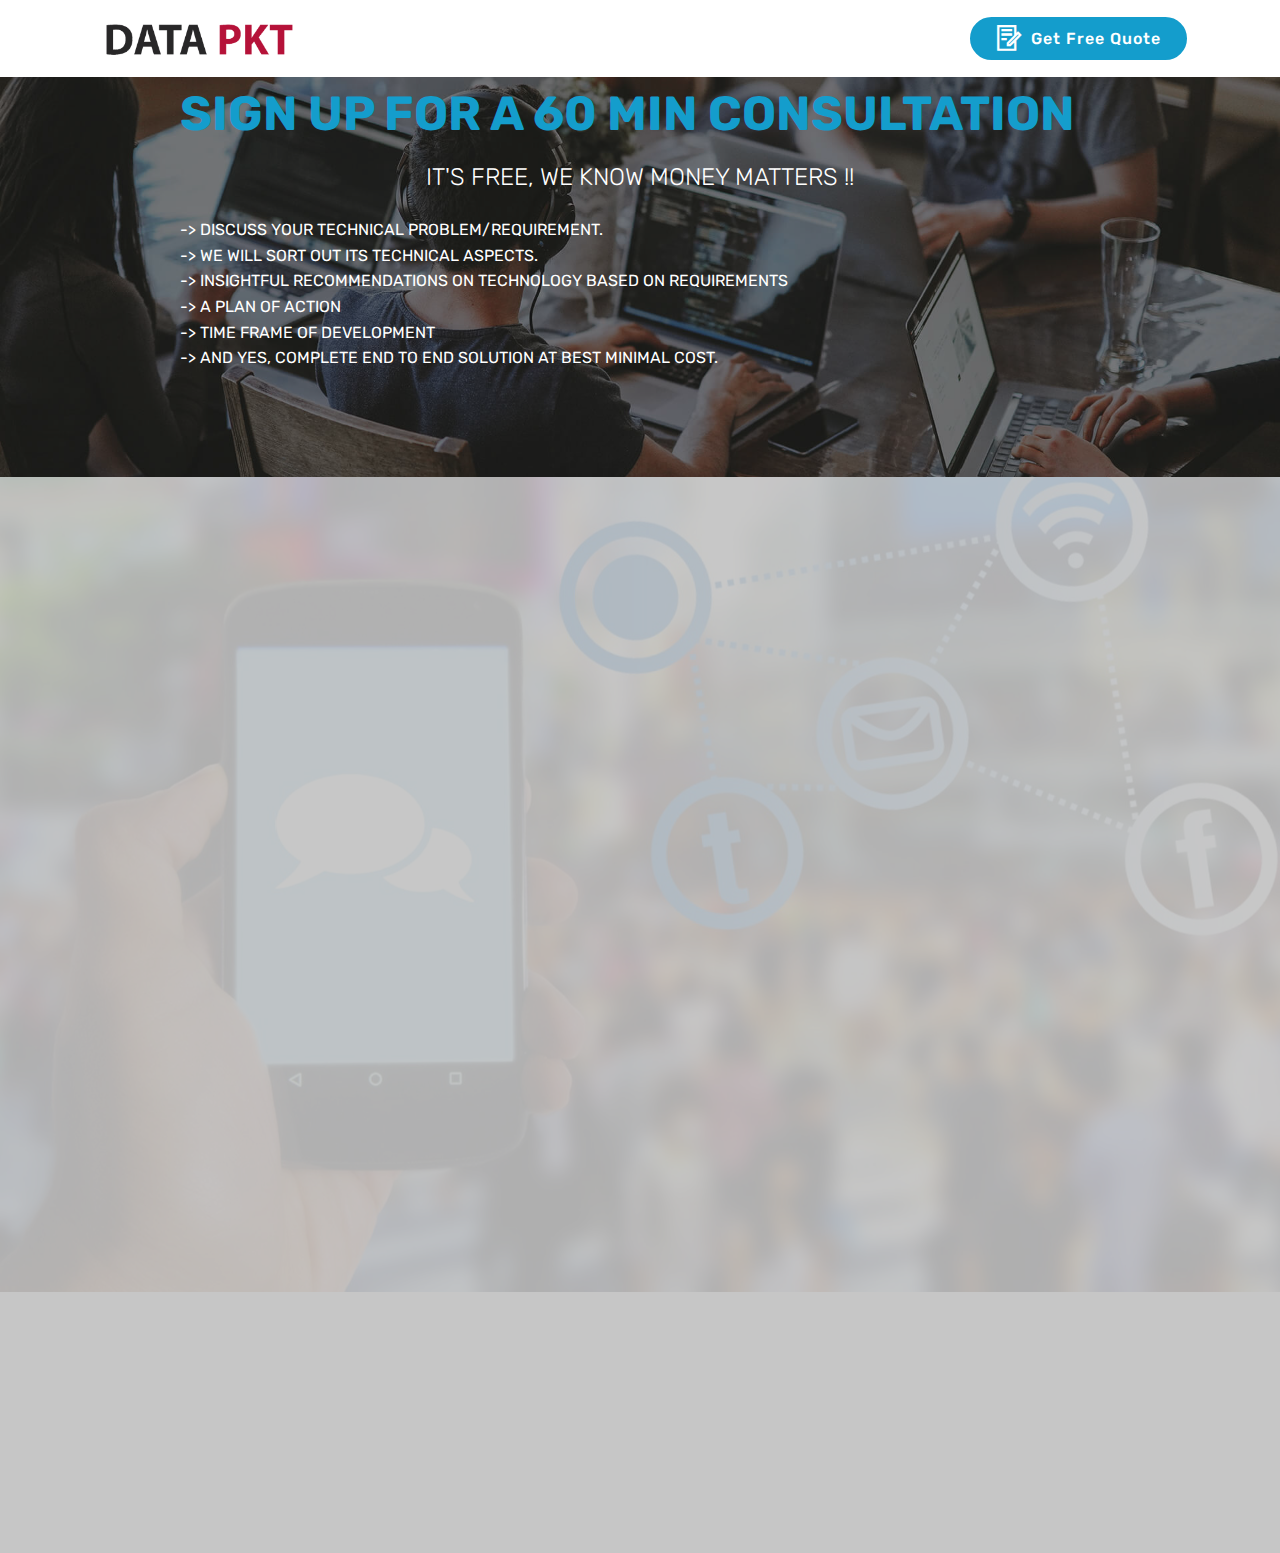
==== commit a1a93392: "contact us changes" ====
--- a/datapkt-get-quote.html
+++ b/datapkt-get-quote.html
@@ -92,7 +92,7 @@
 
     <div class="mbr-overlay" style="opacity: 0.9; background-color: rgb(193, 193, 193);">
     </div>
-    <div class="container">
+    <!-- <div class="container">
         <div class="row justify-content-center">
             <div class="title col-12 col-lg-8">
                 <h2 class="mbr-section-title align-center pb-3 mbr-fonts-style display-2">
@@ -100,12 +100,11 @@
                 <h3 class="mbr-section-subtitle align-center mbr-light pb-3 mbr-fonts-style display-5">Get a fast resolution. We are here to help you.&nbsp;</h3>
             </div>
         </div>
-    </div>
+    </div> -->
     <div class="container">
         <div class="row justify-content-center">
             <div class="media-container-column col-lg-8" data-form-type="formoid">
-                <!---Formbuilder Form--->
-                <form action="consult@datapkt.com" method="POST" class="mbr-form form-with-styler" data-form-title="DATAPKT Enquiry Form"><input type="hidden" name="email" data-form-email="true" value="A1nHNfubvRk+xrlCDAyXyOP/IkefAGCWiOWiTjflcfDFk3MAsJrkgdilX/GR1xJ7h5TBfURk0obfkzq1xDDLzfMHiTXG1epL88bxW0ViOwLBcn4gfq+ViJ9z+IHsSm7T">
+                <!-- <form action="sales@datapkt.com" method="POST" class="mbr-form form-with-styler" data-form-title="DATAPKT Enquiry Form"><input type="hidden" name="email" data-form-email="true" value="A1nHNfubvRk+xrlCDAyXyOP/IkefAGCWiOWiTjflcfDFk3MAsJrkgdilX/GR1xJ7h5TBfURk0obfkzq1xDDLzfMHiTXG1epL88bxW0ViOwLBcn4gfq+ViJ9z+IHsSm7T">
                     <div class="row">
                         <div hidden="hidden" data-form-alert="" class="alert alert-success col-12">Thanks for reaching out to DATAPKT. We will reach out to you shortly.</div>
                         <div hidden="hidden" data-form-alert-danger="" class="alert alert-danger col-12">
@@ -132,7 +131,8 @@
                             <button type="submit" class="btn btn-primary btn-form display-4">SEND FORM</button>
                         </div>
                     </div>
-                </form><!---Formbuilder Form--->
+                </form> -->
+                <iframe src="https://docs.google.com/forms/d/e/1FAIpQLSdoFLmiRoi2F32udI75oRzKOXVmkjCo49S7kKeJHbWfofZ2TQ/viewform?embedded=true" width="640" height="896" frameborder="0" marginheight="0" marginwidth="0">Loading…</iframe>
             </div>
         </div>
     </div>
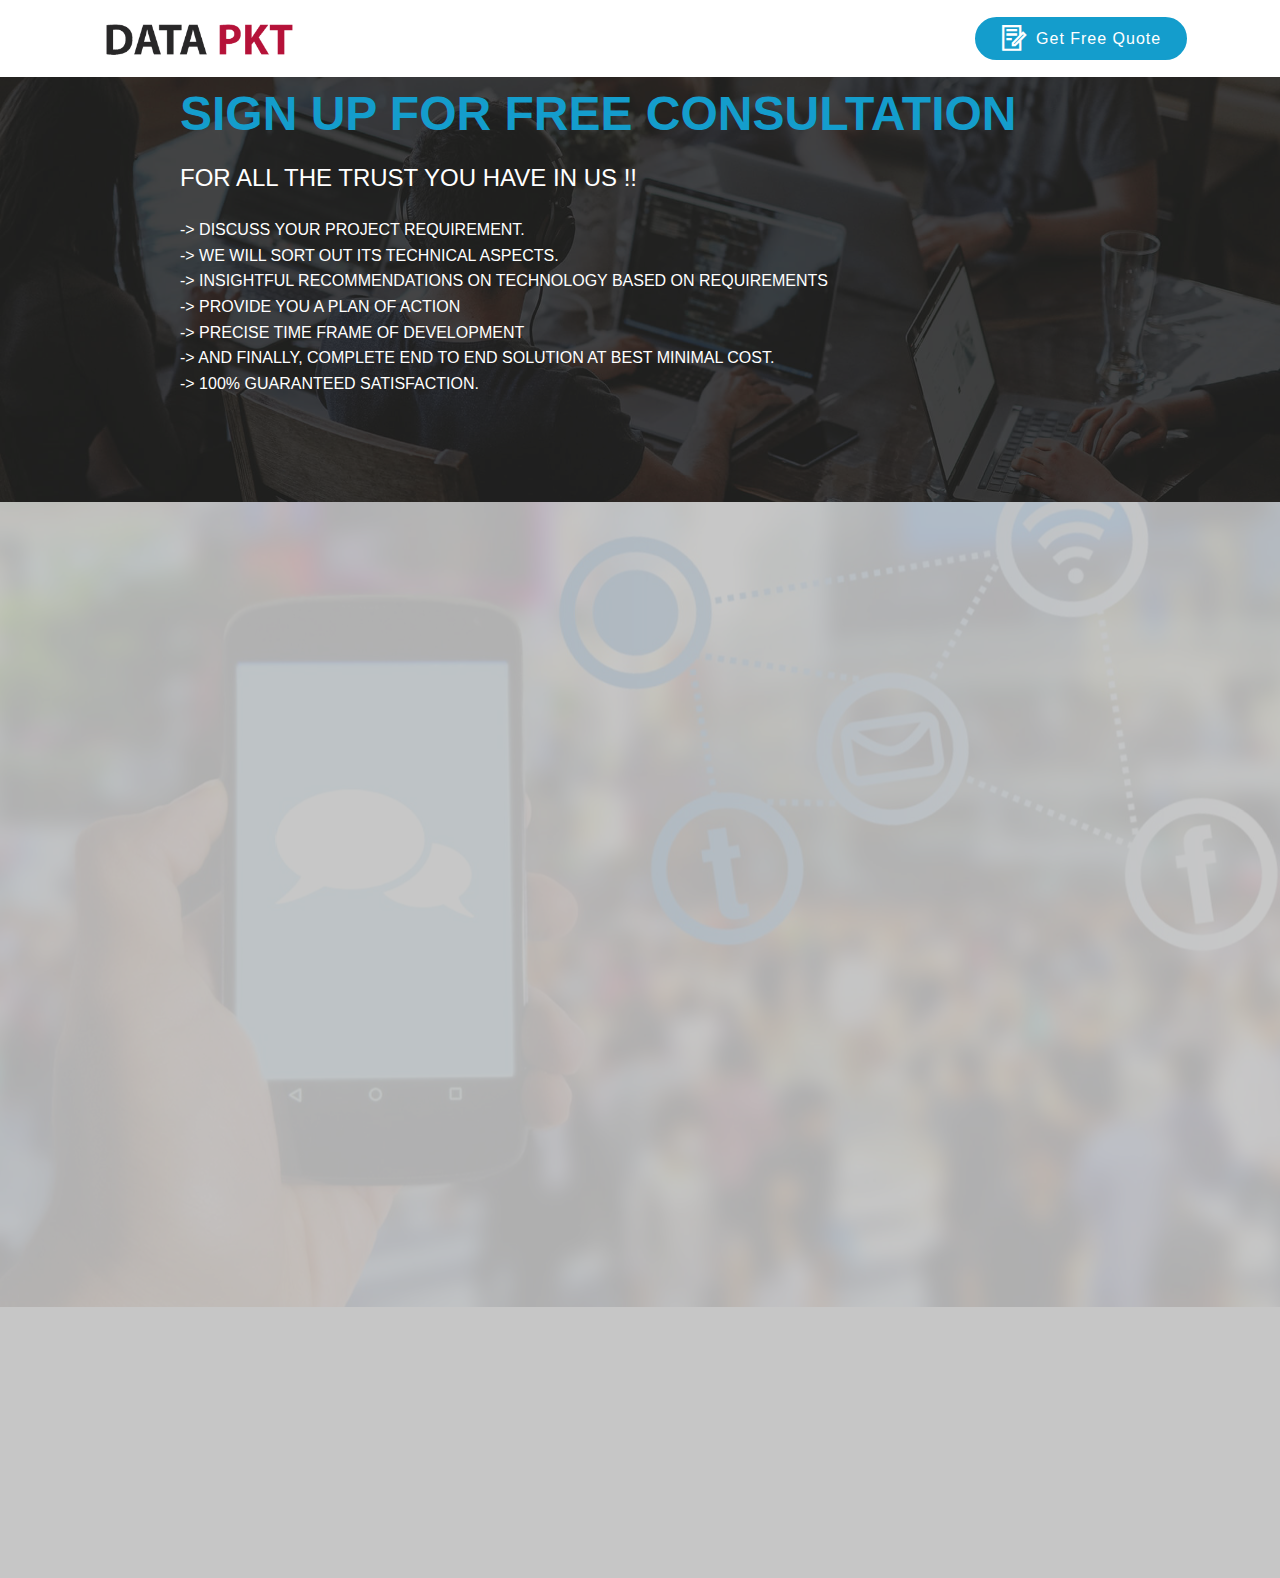
==== commit 40d8016b: "Sign up page Alignment" ====
--- a/datapkt-get-quote.html
+++ b/datapkt-get-quote.html
@@ -71,15 +71,15 @@
 
     
 
-    <div class="mbr-overlay" style="opacity: 0.5; background-color: rgb(35, 35, 35);">
+    <div class="mbr-overlay" style="opacity: 0.8; background-color: rgb(35, 35, 35);">
     </div>
 
     <div class="container">
         <div class="row justify-content-center">
             <div class="media-container-column title col-12 col-md-10">
-                <h2 class="align-left mbr-bold mbr-white pb-3 mbr-fonts-style display-2">SIGN UP FOR A 60 MIN CONSULTATION&nbsp;<br></h2>
-                <h3 class="mbr-section-subtitle align-left mbr-light mbr-white pb-3 mbr-fonts-style display-5">IT'S FREE, WE KNOW MONEY MATTERS !!</h3>
-                <p class="mbr-text align-left mbr-white mbr-fonts-style display-7">-&gt; DISCUSS YOUR TECHNICAL PROBLEM/REQUIREMENT.&nbsp;<br>-&gt; WE WILL SORT OUT ITS TECHNICAL ASPECTS.<br>-&gt; INSIGHTFUL RECOMMENDATIONS ON TECHNOLOGY BASED ON REQUIREMENTS<br>-&gt; A PLAN OF ACTION&nbsp;<br>-&gt; TIME FRAME OF DEVELOPMENT&nbsp;<br>-&gt; AND YES, COMPLETE END TO END SOLUTION AT BEST MINIMAL COST.&nbsp;</p>
+                <h2 class="align-left mbr-bold mbr-white pb-3 mbr-fonts-style display-2">SIGN UP FOR FREE CONSULTATION&nbsp;<br></h2>
+                <h2 class="mbr-section-subtitle align-left mbr-light mbr-white pb-3 mbr-fonts-style display-5">FOR ALL THE TRUST YOU HAVE IN US !!</h2>
+                <p class="mbr-text align-left mbr-white mbr-fonts-style display-7 ">-&gt; DISCUSS YOUR PROJECT REQUIREMENT.&nbsp;<br>-&gt; WE WILL SORT OUT ITS TECHNICAL ASPECTS.<br>-&gt; INSIGHTFUL RECOMMENDATIONS ON TECHNOLOGY BASED ON REQUIREMENTS<br>-&gt; PROVIDE YOU A PLAN OF ACTION&nbsp;<br>-&gt; PRECISE TIME FRAME OF DEVELOPMENT&nbsp;<br>-&gt; AND FINALLY, COMPLETE END TO END SOLUTION AT BEST MINIMAL COST.&nbsp;<br>-&gt; 100% GUARANTEED SATISFACTION.</p>
                 
             </div>
         </div>
--- a/assets/mobirise/css/mbr-additional.css
+++ b/assets/mobirise/css/mbr-additional.css
@@ -1,14 +1,21 @@
-@import url(https://fonts.googleapis.com/css?family=Rubik:300,300i,400,400i,500,500i,700,700i,900,900i&display=swap);
-
-
-
-
+@import url(
+  https://fonts.googleapis.com/css?family=Rubik:300,
+  300i,
+  400,
+  400i,
+  500,
+  500i,
+  700,
+  700i,
+  900,
+  900i&display=swap
+);
 
 body {
   font-family: Rubik;
 }
 .display-1 {
-  font-family: 'Rubik', sans-serif;
+  font-family: "Rubik", sans-serif;
   font-size: 4.25rem;
   font-display: swap;
 }
@@ -16,7 +23,7 @@
   font-size: 6.8rem;
 }
 .display-2 {
-  font-family: 'Rubik', sans-serif;
+  font-family: "Rubik", sans-serif;
   font-size: 3rem;
   font-display: swap;
   color: #149dcc;
@@ -25,7 +32,7 @@
   font-size: 4.8rem;
 }
 .display-4 {
-  font-family: 'Rubik', sans-serif;
+  font-family: "Rubik", sans-serif;
   font-size: 1rem;
   font-display: swap;
 }
@@ -33,7 +40,7 @@
   font-size: 1.6rem;
 }
 .display-5 {
-  font-family: 'Rubik', sans-serif;
+  font-family: "Rubik", sans-serif;
   font-size: 1.5rem;
   font-display: swap;
 }
@@ -41,12 +48,19 @@
   font-size: 2.4rem;
 }
 .display-7 {
-  font-family: 'Rubik', sans-serif;
+  font-family: "Rubik", sans-serif;
   font-size: 1rem;
   font-display: swap;
 }
 .display-7 > .mbr-iconfont {
   font-size: 1.6rem;
+}
+
+.card-shadowed {
+  box-shadow: 0 4px 8px 0 rgba(0, 0, 0, 0.2);
+  transition: 0.3s;
+  width: 40%;
+  margin-left: 16px;
 }
 /* ---- Fluid typography for mobile devices ---- */
 /* 1.4 - font scale ratio ( bootstrap == 1.42857 ) */
@@ -56,23 +70,36 @@
 @media (max-width: 768px) {
   .display-1 {
     font-size: 3.4rem;
-    font-size: calc( 2.1374999999999997rem + (4.25 - 2.1374999999999997) * ((100vw - 20rem) / (48 - 20)));
-    line-height: calc( 1.4 * (2.1374999999999997rem + (4.25 - 2.1374999999999997) * ((100vw - 20rem) / (48 - 20))));
+    font-size: calc(
+      2.1374999999999997rem + (4.25 - 2.1374999999999997) *
+        ((100vw - 20rem) / (48 - 20))
+    );
+    line-height: calc(
+      1.4 *
+        (
+          2.1374999999999997rem + (4.25 - 2.1374999999999997) *
+            ((100vw - 20rem) / (48 - 20))
+        )
+    );
   }
   .display-2 {
     font-size: 2.4rem;
-    font-size: calc( 1.7rem + (3 - 1.7) * ((100vw - 20rem) / (48 - 20)));
-    line-height: calc( 1.4 * (1.7rem + (3 - 1.7) * ((100vw - 20rem) / (48 - 20))));
+    font-size: calc(1.7rem + (3 - 1.7) * ((100vw - 20rem) / (48 - 20)));
+    line-height: calc(
+      1.4 * (1.7rem + (3 - 1.7) * ((100vw - 20rem) / (48 - 20)))
+    );
   }
   .display-4 {
     font-size: 0.8rem;
-    font-size: calc( 1rem + (1 - 1) * ((100vw - 20rem) / (48 - 20)));
-    line-height: calc( 1.4 * (1rem + (1 - 1) * ((100vw - 20rem) / (48 - 20))));
+    font-size: calc(1rem + (1 - 1) * ((100vw - 20rem) / (48 - 20)));
+    line-height: calc(1.4 * (1rem + (1 - 1) * ((100vw - 20rem) / (48 - 20))));
   }
   .display-5 {
     font-size: 1.2rem;
-    font-size: calc( 1.175rem + (1.5 - 1.175) * ((100vw - 20rem) / (48 - 20)));
-    line-height: calc( 1.4 * (1.175rem + (1.5 - 1.175) * ((100vw - 20rem) / (48 - 20))));
+    font-size: calc(1.175rem + (1.5 - 1.175) * ((100vw - 20rem) / (48 - 20)));
+    line-height: calc(
+      1.4 * (1.175rem + (1.5 - 1.175) * ((100vw - 20rem) / (48 - 20)))
+    );
   }
 }
 /* Buttons */
@@ -547,7 +574,7 @@
   display: none;
 }
 .form-control {
-  font-family: 'Rubik', sans-serif;
+  font-family: "Rubik", sans-serif;
   font-size: 1rem;
   font-display: swap;
 }
@@ -559,7 +586,7 @@
 }
 /* Forms */
 .mbr-form .btn {
-  margin: .4rem 0;
+  margin: 0.4rem 0;
 }
 .mbr-form .input-group-btn a.btn {
   border-radius: 100px !important;
@@ -602,7 +629,7 @@
 }
 @media (max-width: 767px) {
   .btn {
-    font-size: .75rem !important;
+    font-size: 0.75rem !important;
   }
   .btn .mbr-iconfont {
     font-size: 1rem !important;
@@ -675,7 +702,11 @@
 }
 .xdsoft_datetimepicker .xdsoft_calendar td.xdsoft_default,
 .xdsoft_datetimepicker .xdsoft_calendar td.xdsoft_current,
-.xdsoft_datetimepicker .xdsoft_timepicker .xdsoft_time_box > div > div.xdsoft_current {
+.xdsoft_datetimepicker
+  .xdsoft_timepicker
+  .xdsoft_time_box
+  > div
+  > div.xdsoft_current {
   color: #ffffff !important;
   background-color: #149dcc !important;
   box-shadow: none !important;
@@ -697,7 +728,7 @@
 }
 iframe.lazy-placeholder,
 .lazy-placeholder:after {
-  content: '';
+  content: "";
   position: absolute;
   width: 100px;
   height: 100px;
@@ -732,7 +763,8 @@
 }
 .cid-rYRRAirC2E .counter-container ol li {
   list-style: none;
-  padding-left: .5rem;
+  padding-left: 0.5rem;
+  margin: 0 0 50px 0;
 }
 .cid-rYRRAirC2E .counter-container ol li:before {
   position: absolute;
@@ -744,7 +776,7 @@
   text-align: center;
   margin: 5px 10px;
   line-height: 40px;
-  transition: all .2s;
+  transition: all 0.2s;
   color: #ffffff;
   background: #149dcc;
   width: 40px;
@@ -892,7 +924,7 @@
   background: #ffffff;
   transition: none;
   min-height: 77px;
-  padding: .5rem 0;
+  padding: 0.5rem 0;
 }
 .cid-rYXA9vqvxh .navbar-dropdown.bg-color.transparent.opened {
   background: #ffffff;
@@ -912,7 +944,7 @@
   align-items: center;
   justify-content: center;
   padding: 0.7rem 0 !important;
-  margin: 0rem .65rem !important;
+  margin: 0rem 0.65rem !important;
   -webkit-align-items: center;
   -webkit-justify-content: center;
 }
@@ -936,7 +968,7 @@
   display: flex;
   margin-left: 5rem;
   padding: 0;
-  transition: padding .2s;
+  transition: padding 0.2s;
   min-height: 3.8rem;
   -webkit-align-items: center;
   align-items: center;
@@ -947,7 +979,7 @@
   align-items: center;
   word-break: break-word;
   min-width: 7rem;
-  margin: .3rem 0;
+  margin: 0.3rem 0;
 }
 .cid-rYXA9vqvxh .menu-logo .navbar-brand .navbar-caption-wrap .navbar-caption {
   line-height: 1.2rem !important;
@@ -1012,7 +1044,7 @@
   position: absolute;
   width: 100vw;
   height: 100vh;
-  content: '';
+  content: "";
   background-color: rgba(0, 0, 0, 0.1);
   left: 0;
   bottom: 0;
@@ -1022,7 +1054,7 @@
 }
 .cid-rYXA9vqvxh .navbar.navbar-short {
   min-height: 60px;
-  transition: all .2s;
+  transition: all 0.2s;
 }
 .cid-rYXA9vqvxh .navbar.navbar-short .navbar-toggler-right {
   top: 20px;
@@ -1045,7 +1077,7 @@
   width: 31px;
   height: 18px;
   cursor: pointer;
-  transition: all .2s;
+  transition: all 0.2s;
   top: 1.5rem;
   right: 1rem;
 }
@@ -1062,43 +1094,43 @@
 }
 .cid-rYXA9vqvxh button.navbar-toggler .hamburger span:nth-child(1) {
   top: 0;
-  transition: all .2s;
+  transition: all 0.2s;
 }
 .cid-rYXA9vqvxh button.navbar-toggler .hamburger span:nth-child(2) {
   top: 8px;
-  transition: all .15s;
+  transition: all 0.15s;
 }
 .cid-rYXA9vqvxh button.navbar-toggler .hamburger span:nth-child(3) {
   top: 8px;
-  transition: all .15s;
+  transition: all 0.15s;
 }
 .cid-rYXA9vqvxh button.navbar-toggler .hamburger span:nth-child(4) {
   top: 16px;
-  transition: all .2s;
+  transition: all 0.2s;
 }
 .cid-rYXA9vqvxh nav.opened .hamburger span:nth-child(1) {
   top: 8px;
   width: 0;
   opacity: 0;
   right: 50%;
-  transition: all .2s;
+  transition: all 0.2s;
 }
 .cid-rYXA9vqvxh nav.opened .hamburger span:nth-child(2) {
   -webkit-transform: rotate(45deg);
   transform: rotate(45deg);
-  transition: all .25s;
+  transition: all 0.25s;
 }
 .cid-rYXA9vqvxh nav.opened .hamburger span:nth-child(3) {
   -webkit-transform: rotate(-45deg);
   transform: rotate(-45deg);
-  transition: all .25s;
+  transition: all 0.25s;
 }
 .cid-rYXA9vqvxh nav.opened .hamburger span:nth-child(4) {
   top: 8px;
   width: 0;
   opacity: 0;
   right: 50%;
-  transition: all .2s;
+  transition: all 0.2s;
 }
 .cid-rYXA9vqvxh .collapsed.navbar-expand {
   flex-direction: column;
@@ -1128,7 +1160,10 @@
 .cid-rYXA9vqvxh .collapsed .navbar-collapse.show .navbar-buttons {
   text-align: center;
 }
-.cid-rYXA9vqvxh .collapsed .navbar-collapse.collapsing .navbar-buttons:last-child,
+.cid-rYXA9vqvxh
+  .collapsed
+  .navbar-collapse.collapsing
+  .navbar-buttons:last-child,
 .cid-rYXA9vqvxh .collapsed .navbar-collapse.show .navbar-buttons:last-child {
   margin-bottom: 1rem;
 }
@@ -1157,8 +1192,8 @@
   height: 0;
   visibility: hidden;
   padding: 0;
-  transition-duration: .5s;
-  transition-property: opacity,padding,height;
+  transition-duration: 0.5s;
+  transition-property: opacity, padding, height;
 }
 .cid-rYXA9vqvxh .collapsed .dropdown.open > .dropdown-menu {
   position: relative;
@@ -1172,7 +1207,10 @@
   text-align: center;
   width: 100%;
 }
-.cid-rYXA9vqvxh .collapsed .dropdown .dropdown-toggle[data-toggle="dropdown-submenu"]::after {
+.cid-rYXA9vqvxh
+  .collapsed
+  .dropdown
+  .dropdown-toggle[data-toggle="dropdown-submenu"]::after {
   margin-top: 0;
   position: inherit;
   right: 0;
@@ -1180,12 +1218,12 @@
   display: inline-block;
   width: 0;
   height: 0;
-  margin-left: .3em;
+  margin-left: 0.3em;
   vertical-align: middle;
   content: "";
-  border-top: .30em solid;
-  border-right: .30em solid transparent;
-  border-left: .30em solid transparent;
+  border-top: 0.3em solid;
+  border-right: 0.3em solid transparent;
+  border-left: 0.3em solid transparent;
 }
 @media (max-width: 1023px) {
   .cid-rYXA9vqvxh.navbar-expand {
@@ -1243,8 +1281,8 @@
     height: 0;
     visibility: hidden;
     padding: 0;
-    transition-duration: .5s;
-    transition-property: opacity,padding,height;
+    transition-duration: 0.5s;
+    transition-property: opacity, padding, height;
   }
   .cid-rYXA9vqvxh .dropdown.open > .dropdown-menu {
     position: relative;
@@ -1258,7 +1296,9 @@
     text-align: center;
     width: 100%;
   }
-  .cid-rYXA9vqvxh .dropdown .dropdown-toggle[data-toggle="dropdown-submenu"]::after {
+  .cid-rYXA9vqvxh
+    .dropdown
+    .dropdown-toggle[data-toggle="dropdown-submenu"]::after {
     margin-top: 0;
     position: inherit;
     right: 0;
@@ -1266,12 +1306,12 @@
     display: inline-block;
     width: 0;
     height: 0;
-    margin-left: .3em;
+    margin-left: 0.3em;
     vertical-align: middle;
     content: "";
-    border-top: .30em solid;
-    border-right: .30em solid transparent;
-    border-left: .30em solid transparent;
+    border-top: 0.3em solid;
+    border-right: 0.3em solid transparent;
+    border-left: 0.3em solid transparent;
   }
 }
 @media (min-width: 767px) {
@@ -1313,7 +1353,7 @@
 .cid-rYXJbyPLbC .footer-lower hr {
   margin: 1rem 0;
   border-color: #fff;
-  opacity: .05;
+  opacity: 0.05;
 }
 .cid-rYXJbyPLbC .footer-lower .social-list {
   padding-left: 0;
@@ -1330,13 +1370,13 @@
   color: #fff;
 }
 .cid-rYXJbyPLbC .footer-lower .social-list .soc-item {
-  margin: 0 .5rem;
+  margin: 0 0.5rem;
 }
 .cid-rYXJbyPLbC .footer-lower .social-list a {
   margin: 0;
-  opacity: .5;
-  -webkit-transition: .2s linear;
-  transition: .2s linear;
+  opacity: 0.5;
+  -webkit-transition: 0.2s linear;
+  transition: 0.2s linear;
 }
 .cid-rYXJbyPLbC .footer-lower .social-list a:hover {
   opacity: 1;
@@ -1387,7 +1427,7 @@
   -webkit-justify-content: center;
 }
 .cid-rYSQnGytSg .team-item {
-  transition: all .2s;
+  transition: all 0.2s;
   margin-bottom: 2rem;
 }
 .cid-rYSQnGytSg .team-item .item-image img {
@@ -1417,7 +1457,7 @@
   background: #ffffff;
   transition: none;
   min-height: 77px;
-  padding: .5rem 0;
+  padding: 0.5rem 0;
 }
 .cid-rYXA9vqvxh .navbar-dropdown.bg-color.transparent.opened {
   background: #ffffff;
@@ -1437,7 +1477,7 @@
   align-items: center;
   justify-content: center;
   padding: 0.7rem 0 !important;
-  margin: 0rem .65rem !important;
+  margin: 0rem 0.65rem !important;
   -webkit-align-items: center;
   -webkit-justify-content: center;
 }
@@ -1461,7 +1501,7 @@
   display: flex;
   margin-left: 5rem;
   padding: 0;
-  transition: padding .2s;
+  transition: padding 0.2s;
   min-height: 3.8rem;
   -webkit-align-items: center;
   align-items: center;
@@ -1472,7 +1512,7 @@
   align-items: center;
   word-break: break-word;
   min-width: 7rem;
-  margin: .3rem 0;
+  margin: 0.3rem 0;
 }
 .cid-rYXA9vqvxh .menu-logo .navbar-brand .navbar-caption-wrap .navbar-caption {
   line-height: 1.2rem !important;
@@ -1537,7 +1577,7 @@
   position: absolute;
   width: 100vw;
   height: 100vh;
-  content: '';
+  content: "";
   background-color: rgba(0, 0, 0, 0.1);
   left: 0;
   bottom: 0;
@@ -1547,7 +1587,7 @@
 }
 .cid-rYXA9vqvxh .navbar.navbar-short {
   min-height: 60px;
-  transition: all .2s;
+  transition: all 0.2s;
 }
 .cid-rYXA9vqvxh .navbar.navbar-short .navbar-toggler-right {
   top: 20px;
@@ -1570,7 +1610,7 @@
   width: 31px;
   height: 18px;
   cursor: pointer;
-  transition: all .2s;
+  transition: all 0.2s;
   top: 1.5rem;
   right: 1rem;
 }
@@ -1587,43 +1627,43 @@
 }
 .cid-rYXA9vqvxh button.navbar-toggler .hamburger span:nth-child(1) {
   top: 0;
-  transition: all .2s;
+  transition: all 0.2s;
 }
 .cid-rYXA9vqvxh button.navbar-toggler .hamburger span:nth-child(2) {
   top: 8px;
-  transition: all .15s;
+  transition: all 0.15s;
 }
 .cid-rYXA9vqvxh button.navbar-toggler .hamburger span:nth-child(3) {
   top: 8px;
-  transition: all .15s;
+  transition: all 0.15s;
 }
 .cid-rYXA9vqvxh button.navbar-toggler .hamburger span:nth-child(4) {
   top: 16px;
-  transition: all .2s;
+  transition: all 0.2s;
 }
 .cid-rYXA9vqvxh nav.opened .hamburger span:nth-child(1) {
   top: 8px;
   width: 0;
   opacity: 0;
   right: 50%;
-  transition: all .2s;
+  transition: all 0.2s;
 }
 .cid-rYXA9vqvxh nav.opened .hamburger span:nth-child(2) {
   -webkit-transform: rotate(45deg);
   transform: rotate(45deg);
-  transition: all .25s;
+  transition: all 0.25s;
 }
 .cid-rYXA9vqvxh nav.opened .hamburger span:nth-child(3) {
   -webkit-transform: rotate(-45deg);
   transform: rotate(-45deg);
-  transition: all .25s;
+  transition: all 0.25s;
 }
 .cid-rYXA9vqvxh nav.opened .hamburger span:nth-child(4) {
   top: 8px;
   width: 0;
   opacity: 0;
   right: 50%;
-  transition: all .2s;
+  transition: all 0.2s;
 }
 .cid-rYXA9vqvxh .collapsed.navbar-expand {
   flex-direction: column;
@@ -1653,7 +1693,10 @@
 .cid-rYXA9vqvxh .collapsed .navbar-collapse.show .navbar-buttons {
   text-align: center;
 }
-.cid-rYXA9vqvxh .collapsed .navbar-collapse.collapsing .navbar-buttons:last-child,
+.cid-rYXA9vqvxh
+  .collapsed
+  .navbar-collapse.collapsing
+  .navbar-buttons:last-child,
 .cid-rYXA9vqvxh .collapsed .navbar-collapse.show .navbar-buttons:last-child {
   margin-bottom: 1rem;
 }
@@ -1682,8 +1725,8 @@
   height: 0;
   visibility: hidden;
   padding: 0;
-  transition-duration: .5s;
-  transition-property: opacity,padding,height;
+  transition-duration: 0.5s;
+  transition-property: opacity, padding, height;
 }
 .cid-rYXA9vqvxh .collapsed .dropdown.open > .dropdown-menu {
   position: relative;
@@ -1697,7 +1740,10 @@
   text-align: center;
   width: 100%;
 }
-.cid-rYXA9vqvxh .collapsed .dropdown .dropdown-toggle[data-toggle="dropdown-submenu"]::after {
+.cid-rYXA9vqvxh
+  .collapsed
+  .dropdown
+  .dropdown-toggle[data-toggle="dropdown-submenu"]::after {
   margin-top: 0;
   position: inherit;
   right: 0;
@@ -1705,12 +1751,12 @@
   display: inline-block;
   width: 0;
   height: 0;
-  margin-left: .3em;
+  margin-left: 0.3em;
   vertical-align: middle;
   content: "";
-  border-top: .30em solid;
-  border-right: .30em solid transparent;
-  border-left: .30em solid transparent;
+  border-top: 0.3em solid;
+  border-right: 0.3em solid transparent;
+  border-left: 0.3em solid transparent;
 }
 @media (max-width: 1023px) {
   .cid-rYXA9vqvxh.navbar-expand {
@@ -1768,8 +1814,8 @@
     height: 0;
     visibility: hidden;
     padding: 0;
-    transition-duration: .5s;
-    transition-property: opacity,padding,height;
+    transition-duration: 0.5s;
+    transition-property: opacity, padding, height;
   }
   .cid-rYXA9vqvxh .dropdown.open > .dropdown-menu {
     position: relative;
@@ -1783,7 +1829,9 @@
     text-align: center;
     width: 100%;
   }
-  .cid-rYXA9vqvxh .dropdown .dropdown-toggle[data-toggle="dropdown-submenu"]::after {
+  .cid-rYXA9vqvxh
+    .dropdown
+    .dropdown-toggle[data-toggle="dropdown-submenu"]::after {
     margin-top: 0;
     position: inherit;
     right: 0;
@@ -1791,12 +1839,12 @@
     display: inline-block;
     width: 0;
     height: 0;
-    margin-left: .3em;
+    margin-left: 0.3em;
     vertical-align: middle;
     content: "";
-    border-top: .30em solid;
-    border-right: .30em solid transparent;
-    border-left: .30em solid transparent;
+    border-top: 0.3em solid;
+    border-right: 0.3em solid transparent;
+    border-left: 0.3em solid transparent;
   }
 }
 @media (min-width: 767px) {
@@ -1849,7 +1897,7 @@
   background: #ffffff;
   transition: none;
   min-height: 77px;
-  padding: .5rem 0;
+  padding: 0.5rem 0;
 }
 .cid-rYXA9vqvxh .navbar-dropdown.bg-color.transparent.opened {
   background: #ffffff;
@@ -1869,7 +1917,7 @@
   align-items: center;
   justify-content: center;
   padding: 0.7rem 0 !important;
-  margin: 0rem .65rem !important;
+  margin: 0rem 0.65rem !important;
   -webkit-align-items: center;
   -webkit-justify-content: center;
 }
@@ -1893,7 +1941,7 @@
   display: flex;
   margin-left: 5rem;
   padding: 0;
-  transition: padding .2s;
+  transition: padding 0.2s;
   min-height: 3.8rem;
   -webkit-align-items: center;
   align-items: center;
@@ -1904,7 +1952,7 @@
   align-items: center;
   word-break: break-word;
   min-width: 7rem;
-  margin: .3rem 0;
+  margin: 0.3rem 0;
 }
 .cid-rYXA9vqvxh .menu-logo .navbar-brand .navbar-caption-wrap .navbar-caption {
   line-height: 1.2rem !important;
@@ -1969,7 +2017,7 @@
   position: absolute;
   width: 100vw;
   height: 100vh;
-  content: '';
+  content: "";
   background-color: rgba(0, 0, 0, 0.1);
   left: 0;
   bottom: 0;
@@ -1979,7 +2027,7 @@
 }
 .cid-rYXA9vqvxh .navbar.navbar-short {
   min-height: 60px;
-  transition: all .2s;
+  transition: all 0.2s;
 }
 .cid-rYXA9vqvxh .navbar.navbar-short .navbar-toggler-right {
   top: 20px;
@@ -2002,7 +2050,7 @@
   width: 31px;
   height: 18px;
   cursor: pointer;
-  transition: all .2s;
+  transition: all 0.2s;
   top: 1.5rem;
   right: 1rem;
 }
@@ -2019,43 +2067,43 @@
 }
 .cid-rYXA9vqvxh button.navbar-toggler .hamburger span:nth-child(1) {
   top: 0;
-  transition: all .2s;
+  transition: all 0.2s;
 }
 .cid-rYXA9vqvxh button.navbar-toggler .hamburger span:nth-child(2) {
   top: 8px;
-  transition: all .15s;
+  transition: all 0.15s;
 }
 .cid-rYXA9vqvxh button.navbar-toggler .hamburger span:nth-child(3) {
   top: 8px;
-  transition: all .15s;
+  transition: all 0.15s;
 }
 .cid-rYXA9vqvxh button.navbar-toggler .hamburger span:nth-child(4) {
   top: 16px;
-  transition: all .2s;
+  transition: all 0.2s;
 }
 .cid-rYXA9vqvxh nav.opened .hamburger span:nth-child(1) {
   top: 8px;
   width: 0;
   opacity: 0;
   right: 50%;
-  transition: all .2s;
+  transition: all 0.2s;
 }
 .cid-rYXA9vqvxh nav.opened .hamburger span:nth-child(2) {
   -webkit-transform: rotate(45deg);
   transform: rotate(45deg);
-  transition: all .25s;
+  transition: all 0.25s;
 }
 .cid-rYXA9vqvxh nav.opened .hamburger span:nth-child(3) {
   -webkit-transform: rotate(-45deg);
   transform: rotate(-45deg);
-  transition: all .25s;
+  transition: all 0.25s;
 }
 .cid-rYXA9vqvxh nav.opened .hamburger span:nth-child(4) {
   top: 8px;
   width: 0;
   opacity: 0;
   right: 50%;
-  transition: all .2s;
+  transition: all 0.2s;
 }
 .cid-rYXA9vqvxh .collapsed.navbar-expand {
   flex-direction: column;
@@ -2085,7 +2133,10 @@
 .cid-rYXA9vqvxh .collapsed .navbar-collapse.show .navbar-buttons {
   text-align: center;
 }
-.cid-rYXA9vqvxh .collapsed .navbar-collapse.collapsing .navbar-buttons:last-child,
+.cid-rYXA9vqvxh
+  .collapsed
+  .navbar-collapse.collapsing
+  .navbar-buttons:last-child,
 .cid-rYXA9vqvxh .collapsed .navbar-collapse.show .navbar-buttons:last-child {
   margin-bottom: 1rem;
 }
@@ -2114,8 +2165,8 @@
   height: 0;
   visibility: hidden;
   padding: 0;
-  transition-duration: .5s;
-  transition-property: opacity,padding,height;
+  transition-duration: 0.5s;
+  transition-property: opacity, padding, height;
 }
 .cid-rYXA9vqvxh .collapsed .dropdown.open > .dropdown-menu {
   position: relative;
@@ -2129,7 +2180,10 @@
   text-align: center;
   width: 100%;
 }
-.cid-rYXA9vqvxh .collapsed .dropdown .dropdown-toggle[data-toggle="dropdown-submenu"]::after {
+.cid-rYXA9vqvxh
+  .collapsed
+  .dropdown
+  .dropdown-toggle[data-toggle="dropdown-submenu"]::after {
   margin-top: 0;
   position: inherit;
   right: 0;
@@ -2137,12 +2191,12 @@
   display: inline-block;
   width: 0;
   height: 0;
-  margin-left: .3em;
+  margin-left: 0.3em;
   vertical-align: middle;
   content: "";
-  border-top: .30em solid;
-  border-right: .30em solid transparent;
-  border-left: .30em solid transparent;
+  border-top: 0.3em solid;
+  border-right: 0.3em solid transparent;
+  border-left: 0.3em solid transparent;
 }
 @media (max-width: 1023px) {
   .cid-rYXA9vqvxh.navbar-expand {
@@ -2200,8 +2254,8 @@
     height: 0;
     visibility: hidden;
     padding: 0;
-    transition-duration: .5s;
-    transition-property: opacity,padding,height;
+    transition-duration: 0.5s;
+    transition-property: opacity, padding, height;
   }
   .cid-rYXA9vqvxh .dropdown.open > .dropdown-menu {
     position: relative;
@@ -2215,7 +2269,9 @@
     text-align: center;
     width: 100%;
   }
-  .cid-rYXA9vqvxh .dropdown .dropdown-toggle[data-toggle="dropdown-submenu"]::after {
+  .cid-rYXA9vqvxh
+    .dropdown
+    .dropdown-toggle[data-toggle="dropdown-submenu"]::after {
     margin-top: 0;
     position: inherit;
     right: 0;
@@ -2223,12 +2279,12 @@
     display: inline-block;
     width: 0;
     height: 0;
-    margin-left: .3em;
+    margin-left: 0.3em;
     vertical-align: middle;
     content: "";
-    border-top: .30em solid;
-    border-right: .30em solid transparent;
-    border-left: .30em solid transparent;
+    border-top: 0.3em solid;
+    border-right: 0.3em solid transparent;
+    border-left: 0.3em solid transparent;
   }
 }
 @media (min-width: 767px) {
--- a/assets/mobirise/css/mbr-additional.css
+++ b/assets/mobirise/css/mbr-additional.css
@@ -1,14 +1,21 @@
-@import url(https://fonts.googleapis.com/css?family=Rubik:300,300i,400,400i,500,500i,700,700i,900,900i&display=swap);
-
-
-
-
+@import url(
+  https://fonts.googleapis.com/css?family=Rubik:300,
+  300i,
+  400,
+  400i,
+  500,
+  500i,
+  700,
+  700i,
+  900,
+  900i&display=swap
+);
 
 body {
   font-family: Rubik;
 }
 .display-1 {
-  font-family: 'Rubik', sans-serif;
+  font-family: "Rubik", sans-serif;
   font-size: 4.25rem;
   font-display: swap;
 }
@@ -16,7 +23,7 @@
   font-size: 6.8rem;
 }
 .display-2 {
-  font-family: 'Rubik', sans-serif;
+  font-family: "Rubik", sans-serif;
   font-size: 3rem;
   font-display: swap;
   color: #149dcc;
@@ -25,7 +32,7 @@
   font-size: 4.8rem;
 }
 .display-4 {
-  font-family: 'Rubik', sans-serif;
+  font-family: "Rubik", sans-serif;
   font-size: 1rem;
   font-display: swap;
 }
@@ -33,7 +40,7 @@
   font-size: 1.6rem;
 }
 .display-5 {
-  font-family: 'Rubik', sans-serif;
+  font-family: "Rubik", sans-serif;
   font-size: 1.5rem;
   font-display: swap;
 }
@@ -41,12 +48,19 @@
   font-size: 2.4rem;
 }
 .display-7 {
-  font-family: 'Rubik', sans-serif;
+  font-family: "Rubik", sans-serif;
   font-size: 1rem;
   font-display: swap;
 }
 .display-7 > .mbr-iconfont {
   font-size: 1.6rem;
+}
+
+.card-shadowed {
+  box-shadow: 0 4px 8px 0 rgba(0, 0, 0, 0.2);
+  transition: 0.3s;
+  width: 40%;
+  margin-left: 16px;
 }
 /* ---- Fluid typography for mobile devices ---- */
 /* 1.4 - font scale ratio ( bootstrap == 1.42857 ) */
@@ -56,23 +70,36 @@
 @media (max-width: 768px) {
   .display-1 {
     font-size: 3.4rem;
-    font-size: calc( 2.1374999999999997rem + (4.25 - 2.1374999999999997) * ((100vw - 20rem) / (48 - 20)));
-    line-height: calc( 1.4 * (2.1374999999999997rem + (4.25 - 2.1374999999999997) * ((100vw - 20rem) / (48 - 20))));
+    font-size: calc(
+      2.1374999999999997rem + (4.25 - 2.1374999999999997) *
+        ((100vw - 20rem) / (48 - 20))
+    );
+    line-height: calc(
+      1.4 *
+        (
+          2.1374999999999997rem + (4.25 - 2.1374999999999997) *
+            ((100vw - 20rem) / (48 - 20))
+        )
+    );
   }
   .display-2 {
     font-size: 2.4rem;
-    font-size: calc( 1.7rem + (3 - 1.7) * ((100vw - 20rem) / (48 - 20)));
-    line-height: calc( 1.4 * (1.7rem + (3 - 1.7) * ((100vw - 20rem) / (48 - 20))));
+    font-size: calc(1.7rem + (3 - 1.7) * ((100vw - 20rem) / (48 - 20)));
+    line-height: calc(
+      1.4 * (1.7rem + (3 - 1.7) * ((100vw - 20rem) / (48 - 20)))
+    );
   }
   .display-4 {
     font-size: 0.8rem;
-    font-size: calc( 1rem + (1 - 1) * ((100vw - 20rem) / (48 - 20)));
-    line-height: calc( 1.4 * (1rem + (1 - 1) * ((100vw - 20rem) / (48 - 20))));
+    font-size: calc(1rem + (1 - 1) * ((100vw - 20rem) / (48 - 20)));
+    line-height: calc(1.4 * (1rem + (1 - 1) * ((100vw - 20rem) / (48 - 20))));
   }
   .display-5 {
     font-size: 1.2rem;
-    font-size: calc( 1.175rem + (1.5 - 1.175) * ((100vw - 20rem) / (48 - 20)));
-    line-height: calc( 1.4 * (1.175rem + (1.5 - 1.175) * ((100vw - 20rem) / (48 - 20))));
+    font-size: calc(1.175rem + (1.5 - 1.175) * ((100vw - 20rem) / (48 - 20)));
+    line-height: calc(
+      1.4 * (1.175rem + (1.5 - 1.175) * ((100vw - 20rem) / (48 - 20)))
+    );
   }
 }
 /* Buttons */
@@ -547,7 +574,7 @@
   display: none;
 }
 .form-control {
-  font-family: 'Rubik', sans-serif;
+  font-family: "Rubik", sans-serif;
   font-size: 1rem;
   font-display: swap;
 }
@@ -559,7 +586,7 @@
 }
 /* Forms */
 .mbr-form .btn {
-  margin: .4rem 0;
+  margin: 0.4rem 0;
 }
 .mbr-form .input-group-btn a.btn {
   border-radius: 100px !important;
@@ -602,7 +629,7 @@
 }
 @media (max-width: 767px) {
   .btn {
-    font-size: .75rem !important;
+    font-size: 0.75rem !important;
   }
   .btn .mbr-iconfont {
     font-size: 1rem !important;
@@ -675,7 +702,11 @@
 }
 .xdsoft_datetimepicker .xdsoft_calendar td.xdsoft_default,
 .xdsoft_datetimepicker .xdsoft_calendar td.xdsoft_current,
-.xdsoft_datetimepicker .xdsoft_timepicker .xdsoft_time_box > div > div.xdsoft_current {
+.xdsoft_datetimepicker
+  .xdsoft_timepicker
+  .xdsoft_time_box
+  > div
+  > div.xdsoft_current {
   color: #ffffff !important;
   background-color: #149dcc !important;
   box-shadow: none !important;
@@ -697,7 +728,7 @@
 }
 iframe.lazy-placeholder,
 .lazy-placeholder:after {
-  content: '';
+  content: "";
   position: absolute;
   width: 100px;
   height: 100px;
@@ -732,7 +763,8 @@
 }
 .cid-rYRRAirC2E .counter-container ol li {
   list-style: none;
-  padding-left: .5rem;
+  padding-left: 0.5rem;
+  margin: 0 0 50px 0;
 }
 .cid-rYRRAirC2E .counter-container ol li:before {
   position: absolute;
@@ -744,7 +776,7 @@
   text-align: center;
   margin: 5px 10px;
   line-height: 40px;
-  transition: all .2s;
+  transition: all 0.2s;
   color: #ffffff;
   background: #149dcc;
   width: 40px;
@@ -892,7 +924,7 @@
   background: #ffffff;
   transition: none;
   min-height: 77px;
-  padding: .5rem 0;
+  padding: 0.5rem 0;
 }
 .cid-rYXA9vqvxh .navbar-dropdown.bg-color.transparent.opened {
   background: #ffffff;
@@ -912,7 +944,7 @@
   align-items: center;
   justify-content: center;
   padding: 0.7rem 0 !important;
-  margin: 0rem .65rem !important;
+  margin: 0rem 0.65rem !important;
   -webkit-align-items: center;
   -webkit-justify-content: center;
 }
@@ -936,7 +968,7 @@
   display: flex;
   margin-left: 5rem;
   padding: 0;
-  transition: padding .2s;
+  transition: padding 0.2s;
   min-height: 3.8rem;
   -webkit-align-items: center;
   align-items: center;
@@ -947,7 +979,7 @@
   align-items: center;
   word-break: break-word;
   min-width: 7rem;
-  margin: .3rem 0;
+  margin: 0.3rem 0;
 }
 .cid-rYXA9vqvxh .menu-logo .navbar-brand .navbar-caption-wrap .navbar-caption {
   line-height: 1.2rem !important;
@@ -1012,7 +1044,7 @@
   position: absolute;
   width: 100vw;
   height: 100vh;
-  content: '';
+  content: "";
   background-color: rgba(0, 0, 0, 0.1);
   left: 0;
   bottom: 0;
@@ -1022,7 +1054,7 @@
 }
 .cid-rYXA9vqvxh .navbar.navbar-short {
   min-height: 60px;
-  transition: all .2s;
+  transition: all 0.2s;
 }
 .cid-rYXA9vqvxh .navbar.navbar-short .navbar-toggler-right {
   top: 20px;
@@ -1045,7 +1077,7 @@
   width: 31px;
   height: 18px;
   cursor: pointer;
-  transition: all .2s;
+  transition: all 0.2s;
   top: 1.5rem;
   right: 1rem;
 }
@@ -1062,43 +1094,43 @@
 }
 .cid-rYXA9vqvxh button.navbar-toggler .hamburger span:nth-child(1) {
   top: 0;
-  transition: all .2s;
+  transition: all 0.2s;
 }
 .cid-rYXA9vqvxh button.navbar-toggler .hamburger span:nth-child(2) {
   top: 8px;
-  transition: all .15s;
+  transition: all 0.15s;
 }
 .cid-rYXA9vqvxh button.navbar-toggler .hamburger span:nth-child(3) {
   top: 8px;
-  transition: all .15s;
+  transition: all 0.15s;
 }
 .cid-rYXA9vqvxh button.navbar-toggler .hamburger span:nth-child(4) {
   top: 16px;
-  transition: all .2s;
+  transition: all 0.2s;
 }
 .cid-rYXA9vqvxh nav.opened .hamburger span:nth-child(1) {
   top: 8px;
   width: 0;
   opacity: 0;
   right: 50%;
-  transition: all .2s;
+  transition: all 0.2s;
 }
 .cid-rYXA9vqvxh nav.opened .hamburger span:nth-child(2) {
   -webkit-transform: rotate(45deg);
   transform: rotate(45deg);
-  transition: all .25s;
+  transition: all 0.25s;
 }
 .cid-rYXA9vqvxh nav.opened .hamburger span:nth-child(3) {
   -webkit-transform: rotate(-45deg);
   transform: rotate(-45deg);
-  transition: all .25s;
+  transition: all 0.25s;
 }
 .cid-rYXA9vqvxh nav.opened .hamburger span:nth-child(4) {
   top: 8px;
   width: 0;
   opacity: 0;
   right: 50%;
-  transition: all .2s;
+  transition: all 0.2s;
 }
 .cid-rYXA9vqvxh .collapsed.navbar-expand {
   flex-direction: column;
@@ -1128,7 +1160,10 @@
 .cid-rYXA9vqvxh .collapsed .navbar-collapse.show .navbar-buttons {
   text-align: center;
 }
-.cid-rYXA9vqvxh .collapsed .navbar-collapse.collapsing .navbar-buttons:last-child,
+.cid-rYXA9vqvxh
+  .collapsed
+  .navbar-collapse.collapsing
+  .navbar-buttons:last-child,
 .cid-rYXA9vqvxh .collapsed .navbar-collapse.show .navbar-buttons:last-child {
   margin-bottom: 1rem;
 }
@@ -1157,8 +1192,8 @@
   height: 0;
   visibility: hidden;
   padding: 0;
-  transition-duration: .5s;
-  transition-property: opacity,padding,height;
+  transition-duration: 0.5s;
+  transition-property: opacity, padding, height;
 }
 .cid-rYXA9vqvxh .collapsed .dropdown.open > .dropdown-menu {
   position: relative;
@@ -1172,7 +1207,10 @@
   text-align: center;
   width: 100%;
 }
-.cid-rYXA9vqvxh .collapsed .dropdown .dropdown-toggle[data-toggle="dropdown-submenu"]::after {
+.cid-rYXA9vqvxh
+  .collapsed
+  .dropdown
+  .dropdown-toggle[data-toggle="dropdown-submenu"]::after {
   margin-top: 0;
   position: inherit;
   right: 0;
@@ -1180,12 +1218,12 @@
   display: inline-block;
   width: 0;
   height: 0;
-  margin-left: .3em;
+  margin-left: 0.3em;
   vertical-align: middle;
   content: "";
-  border-top: .30em solid;
-  border-right: .30em solid transparent;
-  border-left: .30em solid transparent;
+  border-top: 0.3em solid;
+  border-right: 0.3em solid transparent;
+  border-left: 0.3em solid transparent;
 }
 @media (max-width: 1023px) {
   .cid-rYXA9vqvxh.navbar-expand {
@@ -1243,8 +1281,8 @@
     height: 0;
     visibility: hidden;
     padding: 0;
-    transition-duration: .5s;
-    transition-property: opacity,padding,height;
+    transition-duration: 0.5s;
+    transition-property: opacity, padding, height;
   }
   .cid-rYXA9vqvxh .dropdown.open > .dropdown-menu {
     position: relative;
@@ -1258,7 +1296,9 @@
     text-align: center;
     width: 100%;
   }
-  .cid-rYXA9vqvxh .dropdown .dropdown-toggle[data-toggle="dropdown-submenu"]::after {
+  .cid-rYXA9vqvxh
+    .dropdown
+    .dropdown-toggle[data-toggle="dropdown-submenu"]::after {
     margin-top: 0;
     position: inherit;
     right: 0;
@@ -1266,12 +1306,12 @@
     display: inline-block;
     width: 0;
     height: 0;
-    margin-left: .3em;
+    margin-left: 0.3em;
     vertical-align: middle;
     content: "";
-    border-top: .30em solid;
-    border-right: .30em solid transparent;
-    border-left: .30em solid transparent;
+    border-top: 0.3em solid;
+    border-right: 0.3em solid transparent;
+    border-left: 0.3em solid transparent;
   }
 }
 @media (min-width: 767px) {
@@ -1313,7 +1353,7 @@
 .cid-rYXJbyPLbC .footer-lower hr {
   margin: 1rem 0;
   border-color: #fff;
-  opacity: .05;
+  opacity: 0.05;
 }
 .cid-rYXJbyPLbC .footer-lower .social-list {
   padding-left: 0;
@@ -1330,13 +1370,13 @@
   color: #fff;
 }
 .cid-rYXJbyPLbC .footer-lower .social-list .soc-item {
-  margin: 0 .5rem;
+  margin: 0 0.5rem;
 }
 .cid-rYXJbyPLbC .footer-lower .social-list a {
   margin: 0;
-  opacity: .5;
-  -webkit-transition: .2s linear;
-  transition: .2s linear;
+  opacity: 0.5;
+  -webkit-transition: 0.2s linear;
+  transition: 0.2s linear;
 }
 .cid-rYXJbyPLbC .footer-lower .social-list a:hover {
   opacity: 1;
@@ -1387,7 +1427,7 @@
   -webkit-justify-content: center;
 }
 .cid-rYSQnGytSg .team-item {
-  transition: all .2s;
+  transition: all 0.2s;
   margin-bottom: 2rem;
 }
 .cid-rYSQnGytSg .team-item .item-image img {
@@ -1417,7 +1457,7 @@
   background: #ffffff;
   transition: none;
   min-height: 77px;
-  padding: .5rem 0;
+  padding: 0.5rem 0;
 }
 .cid-rYXA9vqvxh .navbar-dropdown.bg-color.transparent.opened {
   background: #ffffff;
@@ -1437,7 +1477,7 @@
   align-items: center;
   justify-content: center;
   padding: 0.7rem 0 !important;
-  margin: 0rem .65rem !important;
+  margin: 0rem 0.65rem !important;
   -webkit-align-items: center;
   -webkit-justify-content: center;
 }
@@ -1461,7 +1501,7 @@
   display: flex;
   margin-left: 5rem;
   padding: 0;
-  transition: padding .2s;
+  transition: padding 0.2s;
   min-height: 3.8rem;
   -webkit-align-items: center;
   align-items: center;
@@ -1472,7 +1512,7 @@
   align-items: center;
   word-break: break-word;
   min-width: 7rem;
-  margin: .3rem 0;
+  margin: 0.3rem 0;
 }
 .cid-rYXA9vqvxh .menu-logo .navbar-brand .navbar-caption-wrap .navbar-caption {
   line-height: 1.2rem !important;
@@ -1537,7 +1577,7 @@
   position: absolute;
   width: 100vw;
   height: 100vh;
-  content: '';
+  content: "";
   background-color: rgba(0, 0, 0, 0.1);
   left: 0;
   bottom: 0;
@@ -1547,7 +1587,7 @@
 }
 .cid-rYXA9vqvxh .navbar.navbar-short {
   min-height: 60px;
-  transition: all .2s;
+  transition: all 0.2s;
 }
 .cid-rYXA9vqvxh .navbar.navbar-short .navbar-toggler-right {
   top: 20px;
@@ -1570,7 +1610,7 @@
   width: 31px;
   height: 18px;
   cursor: pointer;
-  transition: all .2s;
+  transition: all 0.2s;
   top: 1.5rem;
   right: 1rem;
 }
@@ -1587,43 +1627,43 @@
 }
 .cid-rYXA9vqvxh button.navbar-toggler .hamburger span:nth-child(1) {
   top: 0;
-  transition: all .2s;
+  transition: all 0.2s;
 }
 .cid-rYXA9vqvxh button.navbar-toggler .hamburger span:nth-child(2) {
   top: 8px;
-  transition: all .15s;
+  transition: all 0.15s;
 }
 .cid-rYXA9vqvxh button.navbar-toggler .hamburger span:nth-child(3) {
   top: 8px;
-  transition: all .15s;
+  transition: all 0.15s;
 }
 .cid-rYXA9vqvxh button.navbar-toggler .hamburger span:nth-child(4) {
   top: 16px;
-  transition: all .2s;
+  transition: all 0.2s;
 }
 .cid-rYXA9vqvxh nav.opened .hamburger span:nth-child(1) {
   top: 8px;
   width: 0;
   opacity: 0;
   right: 50%;
-  transition: all .2s;
+  transition: all 0.2s;
 }
 .cid-rYXA9vqvxh nav.opened .hamburger span:nth-child(2) {
   -webkit-transform: rotate(45deg);
   transform: rotate(45deg);
-  transition: all .25s;
+  transition: all 0.25s;
 }
 .cid-rYXA9vqvxh nav.opened .hamburger span:nth-child(3) {
   -webkit-transform: rotate(-45deg);
   transform: rotate(-45deg);
-  transition: all .25s;
+  transition: all 0.25s;
 }
 .cid-rYXA9vqvxh nav.opened .hamburger span:nth-child(4) {
   top: 8px;
   width: 0;
   opacity: 0;
   right: 50%;
-  transition: all .2s;
+  transition: all 0.2s;
 }
 .cid-rYXA9vqvxh .collapsed.navbar-expand {
   flex-direction: column;
@@ -1653,7 +1693,10 @@
 .cid-rYXA9vqvxh .collapsed .navbar-collapse.show .navbar-buttons {
   text-align: center;
 }
-.cid-rYXA9vqvxh .collapsed .navbar-collapse.collapsing .navbar-buttons:last-child,
+.cid-rYXA9vqvxh
+  .collapsed
+  .navbar-collapse.collapsing
+  .navbar-buttons:last-child,
 .cid-rYXA9vqvxh .collapsed .navbar-collapse.show .navbar-buttons:last-child {
   margin-bottom: 1rem;
 }
@@ -1682,8 +1725,8 @@
   height: 0;
   visibility: hidden;
   padding: 0;
-  transition-duration: .5s;
-  transition-property: opacity,padding,height;
+  transition-duration: 0.5s;
+  transition-property: opacity, padding, height;
 }
 .cid-rYXA9vqvxh .collapsed .dropdown.open > .dropdown-menu {
   position: relative;
@@ -1697,7 +1740,10 @@
   text-align: center;
   width: 100%;
 }
-.cid-rYXA9vqvxh .collapsed .dropdown .dropdown-toggle[data-toggle="dropdown-submenu"]::after {
+.cid-rYXA9vqvxh
+  .collapsed
+  .dropdown
+  .dropdown-toggle[data-toggle="dropdown-submenu"]::after {
   margin-top: 0;
   position: inherit;
   right: 0;
@@ -1705,12 +1751,12 @@
   display: inline-block;
   width: 0;
   height: 0;
-  margin-left: .3em;
+  margin-left: 0.3em;
   vertical-align: middle;
   content: "";
-  border-top: .30em solid;
-  border-right: .30em solid transparent;
-  border-left: .30em solid transparent;
+  border-top: 0.3em solid;
+  border-right: 0.3em solid transparent;
+  border-left: 0.3em solid transparent;
 }
 @media (max-width: 1023px) {
   .cid-rYXA9vqvxh.navbar-expand {
@@ -1768,8 +1814,8 @@
     height: 0;
     visibility: hidden;
     padding: 0;
-    transition-duration: .5s;
-    transition-property: opacity,padding,height;
+    transition-duration: 0.5s;
+    transition-property: opacity, padding, height;
   }
   .cid-rYXA9vqvxh .dropdown.open > .dropdown-menu {
     position: relative;
@@ -1783,7 +1829,9 @@
     text-align: center;
     width: 100%;
   }
-  .cid-rYXA9vqvxh .dropdown .dropdown-toggle[data-toggle="dropdown-submenu"]::after {
+  .cid-rYXA9vqvxh
+    .dropdown
+    .dropdown-toggle[data-toggle="dropdown-submenu"]::after {
     margin-top: 0;
     position: inherit;
     right: 0;
@@ -1791,12 +1839,12 @@
     display: inline-block;
     width: 0;
     height: 0;
-    margin-left: .3em;
+    margin-left: 0.3em;
     vertical-align: middle;
     content: "";
-    border-top: .30em solid;
-    border-right: .30em solid transparent;
-    border-left: .30em solid transparent;
+    border-top: 0.3em solid;
+    border-right: 0.3em solid transparent;
+    border-left: 0.3em solid transparent;
   }
 }
 @media (min-width: 767px) {
@@ -1849,7 +1897,7 @@
   background: #ffffff;
   transition: none;
   min-height: 77px;
-  padding: .5rem 0;
+  padding: 0.5rem 0;
 }
 .cid-rYXA9vqvxh .navbar-dropdown.bg-color.transparent.opened {
   background: #ffffff;
@@ -1869,7 +1917,7 @@
   align-items: center;
   justify-content: center;
   padding: 0.7rem 0 !important;
-  margin: 0rem .65rem !important;
+  margin: 0rem 0.65rem !important;
   -webkit-align-items: center;
   -webkit-justify-content: center;
 }
@@ -1893,7 +1941,7 @@
   display: flex;
   margin-left: 5rem;
   padding: 0;
-  transition: padding .2s;
+  transition: padding 0.2s;
   min-height: 3.8rem;
   -webkit-align-items: center;
   align-items: center;
@@ -1904,7 +1952,7 @@
   align-items: center;
   word-break: break-word;
   min-width: 7rem;
-  margin: .3rem 0;
+  margin: 0.3rem 0;
 }
 .cid-rYXA9vqvxh .menu-logo .navbar-brand .navbar-caption-wrap .navbar-caption {
   line-height: 1.2rem !important;
@@ -1969,7 +2017,7 @@
   position: absolute;
   width: 100vw;
   height: 100vh;
-  content: '';
+  content: "";
   background-color: rgba(0, 0, 0, 0.1);
   left: 0;
   bottom: 0;
@@ -1979,7 +2027,7 @@
 }
 .cid-rYXA9vqvxh .navbar.navbar-short {
   min-height: 60px;
-  transition: all .2s;
+  transition: all 0.2s;
 }
 .cid-rYXA9vqvxh .navbar.navbar-short .navbar-toggler-right {
   top: 20px;
@@ -2002,7 +2050,7 @@
   width: 31px;
   height: 18px;
   cursor: pointer;
-  transition: all .2s;
+  transition: all 0.2s;
   top: 1.5rem;
   right: 1rem;
 }
@@ -2019,43 +2067,43 @@
 }
 .cid-rYXA9vqvxh button.navbar-toggler .hamburger span:nth-child(1) {
   top: 0;
-  transition: all .2s;
+  transition: all 0.2s;
 }
 .cid-rYXA9vqvxh button.navbar-toggler .hamburger span:nth-child(2) {
   top: 8px;
-  transition: all .15s;
+  transition: all 0.15s;
 }
 .cid-rYXA9vqvxh button.navbar-toggler .hamburger span:nth-child(3) {
   top: 8px;
-  transition: all .15s;
+  transition: all 0.15s;
 }
 .cid-rYXA9vqvxh button.navbar-toggler .hamburger span:nth-child(4) {
   top: 16px;
-  transition: all .2s;
+  transition: all 0.2s;
 }
 .cid-rYXA9vqvxh nav.opened .hamburger span:nth-child(1) {
   top: 8px;
   width: 0;
   opacity: 0;
   right: 50%;
-  transition: all .2s;
+  transition: all 0.2s;
 }
 .cid-rYXA9vqvxh nav.opened .hamburger span:nth-child(2) {
   -webkit-transform: rotate(45deg);
   transform: rotate(45deg);
-  transition: all .25s;
+  transition: all 0.25s;
 }
 .cid-rYXA9vqvxh nav.opened .hamburger span:nth-child(3) {
   -webkit-transform: rotate(-45deg);
   transform: rotate(-45deg);
-  transition: all .25s;
+  transition: all 0.25s;
 }
 .cid-rYXA9vqvxh nav.opened .hamburger span:nth-child(4) {
   top: 8px;
   width: 0;
   opacity: 0;
   right: 50%;
-  transition: all .2s;
+  transition: all 0.2s;
 }
 .cid-rYXA9vqvxh .collapsed.navbar-expand {
   flex-direction: column;
@@ -2085,7 +2133,10 @@
 .cid-rYXA9vqvxh .collapsed .navbar-collapse.show .navbar-buttons {
   text-align: center;
 }
-.cid-rYXA9vqvxh .collapsed .navbar-collapse.collapsing .navbar-buttons:last-child,
+.cid-rYXA9vqvxh
+  .collapsed
+  .navbar-collapse.collapsing
+  .navbar-buttons:last-child,
 .cid-rYXA9vqvxh .collapsed .navbar-collapse.show .navbar-buttons:last-child {
   margin-bottom: 1rem;
 }
@@ -2114,8 +2165,8 @@
   height: 0;
   visibility: hidden;
   padding: 0;
-  transition-duration: .5s;
-  transition-property: opacity,padding,height;
+  transition-duration: 0.5s;
+  transition-property: opacity, padding, height;
 }
 .cid-rYXA9vqvxh .collapsed .dropdown.open > .dropdown-menu {
   position: relative;
@@ -2129,7 +2180,10 @@
   text-align: center;
   width: 100%;
 }
-.cid-rYXA9vqvxh .collapsed .dropdown .dropdown-toggle[data-toggle="dropdown-submenu"]::after {
+.cid-rYXA9vqvxh
+  .collapsed
+  .dropdown
+  .dropdown-toggle[data-toggle="dropdown-submenu"]::after {
   margin-top: 0;
   position: inherit;
   right: 0;
@@ -2137,12 +2191,12 @@
   display: inline-block;
   width: 0;
   height: 0;
-  margin-left: .3em;
+  margin-left: 0.3em;
   vertical-align: middle;
   content: "";
-  border-top: .30em solid;
-  border-right: .30em solid transparent;
-  border-left: .30em solid transparent;
+  border-top: 0.3em solid;
+  border-right: 0.3em solid transparent;
+  border-left: 0.3em solid transparent;
 }
 @media (max-width: 1023px) {
   .cid-rYXA9vqvxh.navbar-expand {
@@ -2200,8 +2254,8 @@
     height: 0;
     visibility: hidden;
     padding: 0;
-    transition-duration: .5s;
-    transition-property: opacity,padding,height;
+    transition-duration: 0.5s;
+    transition-property: opacity, padding, height;
   }
   .cid-rYXA9vqvxh .dropdown.open > .dropdown-menu {
     position: relative;
@@ -2215,7 +2269,9 @@
     text-align: center;
     width: 100%;
   }
-  .cid-rYXA9vqvxh .dropdown .dropdown-toggle[data-toggle="dropdown-submenu"]::after {
+  .cid-rYXA9vqvxh
+    .dropdown
+    .dropdown-toggle[data-toggle="dropdown-submenu"]::after {
     margin-top: 0;
     position: inherit;
     right: 0;
@@ -2223,12 +2279,12 @@
     display: inline-block;
     width: 0;
     height: 0;
-    margin-left: .3em;
+    margin-left: 0.3em;
     vertical-align: middle;
     content: "";
-    border-top: .30em solid;
-    border-right: .30em solid transparent;
-    border-left: .30em solid transparent;
+    border-top: 0.3em solid;
+    border-right: 0.3em solid transparent;
+    border-left: 0.3em solid transparent;
   }
 }
 @media (min-width: 767px) {
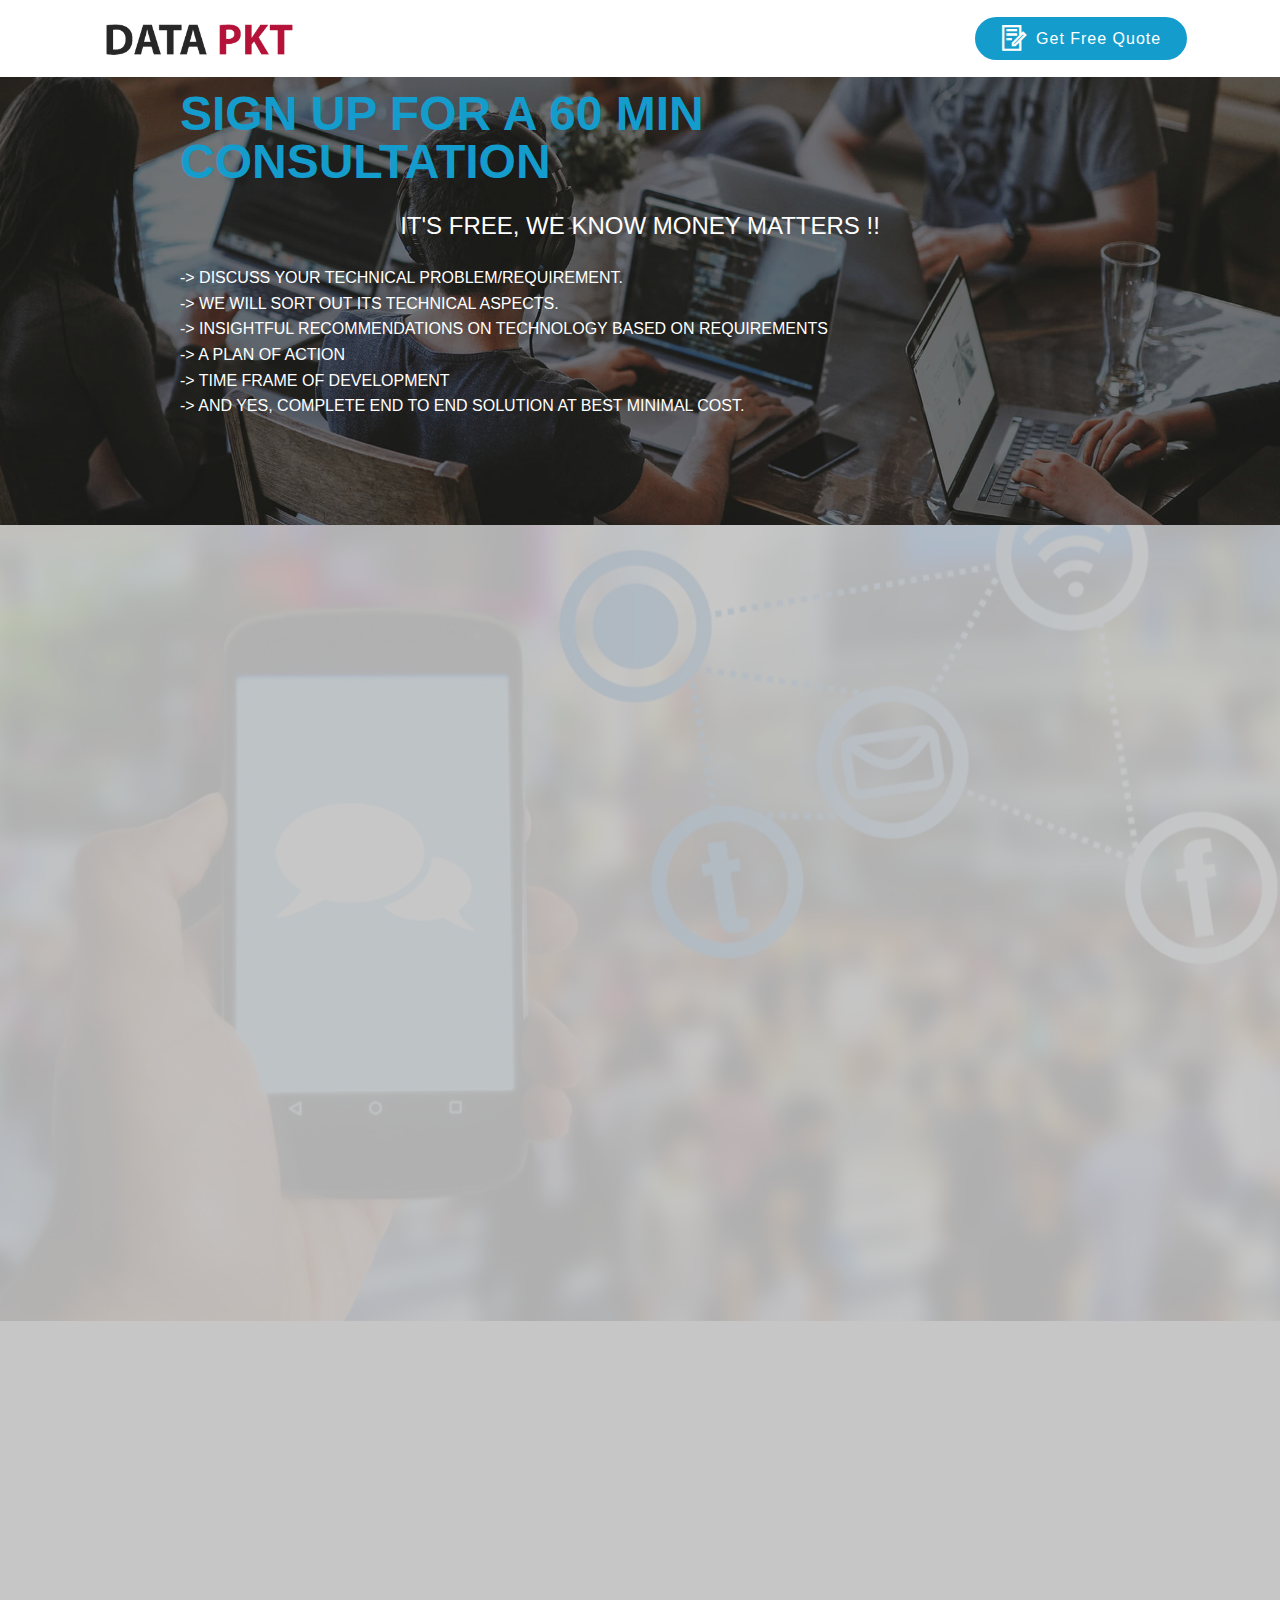
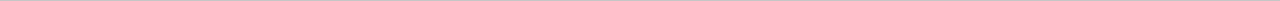
==== commit 50d3aed4: "change" ====
--- a/datapkt-get-quote.html
+++ b/datapkt-get-quote.html
@@ -71,15 +71,15 @@
 
     
 
-    <div class="mbr-overlay" style="opacity: 0.8; background-color: rgb(35, 35, 35);">
+    <div class="mbr-overlay" style="opacity: 0.5; background-color: rgb(35, 35, 35);">
     </div>
 
     <div class="container">
         <div class="row justify-content-center">
             <div class="media-container-column title col-12 col-md-10">
-                <h2 class="align-left mbr-bold mbr-white pb-3 mbr-fonts-style display-2">SIGN UP FOR FREE CONSULTATION&nbsp;<br></h2>
-                <h2 class="mbr-section-subtitle align-left mbr-light mbr-white pb-3 mbr-fonts-style display-5">FOR ALL THE TRUST YOU HAVE IN US !!</h2>
-                <p class="mbr-text align-left mbr-white mbr-fonts-style display-7 ">-&gt; DISCUSS YOUR PROJECT REQUIREMENT.&nbsp;<br>-&gt; WE WILL SORT OUT ITS TECHNICAL ASPECTS.<br>-&gt; INSIGHTFUL RECOMMENDATIONS ON TECHNOLOGY BASED ON REQUIREMENTS<br>-&gt; PROVIDE YOU A PLAN OF ACTION&nbsp;<br>-&gt; PRECISE TIME FRAME OF DEVELOPMENT&nbsp;<br>-&gt; AND FINALLY, COMPLETE END TO END SOLUTION AT BEST MINIMAL COST.&nbsp;<br>-&gt; 100% GUARANTEED SATISFACTION.</p>
+                <h2 class="align-left mbr-bold mbr-white pb-3 mbr-fonts-style display-2">SIGN UP FOR A 60 MIN CONSULTATION&nbsp;<br></h2>
+                <h3 class="mbr-section-subtitle align-left mbr-light mbr-white pb-3 mbr-fonts-style display-5">IT'S FREE, WE KNOW MONEY MATTERS !!</h3>
+                <p class="mbr-text align-left mbr-white mbr-fonts-style display-7">-&gt; DISCUSS YOUR TECHNICAL PROBLEM/REQUIREMENT.&nbsp;<br>-&gt; WE WILL SORT OUT ITS TECHNICAL ASPECTS.<br>-&gt; INSIGHTFUL RECOMMENDATIONS ON TECHNOLOGY BASED ON REQUIREMENTS<br>-&gt; A PLAN OF ACTION&nbsp;<br>-&gt; TIME FRAME OF DEVELOPMENT&nbsp;<br>-&gt; AND YES, COMPLETE END TO END SOLUTION AT BEST MINIMAL COST.&nbsp;</p>
                 
             </div>
         </div>
@@ -89,7 +89,6 @@
 <section class="mbr-section form1 cid-rYWpHUB2fK mbr-parallax-background" id="form1-w">
 
     
-
     <div class="mbr-overlay" style="opacity: 0.9; background-color: rgb(193, 193, 193);">
     </div>
     <!-- <div class="container">
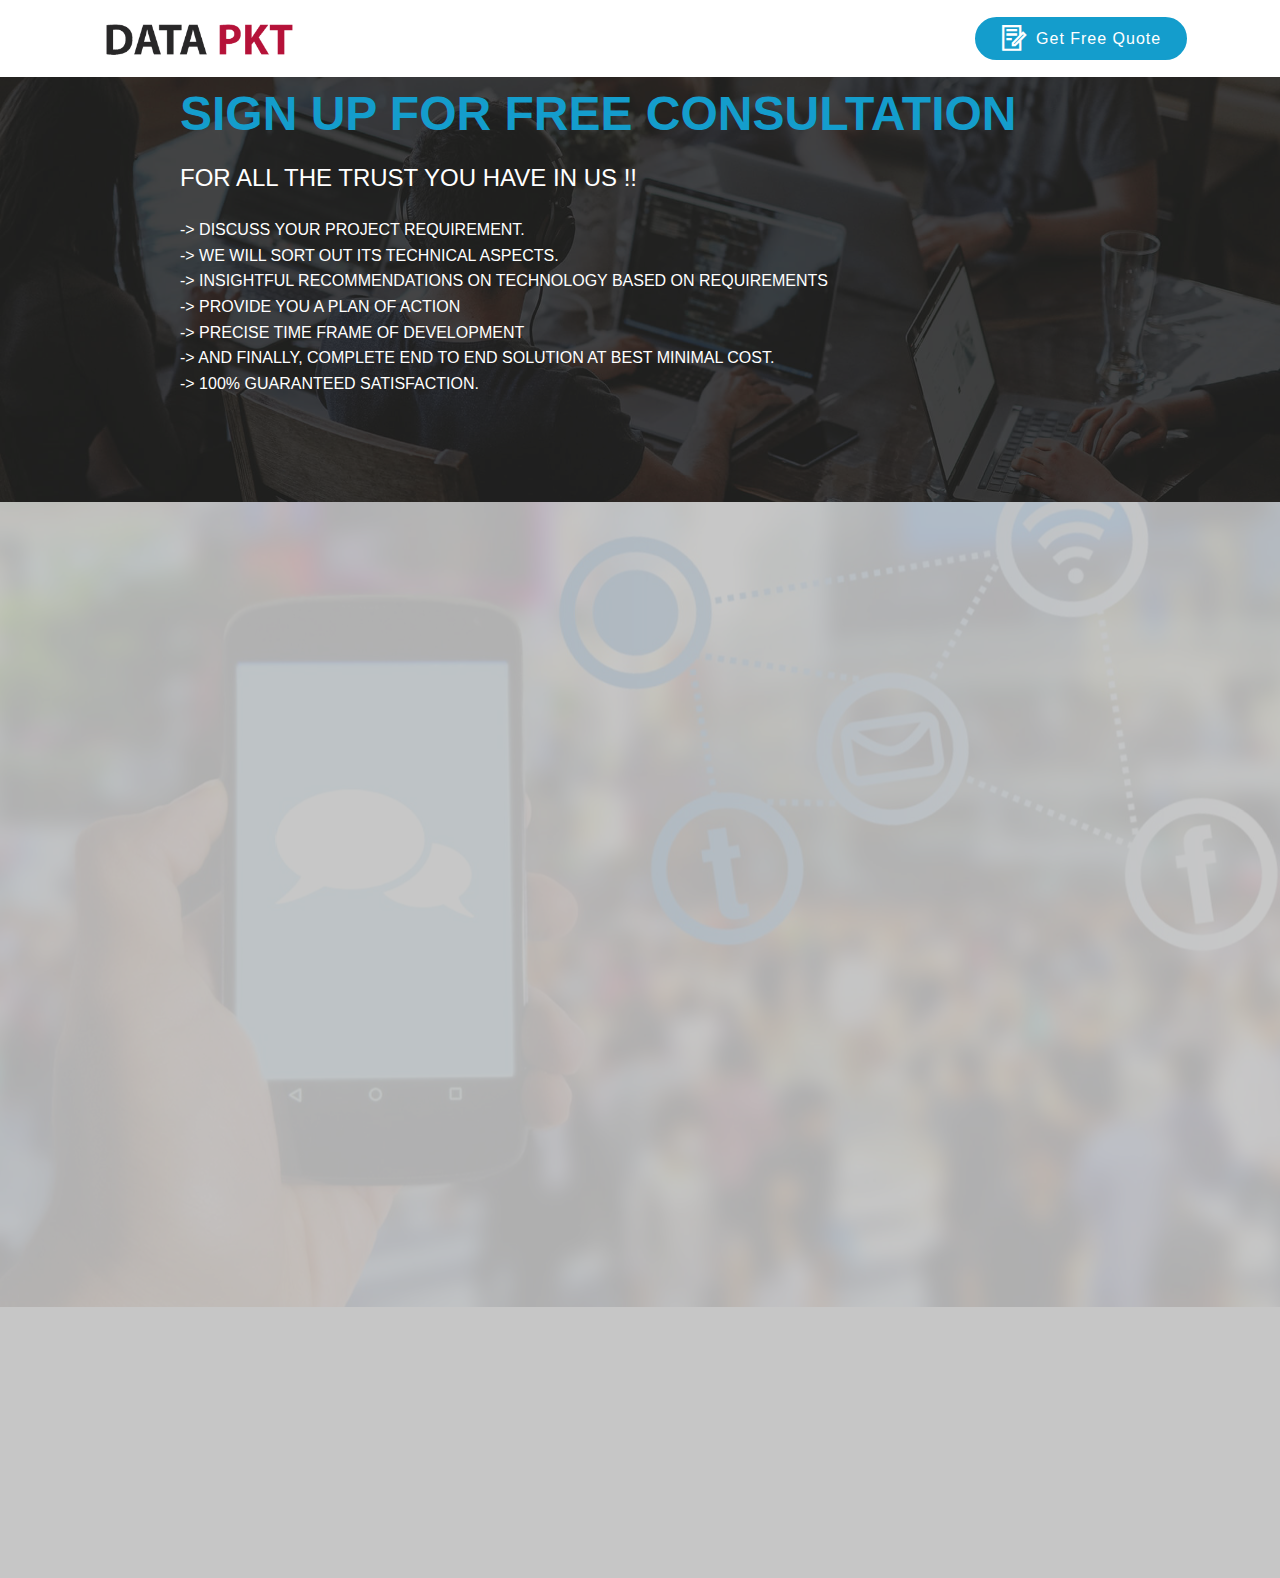
==== commit 2c861935: "change" ====
--- a/datapkt-get-quote.html
+++ b/datapkt-get-quote.html
@@ -71,15 +71,15 @@
 
     
 
-    <div class="mbr-overlay" style="opacity: 0.5; background-color: rgb(35, 35, 35);">
+    <div class="mbr-overlay" style="opacity: 0.8; background-color: rgb(35, 35, 35);">
     </div>
 
     <div class="container">
         <div class="row justify-content-center">
             <div class="media-container-column title col-12 col-md-10">
-                <h2 class="align-left mbr-bold mbr-white pb-3 mbr-fonts-style display-2">SIGN UP FOR A 60 MIN CONSULTATION&nbsp;<br></h2>
-                <h3 class="mbr-section-subtitle align-left mbr-light mbr-white pb-3 mbr-fonts-style display-5">IT'S FREE, WE KNOW MONEY MATTERS !!</h3>
-                <p class="mbr-text align-left mbr-white mbr-fonts-style display-7">-&gt; DISCUSS YOUR TECHNICAL PROBLEM/REQUIREMENT.&nbsp;<br>-&gt; WE WILL SORT OUT ITS TECHNICAL ASPECTS.<br>-&gt; INSIGHTFUL RECOMMENDATIONS ON TECHNOLOGY BASED ON REQUIREMENTS<br>-&gt; A PLAN OF ACTION&nbsp;<br>-&gt; TIME FRAME OF DEVELOPMENT&nbsp;<br>-&gt; AND YES, COMPLETE END TO END SOLUTION AT BEST MINIMAL COST.&nbsp;</p>
+                <h2 class="align-left mbr-bold mbr-white pb-3 mbr-fonts-style display-2">SIGN UP FOR FREE CONSULTATION&nbsp;<br></h2>
+                <h2 class="mbr-section-subtitle align-left mbr-light mbr-white pb-3 mbr-fonts-style display-5">FOR ALL THE TRUST YOU HAVE IN US !!</h2>
+                <p class="mbr-text align-left mbr-white mbr-fonts-style display-7 ">-&gt; DISCUSS YOUR PROJECT REQUIREMENT.&nbsp;<br>-&gt; WE WILL SORT OUT ITS TECHNICAL ASPECTS.<br>-&gt; INSIGHTFUL RECOMMENDATIONS ON TECHNOLOGY BASED ON REQUIREMENTS<br>-&gt; PROVIDE YOU A PLAN OF ACTION&nbsp;<br>-&gt; PRECISE TIME FRAME OF DEVELOPMENT&nbsp;<br>-&gt; AND FINALLY, COMPLETE END TO END SOLUTION AT BEST MINIMAL COST.&nbsp;<br>-&gt; 100% GUARANTEED SATISFACTION.</p>
                 
             </div>
         </div>
@@ -88,8 +88,7 @@
 
 <section class="mbr-section form1 cid-rYWpHUB2fK mbr-parallax-background" id="form1-w">
 
-    
-    <div class="mbr-overlay" style="opacity: 0.9; background-color: rgb(193, 193, 193);">
+        <div class="mbr-overlay" style="opacity: 0.9; background-color: rgb(193, 193, 193);">
     </div>
     <!-- <div class="container">
         <div class="row justify-content-center">
